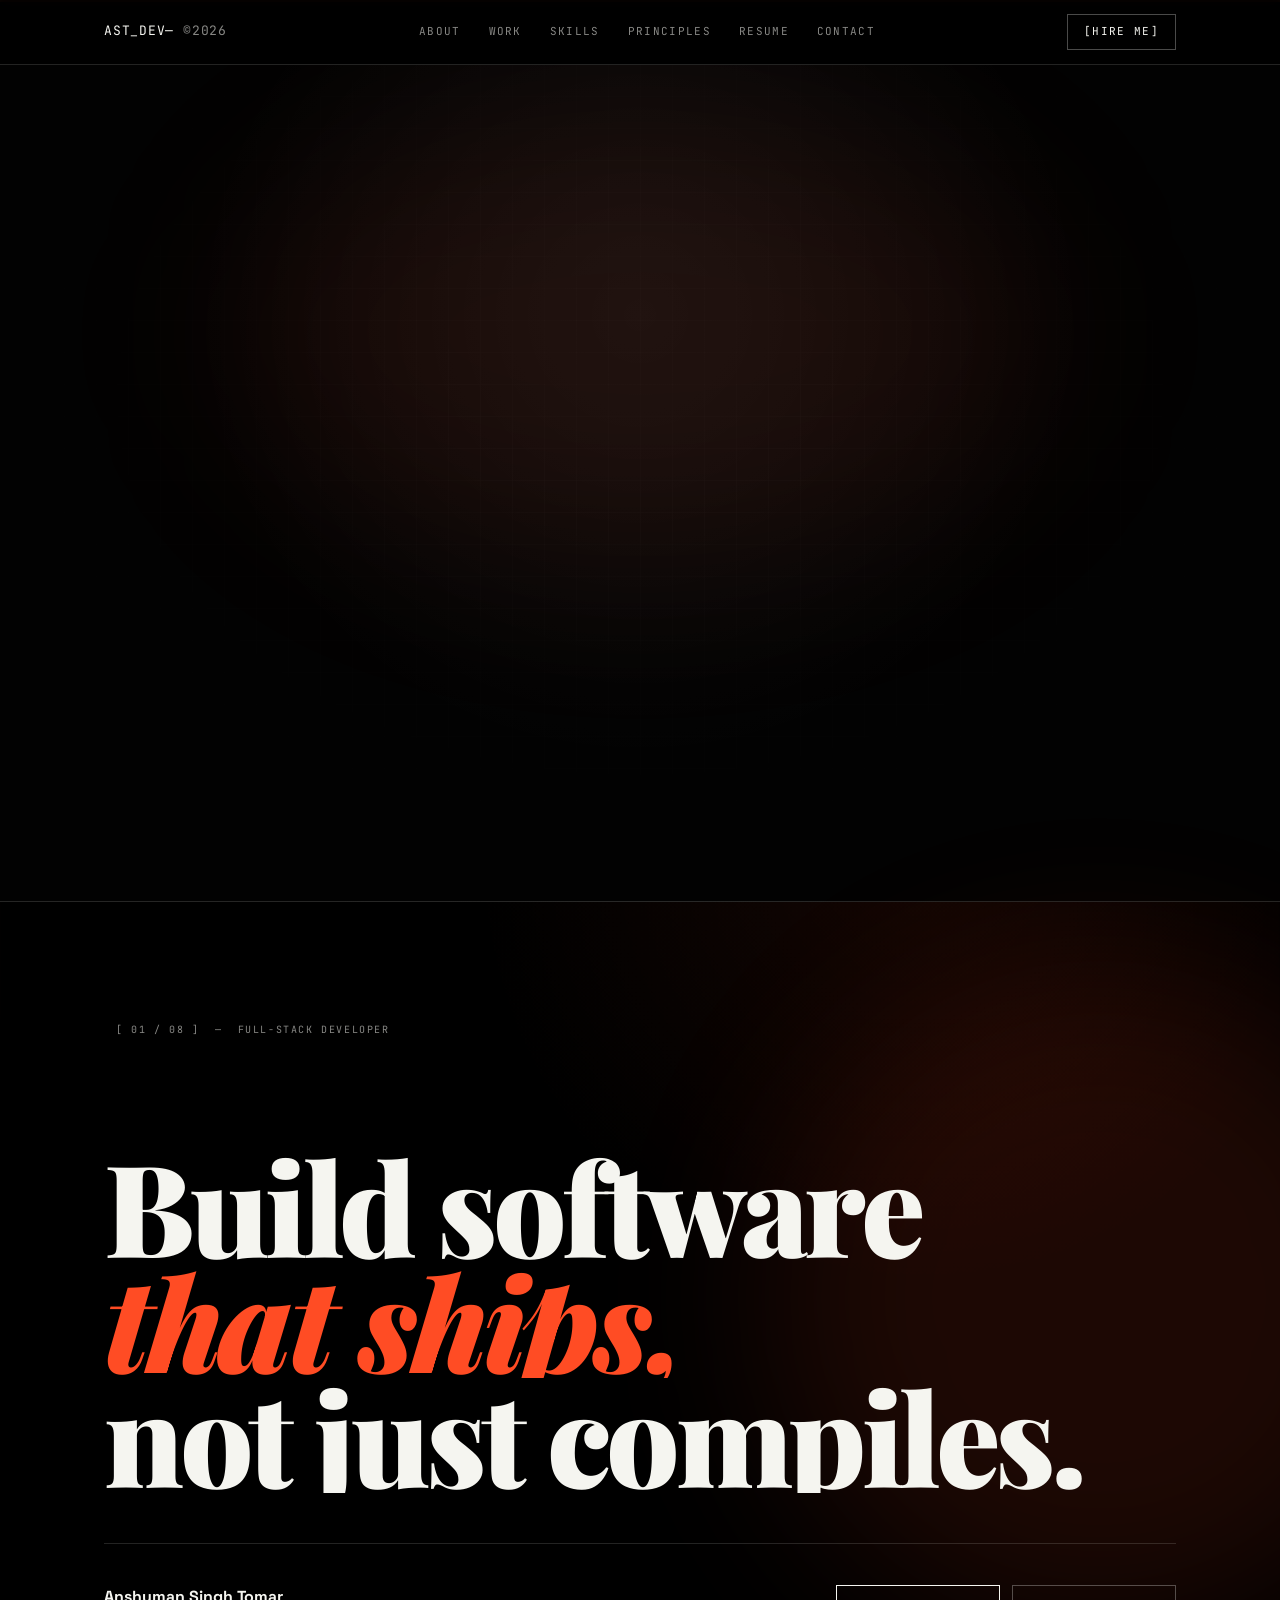
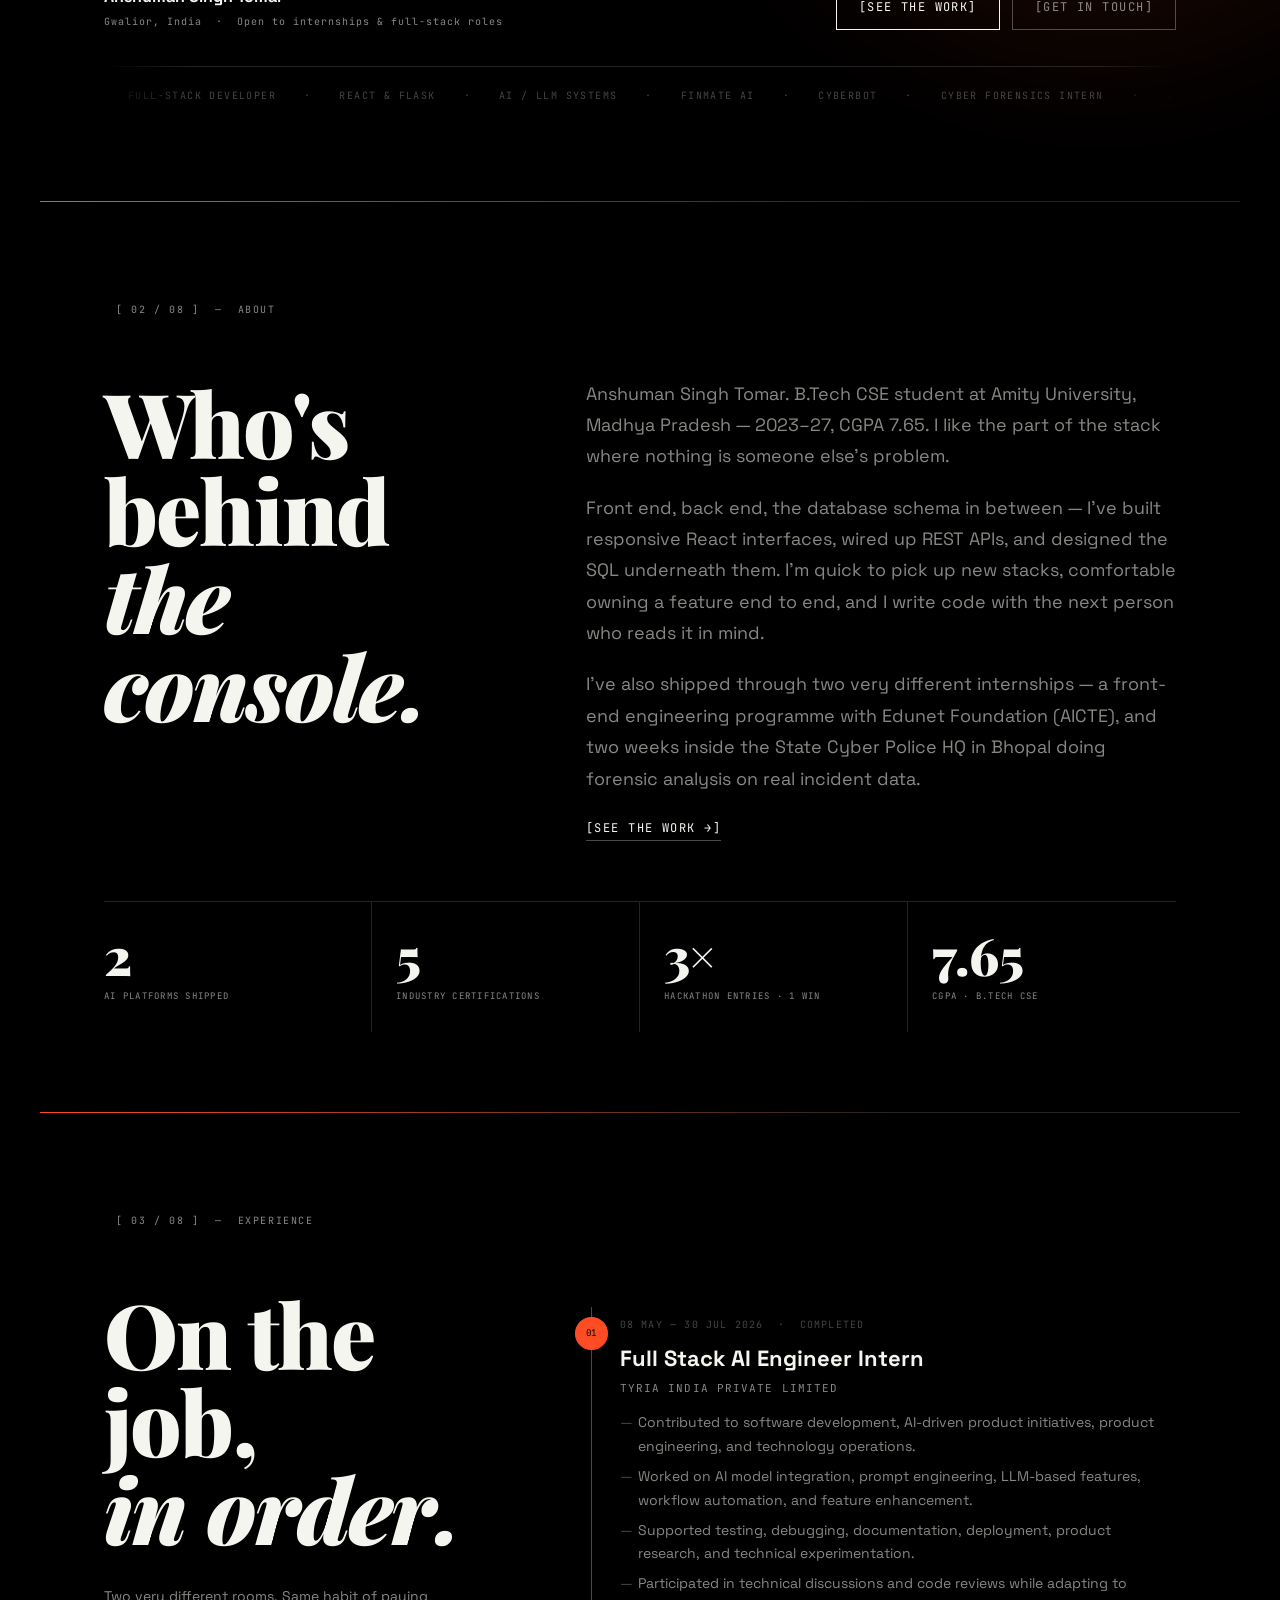
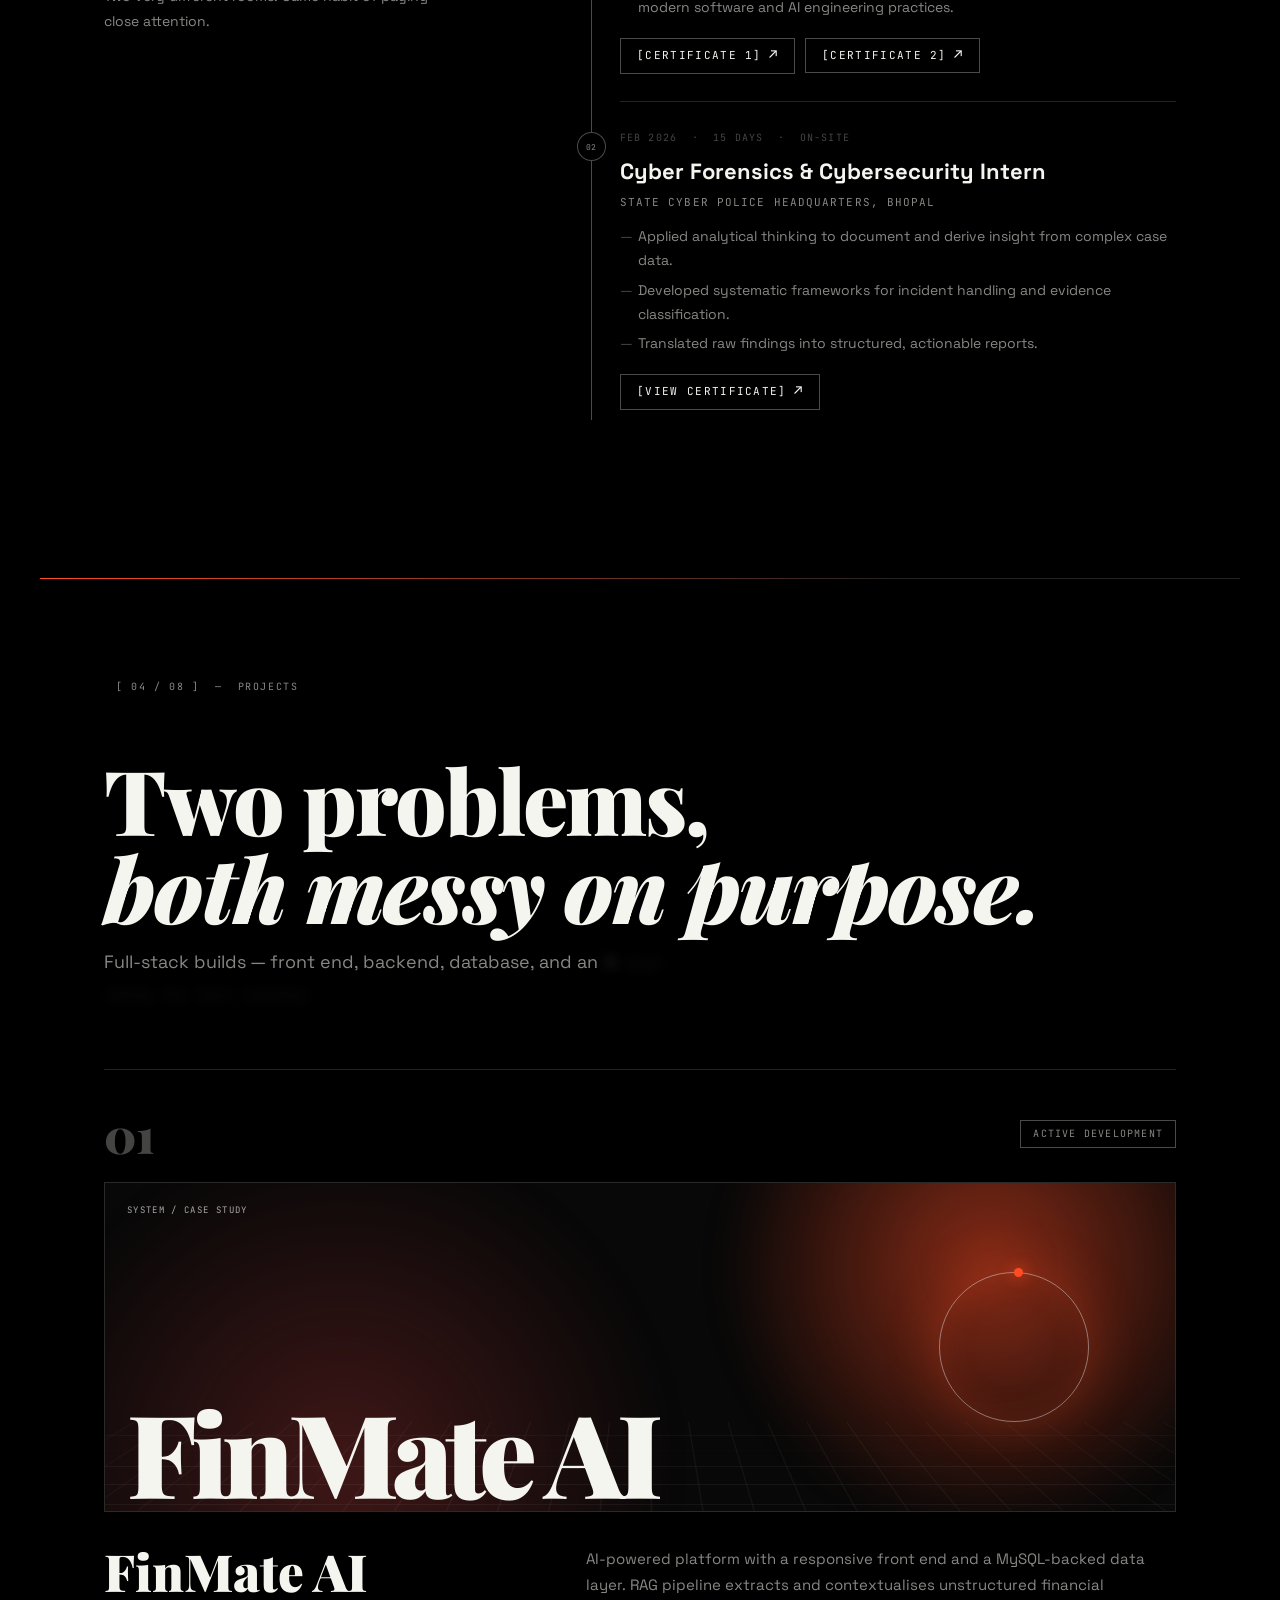
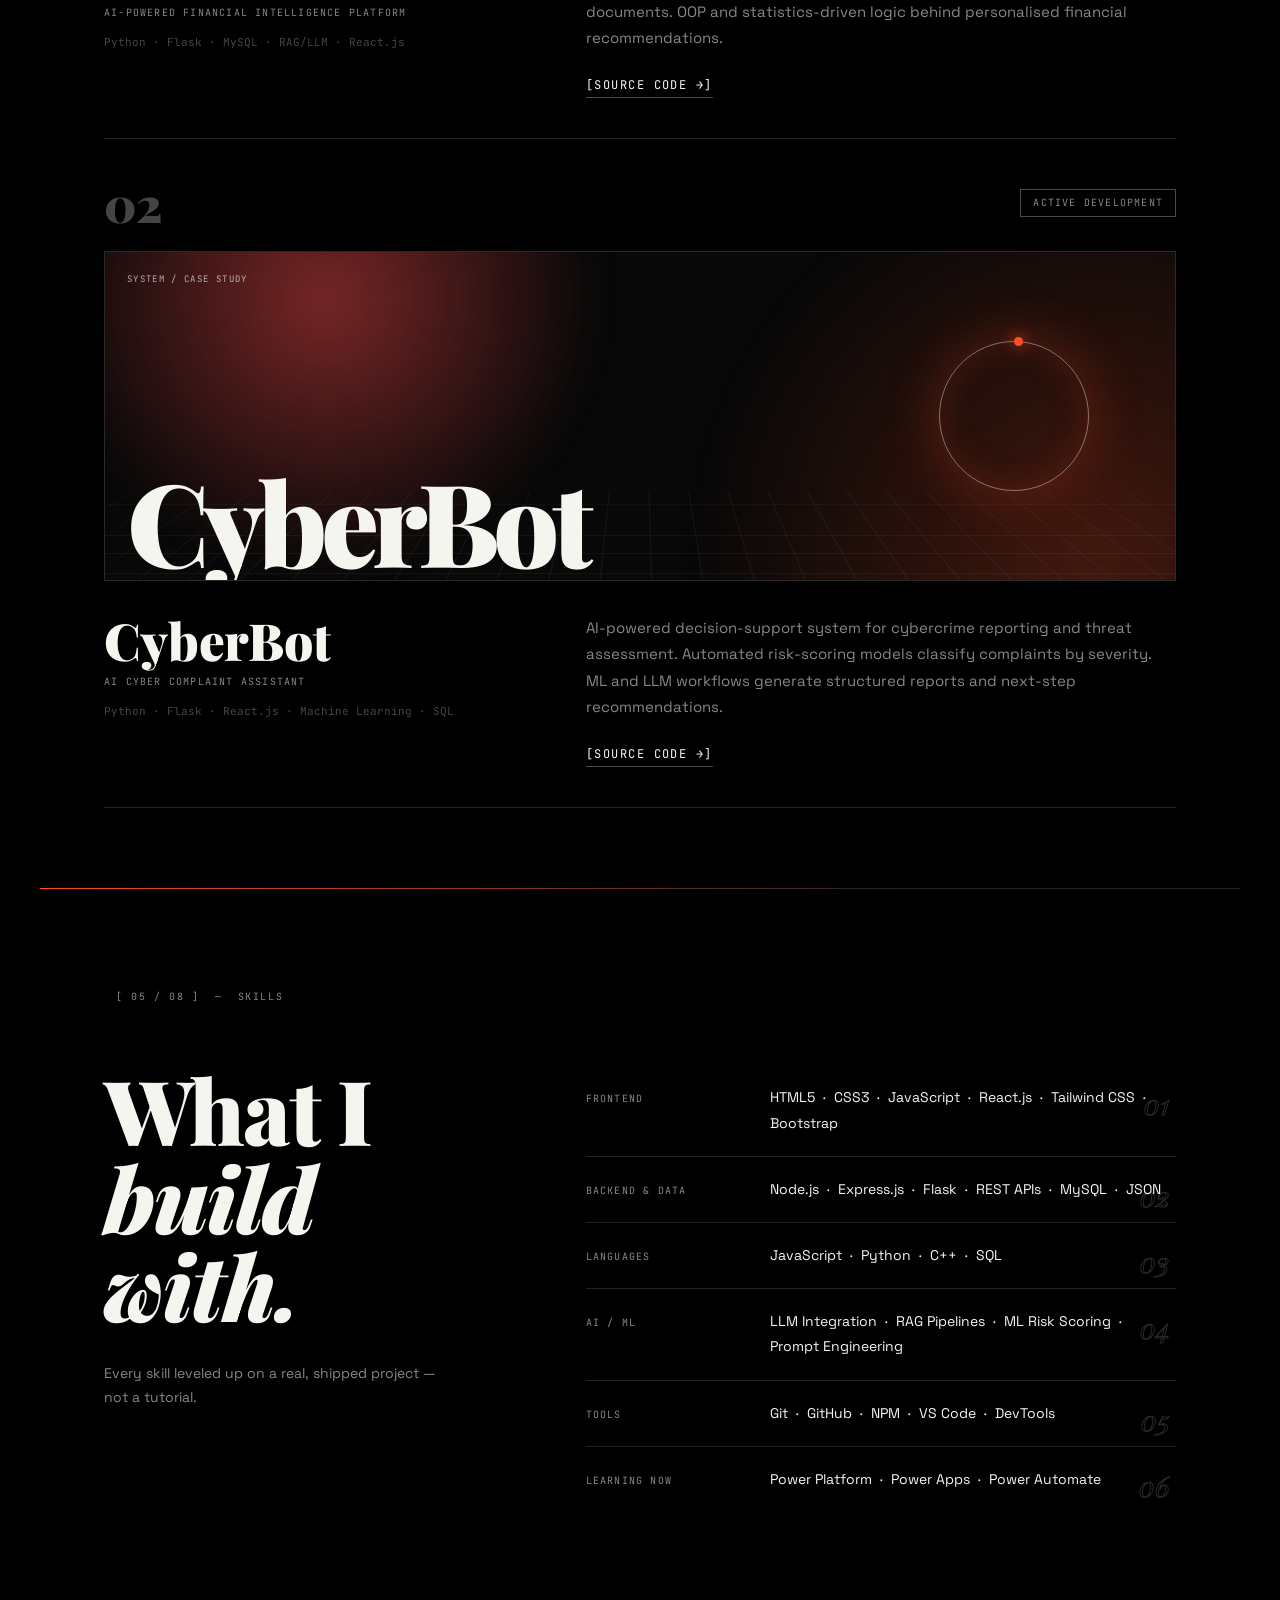
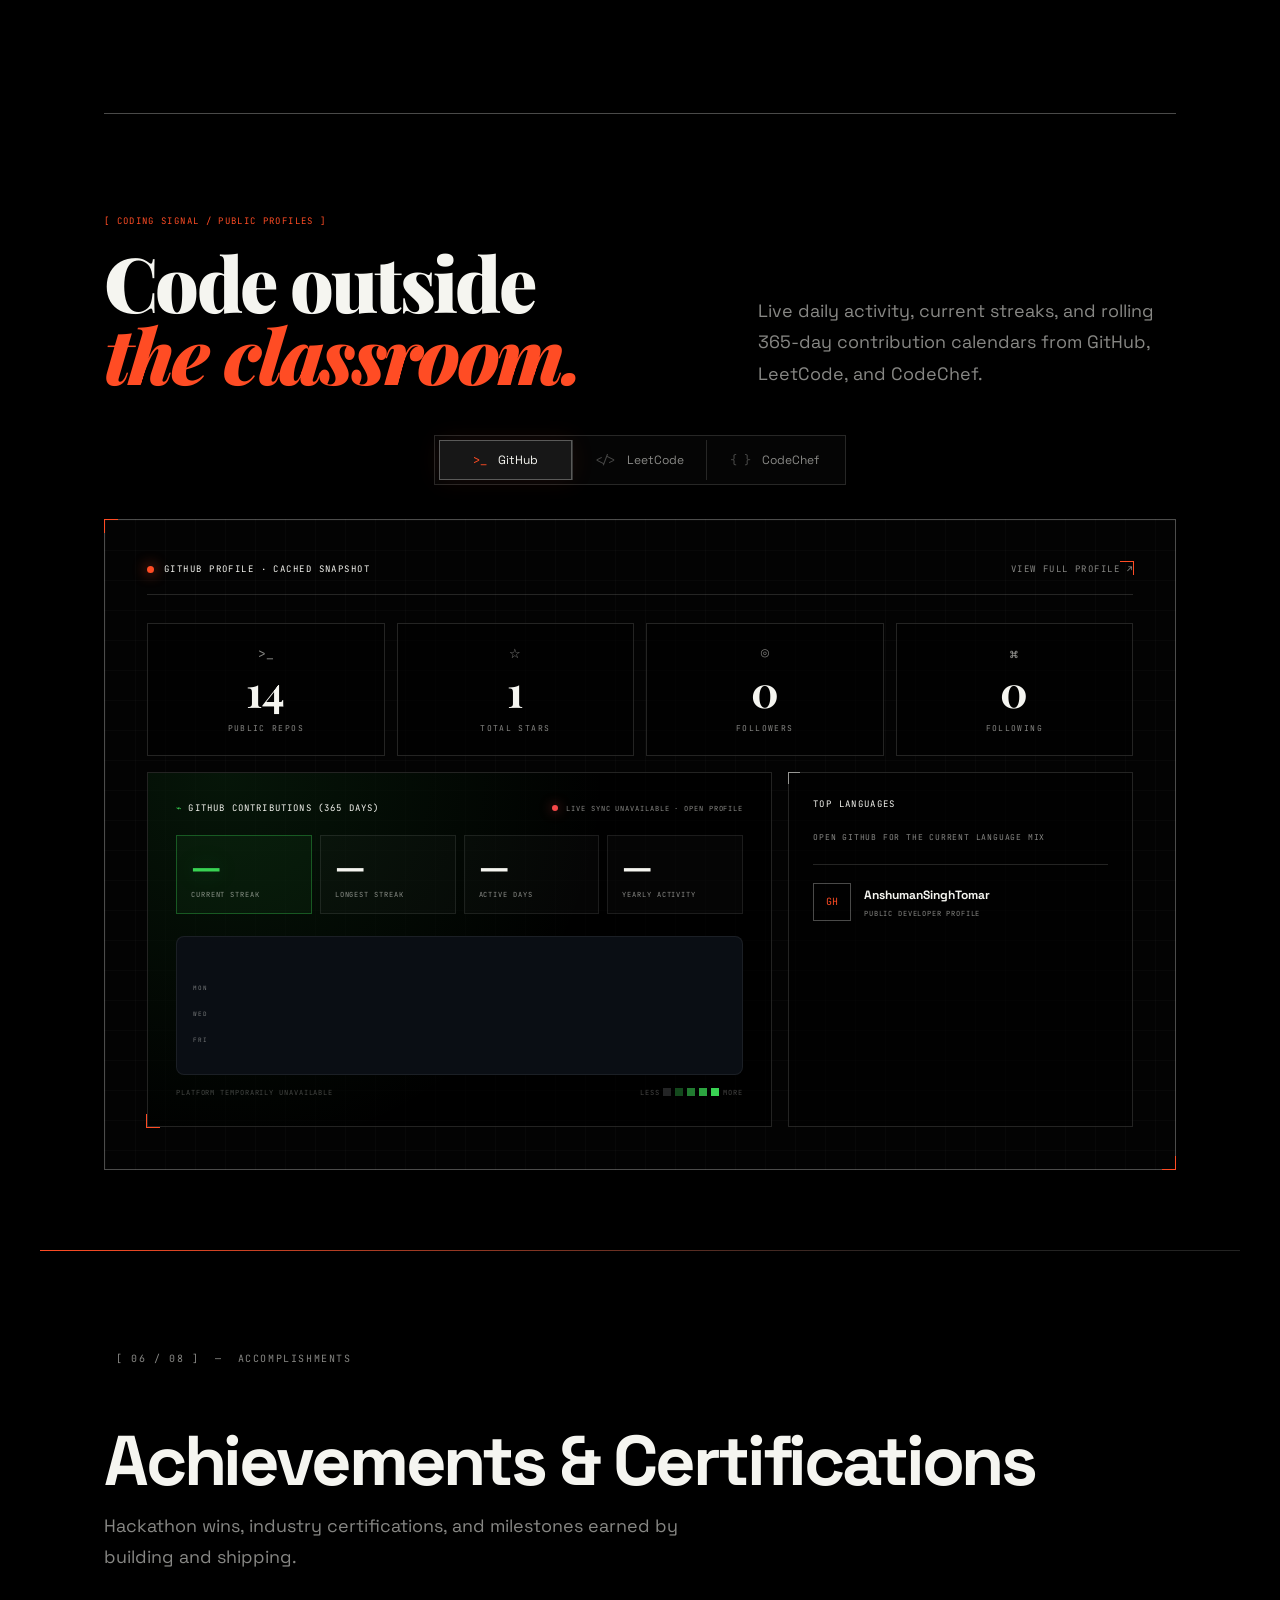
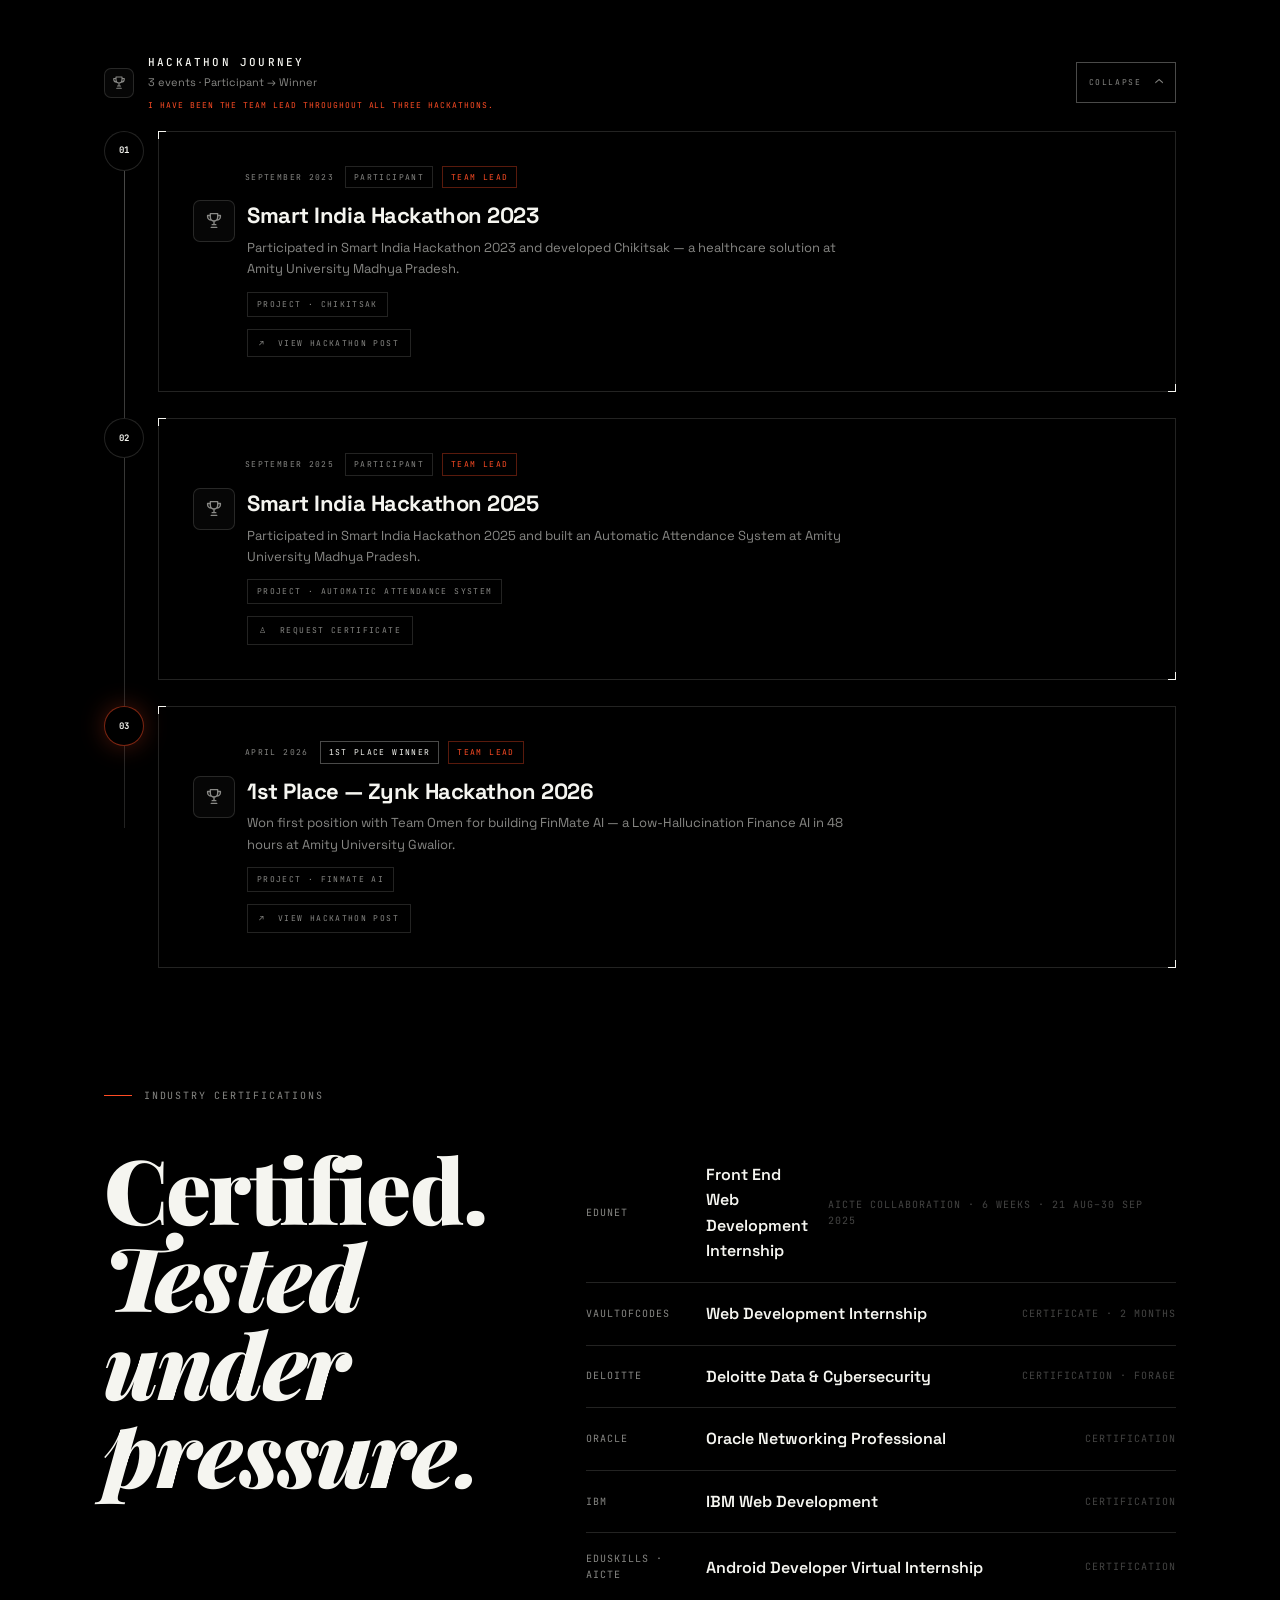
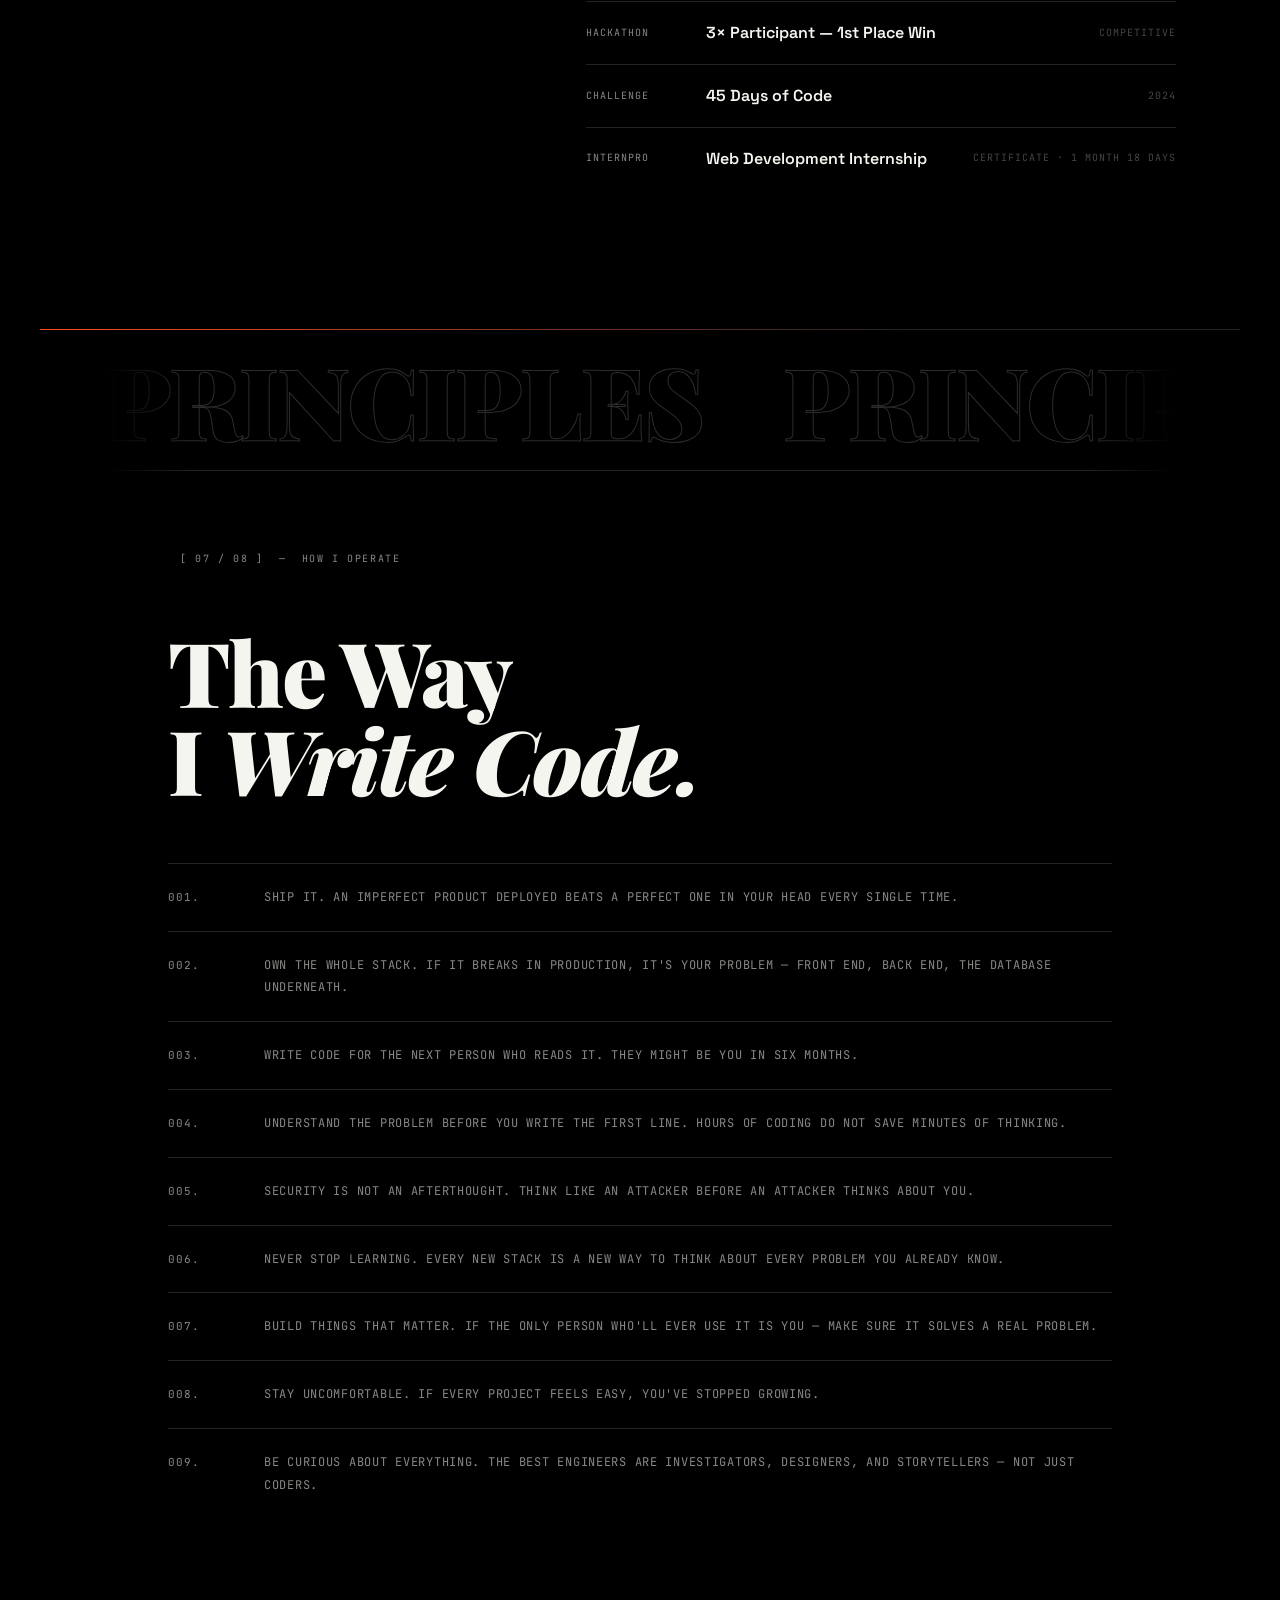
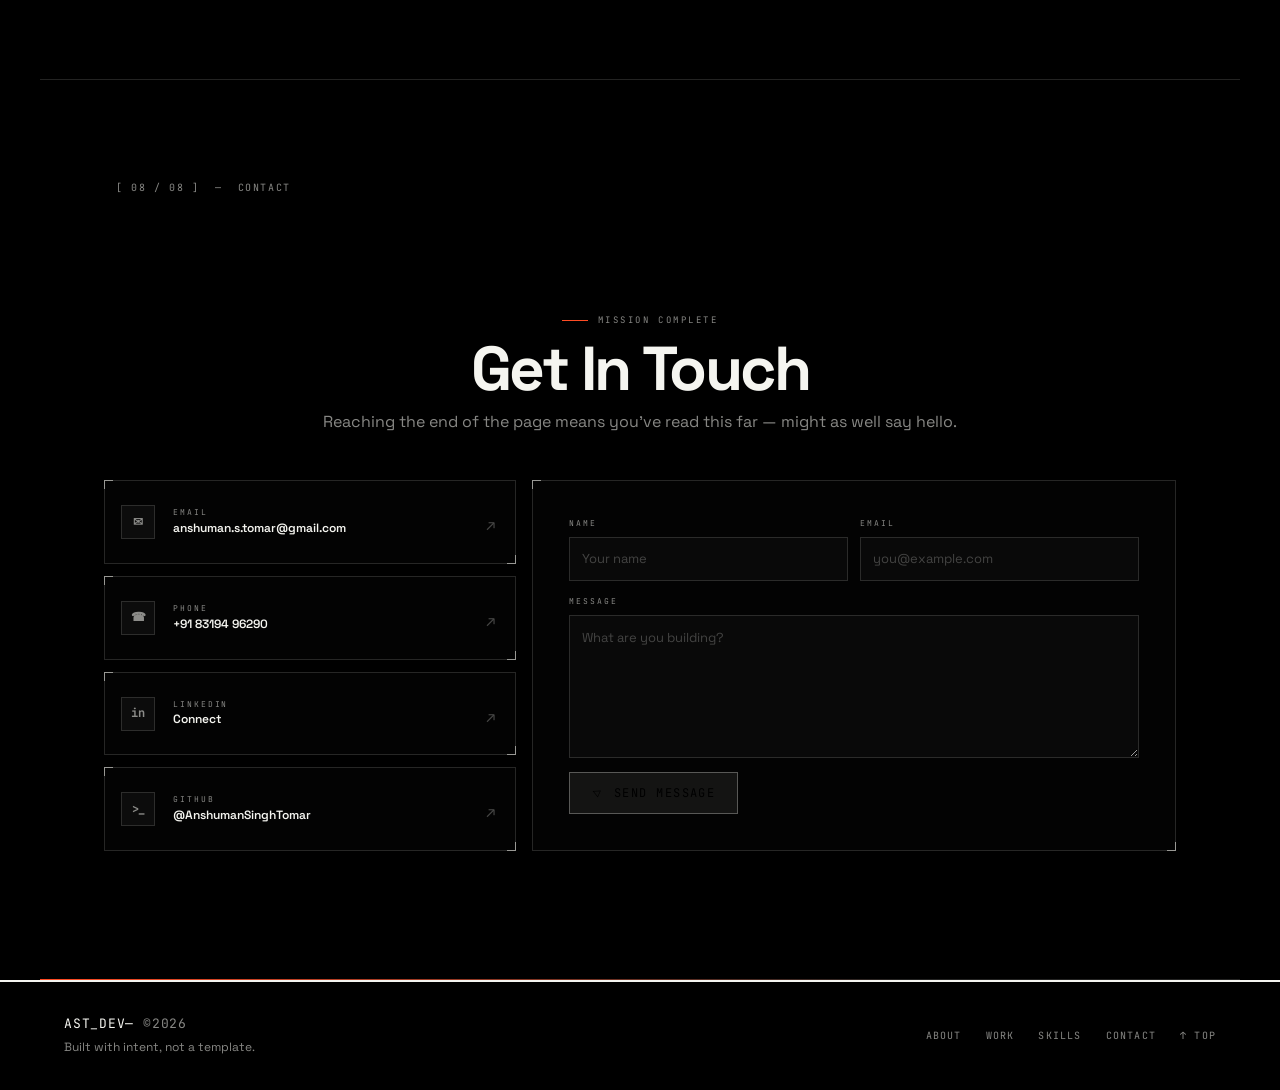
==== index.html @ ad7194c5 "add certificates and achievements and polished UI" ====
<!DOCTYPE html>
<html lang="en">
<head>
<meta charset="UTF-8">
<meta name="viewport" content="width=device-width, initial-scale=1.0">
<script>document.documentElement.classList.add('js');</script>
<title>Anshuman Singh Tomar — Full-Stack Developer</title>
<link rel="preconnect" href="https://fonts.googleapis.com">
<link rel="preconnect" href="https://fonts.gstatic.com" crossorigin>
<link href="https://fonts.googleapis.com/css2?family=Playfair+Display:ital,wght@0,400;0,700;0,900;1,400;1,700;1,900&family=JetBrains+Mono:wght@400;500;700&family=Space+Grotesk:wght@400;500;700&display=swap" rel="stylesheet">
<link rel="stylesheet" href="css/honey.css">
</head>
<body>
<a class="skip-link" href="#main">Skip to content</a>

<!-- short, non-blocking page introduction -->
<div id="page-intro" role="status" aria-live="polite" aria-label="Loading Anshuman's portfolio">
  <div class="intro-mark">AST_DEV—</div>
  <div class="intro-status"><span>PORTFOLIO</span><span>LOADING…</span></div>
  <div class="intro-line" aria-hidden="true"></div>
</div>

<!-- scroll progress -->
<div id="scroll-bar" aria-hidden="true"></div>
<!-- custom cursor -->
<div id="cursor-dot" aria-hidden="true"></div>
<div id="cursor-ring" aria-hidden="true" data-label=""></div>

<!-- ═══ SITE NAV ═══ -->
<header id="site-nav">
  <div class="nav-inner">
    <a href="#home" class="nav-brand" aria-label="Anshuman Singh Tomar — back to top">AST_DEV— <span class="nav-year">©2026</span></a>
    <nav class="nav-links" aria-label="Primary navigation">
      <a href="#about">ABOUT</a>
      <a href="#work">WORK</a>
      <a href="#skills">SKILLS</a>
      <a href="#rules">PRINCIPLES</a>
      <a href="public/resume/A60205223210_Anshuman_Singh_Tomar_Resume.pdf" target="_blank" rel="noopener">RESUME</a>
      <a href="#contact">CONTACT</a>
    </nav>
    <div class="nav-right">
      <a href="mailto:anshuman.s.tomar@gmail.com" class="nav-cta">[HIRE ME]</a>
      <button class="nav-toggle" type="button" aria-expanded="false" aria-controls="mobile-menu" aria-label="Open navigation menu">
        <span></span><span></span>
      </button>
    </div>
  </div>
  <nav id="mobile-menu" class="mobile-menu" aria-label="Mobile navigation" aria-hidden="true">
    <a href="#about"><span>01</span>ABOUT</a>
    <a href="#work"><span>02</span>WORK</a>
    <a href="#skills"><span>03</span>SKILLS</a>
    <a href="#rules"><span>04</span>PRINCIPLES</a>
    <a href="public/resume/A60205223210_Anshuman_Singh_Tomar_Resume.pdf" target="_blank" rel="noopener"><span>05</span>RESUME</a>
    <a href="#contact"><span>06</span>CONTACT</a>
    <a href="mailto:anshuman.s.tomar@gmail.com"><span>07</span>HIRE ME ↗</a>
  </nav>
</header>

<!-- section counter -->
<div id="section-counter" aria-hidden="true">
  <span id="sc-current">01</span>
  <span class="sc-div">/</span>
  <span class="sc-total">08</span>
</div>

<main id="main">

<!-- ═══════════════════════════════════════════
     OPENING · PROFILE DASHBOARD
════════════════════════════════════════════ -->
<section class="launch-hero" id="home" aria-labelledby="launch-title">
  <div class="launch-grid" aria-hidden="true"></div>
  <div class="launch-inner">
    <div class="launch-availability"><span aria-hidden="true"></span>OPEN TO OPPORTUNITIES</div>

    <figure class="launch-portrait">
      <img src="public/img/IMG_20260824_173030345_HDR%20(1).jpeg" alt="Portrait of Anshuman Singh Tomar" width="180" height="180" decoding="async" fetchpriority="high">
    </figure>

    <h1 class="launch-name" id="launch-title">Anshuman Singh Tomar</h1>
    <p class="launch-role">Full-Stack &amp; AI Developer</p>
    <p class="launch-statement">Building intelligent software that solves real-world problems.</p>

    <div class="launch-actions" aria-label="Portfolio actions">
      <a class="launch-action launch-action--primary" href="#work"><span aria-hidden="true">→</span>EXPLORE PROJECTS</a>
      <a class="launch-action" href="public/resume/A60205223210_Anshuman_Singh_Tomar_Resume.pdf" target="_blank" rel="noopener" aria-label="Open Anshuman Singh Tomar résumé PDF"><span aria-hidden="true">▤</span>RÉSUMÉ</a>
      <a class="launch-action" href="https://github.com/AnshumanSinghTomar" target="_blank" rel="noopener"><span aria-hidden="true">&gt;_</span>GITHUB</a>
      <a class="launch-action" href="https://leetcode.com/u/GfkKVhfJeM/" target="_blank" rel="noopener"><span aria-hidden="true">&gt;_</span>LEETCODE</a>
      <a class="launch-action" href="https://www.codechef.com/users/hardy_temple" target="_blank" rel="noopener"><span aria-hidden="true">{ }</span>CODECHEF</a>
      <a class="launch-action" href="https://linkedin.com/" target="_blank" rel="noopener"><span aria-hidden="true">in</span>LINKEDIN</a>
    </div>

    <div class="launch-status" aria-label="Current portfolio status">
      <div class="launch-card"><strong>2</strong><span>PROJECTS SHIPPED</span></div>
      <div class="launch-card"><strong>Connected</strong><span>GITHUB</span></div>
      <div class="launch-card"><strong>Online</strong><span>AI SYSTEMS</span></div>
      <div class="launch-card"><strong>Open</strong><span>AVAILABILITY</span></div>
    </div>
  </div>
</section>

<!-- ═══════════════════════════════════════════
     01 · HERO
═══════════════════════════════════════════ -->
<section class="h-section hero-sec" id="sec-hero" data-index="01">
  <div class="section-label">[ 01 / 08 ] &nbsp;—&nbsp; FULL-STACK DEVELOPER</div>

  <div class="hero-body">
    <h1 class="hero-h1">
      <span class="h1-line">Build software</span>
      <span class="h1-line h1-italic">that ships,</span>
      <span class="h1-line">not just compiles.</span>
    </h1>
  </div>

  <div class="hero-footer">
    <div class="hero-who">
      <div class="hf-name">Anshuman Singh Tomar</div>
      <div class="hf-loc">Gwalior, India &nbsp;·&nbsp; Open to internships &amp; full-stack roles</div>
    </div>
    <div class="hero-actions">
      <a href="#work" class="h-btn">[SEE THE WORK]</a>
      <a href="#contact" class="h-btn h-btn--ghost">[GET IN TOUCH]</a>
    </div>
  </div>

  <!-- scrolling marquee -->
  <div class="marquee-strip" aria-hidden="true">
    <div class="marquee-inner">
      <span>FULL-STACK DEVELOPER</span><span class="marquee-dot">·</span>
      <span>REACT &amp; FLASK</span><span class="marquee-dot">·</span>
      <span>AI / LLM SYSTEMS</span><span class="marquee-dot">·</span>
      <span>FINMATE AI</span><span class="marquee-dot">·</span>
      <span>CYBERBOT</span><span class="marquee-dot">·</span>
      <span>CYBER FORENSICS INTERN</span><span class="marquee-dot">·</span>
      <span>AMITY UNIVERSITY · B.TECH CSE</span><span class="marquee-dot">·</span>
      <span>GWALIOR · INDIA</span><span class="marquee-dot">·</span>
      <span>FULL-STACK DEVELOPER</span><span class="marquee-dot">·</span>
      <span>REACT &amp; FLASK</span><span class="marquee-dot">·</span>
      <span>AI / LLM SYSTEMS</span><span class="marquee-dot">·</span>
      <span>FINMATE AI</span><span class="marquee-dot">·</span>
      <span>CYBERBOT</span><span class="marquee-dot">·</span>
      <span>CYBER FORENSICS INTERN</span><span class="marquee-dot">·</span>
      <span>AMITY UNIVERSITY · B.TECH CSE</span><span class="marquee-dot">·</span>
      <span>GWALIOR · INDIA</span><span class="marquee-dot">·</span>
    </div>
  </div>
</section>

<!-- ═══════════════════════════════════════════
     02 · ABOUT
═══════════════════════════════════════════ -->
<section class="h-section" id="about" data-index="02">
  <div class="section-label">[ 02 / 08 ] &nbsp;—&nbsp; ABOUT</div>

  <div class="two-col">
    <div class="col-left">
      <h2 class="h-title">Who's behind<br><em>the console.</em></h2>
    </div>
    <div class="col-right">
      <p class="h-body">Anshuman Singh Tomar. B.Tech CSE student at Amity University, Madhya Pradesh — 2023–27, CGPA 7.65. I like the part of the stack where nothing is someone else's problem.</p>
      <p class="h-body">Front end, back end, the database schema in between — I've built responsive React interfaces, wired up REST APIs, and designed the SQL underneath them. I'm quick to pick up new stacks, comfortable owning a feature end to end, and I write code with the next person who reads it in mind.</p>
      <p class="h-body">I've also shipped through two very different internships — a front-end engineering programme with Edunet Foundation (AICTE), and two weeks inside the State Cyber Police HQ in Bhopal doing forensic analysis on real incident data.</p>
      <a href="#work" class="h-link">[SEE THE WORK →]</a>
    </div>
  </div>

  <div class="stat-row">
    <div class="stat-item">
      <div class="stat-num" data-count="2">0</div>
      <div class="stat-label">AI PLATFORMS SHIPPED</div>
    </div>
    <div class="stat-item">
      <div class="stat-num" data-count="5">0</div>
      <div class="stat-label">INDUSTRY CERTIFICATIONS</div>
    </div>
    <div class="stat-item">
      <div class="stat-num" data-count="3" data-suffix="×">0×</div>
      <div class="stat-label">HACKATHON ENTRIES · 1 WIN</div>
    </div>
    <div class="stat-item">
      <div class="stat-num" data-count="7.65" data-decimals="2">0</div>
      <div class="stat-label">CGPA · B.TECH CSE</div>
    </div>
  </div>
</section>

<!-- ═══════════════════════════════════════════
     03 · EXPERIENCE
═══════════════════════════════════════════ -->
<section class="h-section" id="experience" data-index="03">
  <div class="section-label">[ 03 / 08 ] &nbsp;—&nbsp; EXPERIENCE</div>

  <div class="two-col">
    <div class="col-left">
      <h2 class="h-title">On the job,<br><em>in order.</em></h2>
      <p class="h-body h-body--sm">Two very different rooms. Same habit of paying close attention.</p>
    </div>
    <div class="col-right">

      <div class="exp-item">
        <div class="exp-meta">08 MAY — 30 JUL 2026 &nbsp;·&nbsp; COMPLETED</div>
        <div class="exp-role">Full Stack AI Engineer Intern</div>
        <div class="exp-org">TYRIA INDIA PRIVATE LIMITED</div>
        <ul class="exp-list">
          <li>Contributed to software development, AI-driven product initiatives, product engineering, and technology operations.</li>
          <li>Worked on AI model integration, prompt engineering, LLM-based features, workflow automation, and feature enhancement.</li>
          <li>Supported testing, debugging, documentation, deployment, product research, and technical experimentation.</li>
          <li>Participated in technical discussions and code reviews while adapting to modern software and AI engineering practices.</li>
        </ul>
        <div class="exp-certificates" aria-label="Tyria internship certificates">
          <a class="nav-cta" href="public/interships/Tyria.pdf" target="_blank" rel="noopener"><span>[CERTIFICATE 1]</span><span class="certificate-arrow" aria-hidden="true">↗</span></a>
          <a class="nav-cta" href="public/interships/Tyria2.pdf" target="_blank" rel="noopener"><span>[CERTIFICATE 2]</span><span class="certificate-arrow" aria-hidden="true">↗</span></a>
        </div>
      </div>

      <div class="exp-item">
        <div class="exp-meta">FEB 2026 &nbsp;·&nbsp; 15 DAYS &nbsp;·&nbsp; ON-SITE</div>
        <div class="exp-role">Cyber Forensics &amp; Cybersecurity Intern</div>
        <div class="exp-org">STATE CYBER POLICE HEADQUARTERS, BHOPAL</div>
        <ul class="exp-list">
          <li>Applied analytical thinking to document and derive insight from complex case data.</li>
          <li>Developed systematic frameworks for incident handling and evidence classification.</li>
          <li>Translated raw findings into structured, actionable reports.</li>
        </ul>
        <div class="exp-certificates" aria-label="State Cyber Police Headquarters internship certificate">
          <a class="nav-cta" href="public/interships/Certificate%20Police%20HQ.pdf" target="_blank" rel="noopener"><span>[VIEW CERTIFICATE]</span><span class="certificate-arrow" aria-hidden="true">↗</span></a>
        </div>
      </div>

    </div>
  </div>
</section>

<!-- ═══════════════════════════════════════════
     04 · PROJECTS
═══════════════════════════════════════════ -->
<section class="h-section" id="work" data-index="04">
  <div class="section-label">[ 04 / 08 ] &nbsp;—&nbsp; PROJECTS</div>

  <div class="projects-head">
    <h2 class="h-title">Two problems,<br><em>both messy on purpose.</em></h2>
    <p class="h-body">Full-stack builds — front end, backend, database, and an AI layer doing the hard reading.</p>
  </div>

  <div class="project-block">
    <div class="pb-header">
      <span class="pb-index">01</span>
      <span class="pb-status pb-status--active">ACTIVE DEVELOPMENT</span>
    </div>
    <div class="pb-media" aria-hidden="true">
      <div class="pb-media-grid"></div>
      <span class="pb-media-kicker">SYSTEM / CASE STUDY</span>
      <span class="pb-media-title"></span>
      <span class="pb-media-orbit"></span>
    </div>
    <div class="pb-body">
      <div class="pb-left">
        <h3 class="pb-title">FinMate AI</h3>
        <div class="pb-sub">AI-POWERED FINANCIAL INTELLIGENCE PLATFORM</div>
        <div class="pb-stack">Python · Flask · MySQL · RAG/LLM · React.js</div>
      </div>
      <div class="pb-right">
        <p class="pb-desc">AI-powered platform with a responsive front end and a MySQL-backed data layer. RAG pipeline extracts and contextualises unstructured financial documents. OOP and statistics-driven logic behind personalised financial recommendations.</p>
        <a href="https://github.com/AnshumanSinghTomar" target="_blank" rel="noopener" class="h-link">[SOURCE CODE →]</a>
      </div>
    </div>
  </div>

  <div class="project-block">
    <div class="pb-header">
      <span class="pb-index">02</span>
      <span class="pb-status pb-status--active">ACTIVE DEVELOPMENT</span>
    </div>
    <div class="pb-media" aria-hidden="true">
      <div class="pb-media-grid"></div>
      <span class="pb-media-kicker">SYSTEM / CASE STUDY</span>
      <span class="pb-media-title"></span>
      <span class="pb-media-orbit"></span>
    </div>
    <div class="pb-body">
      <div class="pb-left">
        <h3 class="pb-title">CyberBot</h3>
        <div class="pb-sub">AI CYBER COMPLAINT ASSISTANT</div>
        <div class="pb-stack">Python · Flask · React.js · Machine Learning · SQL</div>
      </div>
      <div class="pb-right">
        <p class="pb-desc">AI-powered decision-support system for cybercrime reporting and threat assessment. Automated risk-scoring models classify complaints by severity. ML and LLM workflows generate structured reports and next-step recommendations.</p>
        <a href="https://github.com/AnshumanSinghTomar" target="_blank" rel="noopener" class="h-link">[SOURCE CODE →]</a>
      </div>
    </div>
  </div>
</section>

<!-- ═══════════════════════════════════════════
     05 · SKILLS
═══════════════════════════════════════════ -->
<section class="h-section" id="skills" data-index="05">
  <div class="section-label">[ 05 / 08 ] &nbsp;—&nbsp; SKILLS</div>

  <div class="two-col">
    <div class="col-left">
      <h2 class="h-title">What I<br><em>build with.</em></h2>
      <p class="h-body h-body--sm">Every skill leveled up on a real, shipped project — not a tutorial.</p>
    </div>
    <div class="col-right">
      <div class="skill-cols">

        <div class="skill-group-h">
          <div class="sg-label">FRONTEND</div>
          <div class="sg-list">HTML5 &nbsp;·&nbsp; CSS3 &nbsp;·&nbsp; JavaScript &nbsp;·&nbsp; React.js &nbsp;·&nbsp; Tailwind CSS &nbsp;·&nbsp; Bootstrap</div>
        </div>

        <div class="skill-group-h">
          <div class="sg-label">BACKEND &amp; DATA</div>
          <div class="sg-list">Node.js &nbsp;·&nbsp; Express.js &nbsp;·&nbsp; Flask &nbsp;·&nbsp; REST APIs &nbsp;·&nbsp; MySQL &nbsp;·&nbsp; JSON</div>
        </div>

        <div class="skill-group-h">
          <div class="sg-label">LANGUAGES</div>
          <div class="sg-list">JavaScript &nbsp;·&nbsp; Python &nbsp;·&nbsp; C++ &nbsp;·&nbsp; SQL</div>
        </div>

        <div class="skill-group-h">
          <div class="sg-label">AI / ML</div>
          <div class="sg-list">LLM Integration &nbsp;·&nbsp; RAG Pipelines &nbsp;·&nbsp; ML Risk Scoring &nbsp;·&nbsp; Prompt Engineering</div>
        </div>

        <div class="skill-group-h">
          <div class="sg-label">TOOLS</div>
          <div class="sg-list">Git &nbsp;·&nbsp; GitHub &nbsp;·&nbsp; NPM &nbsp;·&nbsp; VS Code &nbsp;·&nbsp; DevTools</div>
        </div>

        <div class="skill-group-h">
          <div class="sg-label">LEARNING NOW</div>
          <div class="sg-list">Power Platform &nbsp;·&nbsp; Power Apps &nbsp;·&nbsp; Power Automate</div>
        </div>

      </div>
    </div>
  </div>

  <!-- Coding profiles dashboard — inspired by the supplied Knowabhee reference -->
  <div class="coding-dashboard" id="profiles">
    <div class="coding-head reveal">
      <div>
        <div class="coding-kicker">[ CODING SIGNAL / PUBLIC PROFILES ]</div>
        <h3 class="coding-title">Code outside<br><em>the classroom.</em></h3>
      </div>
      <p class="h-body">Live GitHub repository data and verified public profile snapshots from LeetCode and CodeChef. Use the profile links for the latest platform totals.</p>
    </div>

    <div class="profile-tabs reveal" role="tablist" aria-label="Coding profiles">
      <button class="profile-tab is-active" id="tab-github" type="button" role="tab" aria-selected="true" aria-controls="panel-github" tabindex="0" data-profile-tab="github"><span aria-hidden="true">&gt;_</span> GitHub</button>
      <button class="profile-tab" id="tab-leetcode" type="button" role="tab" aria-selected="false" aria-controls="panel-leetcode" tabindex="-1" data-profile-tab="leetcode"><span aria-hidden="true">&lt;/&gt;</span> LeetCode</button>
      <button class="profile-tab" id="tab-codechef" type="button" role="tab" aria-selected="false" aria-controls="panel-codechef" tabindex="-1" data-profile-tab="codechef"><span aria-hidden="true">{ }</span> CodeChef</button>
    </div>

    <div class="profile-shell reveal">
      <article class="profile-panel is-active" id="panel-github" role="tabpanel" aria-labelledby="tab-github" data-profile-panel="github">
        <header class="profile-panel-head">
          <div class="profile-live"><span class="signal-pulse" aria-hidden="true"></span><span data-github-status>LIVE GITHUB STATS</span></div>
          <a href="https://github.com/AnshumanSinghTomar" target="_blank" rel="noopener" class="profile-external">VIEW FULL PROFILE <span aria-hidden="true">↗</span></a>
        </header>

        <div class="profile-metrics" aria-label="GitHub statistics">
          <div class="profile-metric"><span class="metric-icon" aria-hidden="true">&gt;_</span><strong data-github-field="public_repos">14</strong><span>PUBLIC REPOS</span></div>
          <div class="profile-metric"><span class="metric-icon" aria-hidden="true">☆</span><strong data-github-field="total_stars">1</strong><span>TOTAL STARS</span></div>
          <div class="profile-metric"><span class="metric-icon" aria-hidden="true">◎</span><strong data-github-field="followers">0</strong><span>FOLLOWERS</span></div>
          <div class="profile-metric"><span class="metric-icon" aria-hidden="true">⌘</span><strong data-github-field="following">0</strong><span>FOLLOWING</span></div>
        </div>

        <div class="profile-data-grid">
          <section class="profile-data-card">
            <div class="data-card-label">LATEST REPOSITORIES</div>
            <div class="repo-signal-list" data-github-repos aria-live="polite">
              <div class="repo-loading">SYNCING PUBLIC REPOSITORIES…</div>
            </div>
          </section>
          <section class="profile-data-card">
            <div class="data-card-label">TOP LANGUAGES</div>
            <div class="language-signal-list" data-github-languages aria-live="polite">
              <div class="repo-loading">CALCULATING REPOSITORY MIX…</div>
            </div>
            <div class="profile-identity">
              <span class="identity-mark" aria-hidden="true">GH</span>
              <span><strong>AnshumanSinghTomar</strong><small>PUBLIC DEVELOPER PROFILE</small></span>
            </div>
          </section>
        </div>
      </article>

      <article class="profile-panel" id="panel-leetcode" role="tabpanel" aria-labelledby="tab-leetcode" data-profile-panel="leetcode" hidden>
        <header class="profile-panel-head">
          <div class="profile-live"><span class="signal-pulse" aria-hidden="true"></span>LEETCODE PROFILE SNAPSHOT</div>
          <a href="https://leetcode.com/u/GfkKVhfJeM/" target="_blank" rel="noopener" class="profile-external">VIEW FULL PROFILE <span aria-hidden="true">↗</span></a>
        </header>

        <div class="profile-metrics" aria-label="LeetCode profile statistics">
          <div class="profile-metric"><span class="metric-icon" aria-hidden="true">Σ</span><strong>121</strong><span>PROBLEMS SOLVED</span></div>
          <div class="profile-metric"><span class="metric-icon" aria-hidden="true">#</span><strong class="metric-compact">1,506,556</strong><span>GLOBAL RANK</span></div>
          <div class="profile-metric"><span class="metric-icon" aria-hidden="true">◇</span><strong>2</strong><span>BADGES</span></div>
          <div class="profile-metric"><span class="metric-icon" aria-hidden="true">↗</span><strong>100</strong><span>DAYS BADGE · 2026</span></div>
        </div>

        <div class="competitive-card">
          <div class="platform-monogram" aria-hidden="true">LC</div>
          <div class="competitive-copy">
            <span class="data-card-label">LEETCODE / PROBLEM SOLVING</span>
            <h4>GfkKVhfJeM</h4>
            <p>Public profile currently lists Python and C++ submissions, 121 solved problems, and the 100 Days Badge for 2026.</p>
            <a href="https://leetcode.com/u/GfkKVhfJeM/" target="_blank" rel="noopener" class="h-btn">[OPEN LEETCODE ↗]</a>
          </div>
          <div class="signal-bars" aria-hidden="true"><span style="--signal: 1"></span><span style="--signal: .72"></span><span style="--signal: .44"></span><span style="--signal: .86"></span><span style="--signal: .58"></span></div>
        </div>
        <p class="profile-note">PUBLIC PROFILE SNAPSHOT · CHECKED SEPTEMBER 2026 · OPEN PROFILE FOR CURRENT VALUES</p>
      </article>

      <article class="profile-panel" id="panel-codechef" role="tabpanel" aria-labelledby="tab-codechef" data-profile-panel="codechef" hidden>
        <header class="profile-panel-head">
          <div class="profile-live"><span class="signal-pulse" aria-hidden="true"></span>CODECHEF PROFILE SNAPSHOT</div>
          <a href="https://www.codechef.com/users/hardy_temple" target="_blank" rel="noopener" class="profile-external">VIEW FULL PROFILE <span aria-hidden="true">↗</span></a>
        </header>

        <div class="profile-metrics" aria-label="CodeChef profile statistics">
          <div class="profile-metric"><span class="metric-icon" aria-hidden="true">Σ</span><strong>1305</strong><span>PROBLEMS SOLVED</span></div>
          <div class="profile-metric"><span class="metric-icon" aria-hidden="true">↗</span><strong>9</strong><span>LEARNING PATHS</span></div>
          <div class="profile-metric"><span class="metric-icon" aria-hidden="true">◇</span><strong>9</strong><span>PRACTICE PATHS</span></div>
          <div class="profile-metric"><span class="metric-icon" aria-hidden="true">◎</span><strong>0</strong><span>CONTESTS LISTED</span></div>
        </div>

        <div class="competitive-card codechef-card">
          <div class="platform-monogram" aria-hidden="true">CC</div>
          <div class="competitive-copy">
            <span class="data-card-label">CODECHEF / COMPETITIVE PROGRAMMING</span>
            <h4>hardy_temple</h4>
            <p>Anshuman Singh Tomar · Student at Amity University, Gwalior · India. Public profile lists practice and learning-path progress.</p>
            <a href="https://www.codechef.com/users/hardy_temple" target="_blank" rel="noopener" class="h-btn">[OPEN CODECHEF ↗]</a>
          </div>
          <div class="signal-bars" aria-hidden="true"><span style="--signal: .86"></span><span style="--signal: .5"></span><span style="--signal: .95"></span><span style="--signal: .62"></span><span style="--signal: .76"></span></div>
        </div>
        <p class="profile-note">PUBLIC PROFILE SNAPSHOT · CHECKED SEPTEMBER 2026 · OPEN PROFILE FOR CURRENT VALUES</p>
      </article>
    </div>
  </div>
</section>

<!-- ═══════════════════════════════════════════
     06 · CREDENTIALS
═══════════════════════════════════════════ -->
<section class="h-section" id="awards" data-index="06">
  <div class="section-label">[ 06 / 08 ] &nbsp;—&nbsp; ACCOMPLISHMENTS</div>

  <div class="achievement-intro reveal">
    <h2 class="h-title">Achievements &amp; Certifications</h2>
    <p class="h-body">Hackathon wins, industry certifications, and milestones earned by building and shipping.</p>
  </div>

  <details class="hackathon-journey reveal" open>
    <summary class="journey-summary">
      <span class="journey-summary-main">
        <span class="journey-heading-group">
          <span class="journey-trophy" aria-hidden="true">
            <svg viewBox="0 0 24 24" width="18" height="18"><path d="M8 4h8v4a4 4 0 0 1-8 0V4Zm0 2H5v1a4 4 0 0 0 4 4m7-5h3v1a4 4 0 0 1-4 4M12 12v4m-3 3h6m-5-3h4" fill="none" stroke="currentColor" stroke-width="1.5" stroke-linecap="round" stroke-linejoin="round"/></svg>
          </span>
          <span>
            <strong>HACKATHON JOURNEY</strong>
            <small>3 events · Participant → Winner</small>
            <span class="journey-lead-note">I have been the team lead throughout all three hackathons.</span>
          </span>
        </span>
        <span class="journey-toggle" aria-hidden="true">
          <span class="when-open">COLLAPSE</span><span class="when-closed">EXPAND</span>
          <span class="journey-chevron">⌄</span>
        </span>
      </span>
      <span class="journey-compact" aria-hidden="true">
        <span>① &nbsp;PARTICIPANT</span>
        <span>② &nbsp;PARTICIPANT</span>
        <span class="journey-win">③ &nbsp;1ST PLACE WINNER</span>
        <span class="journey-open-label">OPEN FULL TIMELINE &nbsp;⌄</span>
      </span>
    </summary>

    <div class="journey-timeline stagger">
      <article class="journey-event">
        <span class="journey-marker" aria-hidden="true">01</span>
        <div class="journey-card">
          <div class="journey-meta">
            <time datetime="2023-09">SEPTEMBER 2023</time>
            <span class="journey-badge">PARTICIPANT</span>
            <span class="journey-badge journey-badge--lead">TEAM LEAD</span>
          </div>
          <div class="journey-event-body">
            <span class="journey-event-icon" aria-hidden="true">
              <svg viewBox="0 0 24 24" width="22" height="22"><path d="M8 4h8v4a4 4 0 0 1-8 0V4Zm0 2H5v1a4 4 0 0 0 4 4m7-5h3v1a4 4 0 0 1-4 4M12 12v4m-3 3h6m-5-3h4" fill="none" stroke="currentColor" stroke-width="1.5" stroke-linecap="round" stroke-linejoin="round"/></svg>
            </span>
            <div>
              <h3>Smart India Hackathon 2023</h3>
              <p>Participated in Smart India Hackathon 2023 and developed Chikitsak — a healthcare solution at Amity University Madhya Pradesh.</p>
              <span class="journey-project">PROJECT · CHIKITSAK</span>
              <a class="journey-certificate" href="https://www.linkedin.com/posts/anshumanstomar_smartindiahackathon-sih2023-chikitsakapp-activity-7352611407382687744-pixf?utm_source=share&amp;utm_medium=member_desktop&amp;rcm=ACoAADrxsJoBIcJemM92AJfJJZuHnxUw-kj89ko" target="_blank" rel="noopener" aria-label="View the Smart India Hackathon 2023 LinkedIn post">↗&nbsp; VIEW HACKATHON POST</a>
            </div>
          </div>
        </div>
      </article>

      <article class="journey-event">
        <span class="journey-marker" aria-hidden="true">02</span>
        <div class="journey-card">
          <div class="journey-meta">
            <time datetime="2025-09">SEPTEMBER 2025</time>
            <span class="journey-badge">PARTICIPANT</span>
            <span class="journey-badge journey-badge--lead">TEAM LEAD</span>
          </div>
          <div class="journey-event-body">
            <span class="journey-event-icon" aria-hidden="true">
              <svg viewBox="0 0 24 24" width="22" height="22"><path d="M8 4h8v4a4 4 0 0 1-8 0V4Zm0 2H5v1a4 4 0 0 0 4 4m7-5h3v1a4 4 0 0 1-4 4M12 12v4m-3 3h6m-5-3h4" fill="none" stroke="currentColor" stroke-width="1.5" stroke-linecap="round" stroke-linejoin="round"/></svg>
            </span>
            <div>
              <h3>Smart India Hackathon 2025</h3>
              <p>Participated in Smart India Hackathon 2025 and built an Automatic Attendance System at Amity University Madhya Pradesh.</p>
              <span class="journey-project">PROJECT · AUTOMATIC ATTENDANCE SYSTEM</span>
              <a class="journey-certificate" href="mailto:anshuman.s.tomar@gmail.com?subject=Certificate%20request%20-%20Smart%20India%20Hackathon%202025" aria-label="Request the Smart India Hackathon 2025 certificate">♙&nbsp; REQUEST CERTIFICATE</a>
            </div>
          </div>
        </div>
      </article>

      <article class="journey-event journey-event--winner">
        <span class="journey-marker" aria-hidden="true">03</span>
        <div class="journey-card">
          <div class="journey-meta">
            <time datetime="2026-04">APRIL 2026</time>
            <span class="journey-badge journey-badge--winner">1ST PLACE WINNER</span>
            <span class="journey-badge journey-badge--lead">TEAM LEAD</span>
          </div>
          <div class="journey-event-body">
            <span class="journey-event-icon" aria-hidden="true">
              <svg viewBox="0 0 24 24" width="22" height="22"><path d="M8 4h8v4a4 4 0 0 1-8 0V4Zm0 2H5v1a4 4 0 0 0 4 4m7-5h3v1a4 4 0 0 1-4 4M12 12v4m-3 3h6m-5-3h4" fill="none" stroke="currentColor" stroke-width="1.5" stroke-linecap="round" stroke-linejoin="round"/></svg>
            </span>
            <div>
              <h3>1st Place — Zynk Hackathon 2026</h3>
              <p>Won first position with Team Omen for building FinMate AI — a Low-Hallucination Finance AI in 48 hours at Amity University Gwalior.</p>
              <span class="journey-project">PROJECT · FINMATE AI</span>
              <a class="journey-certificate" href="https://lnkd.in/p/dJRiC8ST" target="_blank" rel="noopener" aria-label="View the Zynk Hackathon 2026 LinkedIn post">↗&nbsp; VIEW HACKATHON POST</a>
            </div>
          </div>
        </div>
      </article>
    </div>
  </details>

  <div class="certification-kicker reveal" id="credentials">INDUSTRY CERTIFICATIONS</div>

  <div class="two-col">
    <div class="col-left">
      <h2 class="h-title">Certified.<br><em>Tested under<br>pressure.</em></h2>
    </div>
    <div class="col-right">

      <div class="cred-list">
        <div class="cred-item">
          <div class="cred-org">EDUNET</div>
          <div class="cred-name">Front End Web Development Internship</div>
          <div class="cred-type"><a href="public/interships/AICTE%20B3_PD%20Certificates-337%20Edunet.pdf" target="_blank" rel="noopener" aria-label="View Edunet AICTE Front End Web Development internship certificate PDF">AICTE COLLABORATION · 6 WEEKS · 21 AUG–30 SEP 2025</a></div>
        </div>
        <div class="cred-item">
          <div class="cred-org">VAULTOFCODES</div>
          <div class="cred-name">Web Development Internship</div>
          <div class="cred-type"><a href="public/interships/VaultOfCodes.pdf" target="_blank" rel="noopener" aria-label="View VaultofCodes Web Development Internship certificate PDF">CERTIFICATE · 2 MONTHS</a></div>
        </div>
        <div class="cred-item">
          <div class="cred-org">DELOITTE</div>
          <div class="cred-name">Deloitte Data &amp; Cybersecurity</div>
          <div class="cred-type"><a href="https://forage-uploads-prod.s3.amazonaws.com/completion-certificates/9PBTqmSxAf6zZTseP/E9pA6qsdbeyEkp3ti_9PBTqmSxAf6zZTseP_WbZAxABSWcTBKxX6j_1751965306595_completion_certificate.pdf" target="_blank" rel="noopener" aria-label="View Deloitte Data and Cybersecurity Forage completion certificate PDF">CERTIFICATION · FORAGE</a></div>
        </div>
        <div class="cred-item">
          <div class="cred-org">ORACLE</div>
          <div class="cred-name">Oracle Networking Professional</div>
          <div class="cred-type"><a href="public/certificates/eCertificate.pdf" target="_blank" rel="noopener" aria-label="View Oracle Networking Professional certificate PDF">CERTIFICATION</a></div>
        </div>
        <div class="cred-item">
          <div class="cred-org">IBM</div>
          <div class="cred-name">IBM Web Development</div>
          <div class="cred-type"><a href="https://www.credly.com/badges/9f02f82e-1042-4d3a-9f0c-65f955caef4a/linked_in_profile" target="_blank" rel="noopener" aria-label="View IBM Web Development certificate on Credly">CERTIFICATION</a></div>
        </div>
        <div class="cred-item">
          <div class="cred-org">EDUSKILLS · AICTE</div>
          <div class="cred-name">Android Developer Virtual Internship</div>
          <div class="cred-type"><a href="public/interships/EduSkill.pdf" target="_blank" rel="noopener" aria-label="View EduSkills Android Developer Virtual Internship certificate PDF">CERTIFICATION</a></div>
        </div>
        <div class="cred-item">
          <div class="cred-org">HACKATHON</div>
          <div class="cred-name">3× Participant — 1st Place Win</div>
          <div class="cred-type"><a href="#awards">COMPETITIVE</a></div>
        </div>
        <div class="cred-item">
          <div class="cred-org">CHALLENGE</div>
          <div class="cred-name">45 Days of Code</div>
          <div class="cred-type"><a href="public/certificates/Anshuman%20singh%20tomar%203A%20%281%29.pdf" target="_blank" rel="noopener" aria-label="View 45 Days of Code certificate PDF">2024</a></div>
        </div>
        <div class="cred-item">
          <div class="cred-org">INTERNPRO</div>
          <div class="cred-name">Web Development Internship</div>
          <div class="cred-type"><a href="public/interships/InternPro.pdf" target="_blank" rel="noopener" aria-label="View InternPro Web Development Internship certificate PDF">CERTIFICATE · 1 MONTH 18 DAYS</a></div>
        </div>
      </div>

    </div>
  </div>
</section>

<!-- ═══════════════════════════════════════════
     07 · PRINCIPLES (Honey Pool Rules)
═══════════════════════════════════════════ -->
<section class="h-section rules-sec" id="rules" data-index="07">

  <!-- scrolling "PRINCIPLES" text — like Honey's "POOL RULES" -->
  <div class="rules-marquee" aria-hidden="true">
    <div class="rules-marquee-inner">
      <span>PRINCIPLES</span><span>PRINCIPLES</span><span>PRINCIPLES</span>
      <span>PRINCIPLES</span><span>PRINCIPLES</span><span>PRINCIPLES</span>
    </div>
  </div>

  <div class="rules-content">
    <div class="section-label">[ 07 / 08 ] &nbsp;—&nbsp; HOW I OPERATE</div>
    <h2 class="h-title rules-title">The Way<br>I <em>Write Code.</em></h2>

    <div class="rules-list">

      <div class="rule-row">
        <div class="rr-num">001.</div>
        <div class="rr-text">SHIP IT. AN IMPERFECT PRODUCT DEPLOYED BEATS A PERFECT ONE IN YOUR HEAD EVERY SINGLE TIME.</div>
      </div>
      <div class="rule-row">
        <div class="rr-num">002.</div>
        <div class="rr-text">OWN THE WHOLE STACK. IF IT BREAKS IN PRODUCTION, IT'S YOUR PROBLEM — FRONT END, BACK END, THE DATABASE UNDERNEATH.</div>
      </div>
      <div class="rule-row">
        <div class="rr-num">003.</div>
        <div class="rr-text">WRITE CODE FOR THE NEXT PERSON WHO READS IT. THEY MIGHT BE YOU IN SIX MONTHS.</div>
      </div>
      <div class="rule-row">
        <div class="rr-num">004.</div>
        <div class="rr-text">UNDERSTAND THE PROBLEM BEFORE YOU WRITE THE FIRST LINE. HOURS OF CODING DO NOT SAVE MINUTES OF THINKING.</div>
      </div>
      <div class="rule-row">
        <div class="rr-num">005.</div>
        <div class="rr-text">SECURITY IS NOT AN AFTERTHOUGHT. THINK LIKE AN ATTACKER BEFORE AN ATTACKER THINKS ABOUT YOU.</div>
      </div>
      <div class="rule-row">
        <div class="rr-num">006.</div>
        <div class="rr-text">NEVER STOP LEARNING. EVERY NEW STACK IS A NEW WAY TO THINK ABOUT EVERY PROBLEM YOU ALREADY KNOW.</div>
      </div>
      <div class="rule-row">
        <div class="rr-num">007.</div>
        <div class="rr-text">BUILD THINGS THAT MATTER. IF THE ONLY PERSON WHO'LL EVER USE IT IS YOU — MAKE SURE IT SOLVES A REAL PROBLEM.</div>
      </div>
      <div class="rule-row">
        <div class="rr-num">008.</div>
        <div class="rr-text">STAY UNCOMFORTABLE. IF EVERY PROJECT FEELS EASY, YOU'VE STOPPED GROWING.</div>
      </div>
      <div class="rule-row">
        <div class="rr-num">009.</div>
        <div class="rr-text">BE CURIOUS ABOUT EVERYTHING. THE BEST ENGINEERS ARE INVESTIGATORS, DESIGNERS, AND STORYTELLERS — NOT JUST CODERS.</div>
      </div>

    </div>
  </div>
</section>

<!-- ═══════════════════════════════════════════
     08 · CONTACT
═══════════════════════════════════════════ -->
<section class="h-section contact-sec" id="contact" data-index="08">
  <div class="section-label">[ 08 / 08 ] &nbsp;—&nbsp; CONTACT</div>

  <div class="contact-body" aria-labelledby="contact-heading">
    <div class="contact-heading reveal">
      <div class="contact-kicker">MISSION COMPLETE</div>
      <h2 class="contact-title" id="contact-heading">Get In Touch</h2>
      <p class="contact-intro">Reaching the end of the page means you've read this far — might as well say hello.</p>
    </div>

    <div class="contact-cols">
      <div class="contact-card-list" aria-label="Contact options">
        <a href="mailto:anshuman.s.tomar@gmail.com" class="contact-card">
          <span class="contact-card-icon" aria-hidden="true">✉</span>
          <span class="contact-card-copy"><span class="contact-card-label">EMAIL</span><span class="contact-card-value">anshuman.s.tomar@gmail.com</span></span>
          <span class="contact-card-arrow" aria-hidden="true">↗</span>
        </a>
        <a href="tel:+918319496290" class="contact-card">
          <span class="contact-card-icon" aria-hidden="true">☎</span>
          <span class="contact-card-copy"><span class="contact-card-label">PHONE</span><span class="contact-card-value">+91 83194 96290</span></span>
          <span class="contact-card-arrow" aria-hidden="true">↗</span>
        </a>
        <a href="https://linkedin.com/" target="_blank" rel="noopener" class="contact-card">
          <span class="contact-card-icon" aria-hidden="true">in</span>
          <span class="contact-card-copy"><span class="contact-card-label">LINKEDIN</span><span class="contact-card-value">Connect</span></span>
          <span class="contact-card-arrow" aria-hidden="true">↗</span>
        </a>
        <a href="https://github.com/AnshumanSinghTomar" target="_blank" rel="noopener" class="contact-card">
          <span class="contact-card-icon contact-card-icon--code" aria-hidden="true">&gt;_</span>
          <span class="contact-card-copy"><span class="contact-card-label">GITHUB</span><span class="contact-card-value">@AnshumanSinghTomar</span></span>
          <span class="contact-card-arrow" aria-hidden="true">↗</span>
        </a>
      </div>

      <form class="contact-form" id="contact-form">
        <div class="contact-form-row">
          <label class="contact-field"><span>NAME</span><input type="text" name="name" placeholder="Your name" autocomplete="name" required></label>
          <label class="contact-field"><span>EMAIL</span><input type="email" name="email" placeholder="you@example.com" autocomplete="email" required></label>
        </div>
        <label class="contact-field contact-field--message"><span>MESSAGE</span><textarea name="message" rows="6" placeholder="What are you building?" required></textarea></label>
        <div class="contact-form-footer">
          <button type="submit" class="h-btn contact-submit"><span aria-hidden="true">◁</span> SEND MESSAGE</button>
          <p class="contact-form-status" id="contact-form-status" aria-live="polite"></p>
        </div>
      </form>
    </div>
  </div>
</section>

</main>

<!-- FOOTER -->
<footer id="site-footer">
  <div class="footer-inner">
    <div class="footer-left">
      <div class="footer-brand">AST_DEV— <span>©2026</span></div>
      <div class="footer-tagline">Built with intent, not a template.</div>
    </div>
    <div class="footer-right">
      <a href="#about">ABOUT</a>
      <a href="#work">WORK</a>
      <a href="#skills">SKILLS</a>
      <a href="#contact">CONTACT</a>
      <a href="#" id="back-top">↑ TOP</a>
    </div>
  </div>
</footer>

<script src="js/honey.js"></script>
</body>
</html>
---- css/honey.css ----
/* ============================================================
   honey.css — full editorial UI inspired by withhoney.com
   Pure black · Playfair serif headlines · JetBrains mono labels
   ============================================================ */

:root {
  --black:   #000000;
  --white:   #f5f5f0;
  --white-d: rgba(245,245,240,0.55);
  --white-dd:rgba(245,245,240,0.28);
  --accent:  #f5f5f0;
  --rule:    rgba(245,245,240,0.14);
  --rule-s:  rgba(245,245,240,0.30);
  --serif:   'Playfair Display', Georgia, serif;
  --mono:    'JetBrains Mono', monospace;
  --sans:    'Space Grotesk', sans-serif;
  --maxw:    1200px;
  --pad:     clamp(24px, 5vw, 80px);
}

*, *::before, *::after { box-sizing: border-box; margin: 0; padding: 0; }
html { scroll-behavior: smooth; }
@media (prefers-reduced-motion: reduce) {
  html { scroll-behavior: auto; }
  *, *::before, *::after { animation-duration:.01ms!important; transition-duration:.01ms!important; }
}

body {
  background: var(--black);
  color: var(--white);
  font-family: var(--sans);
  line-height: 1.6;
  -webkit-font-smoothing: antialiased;
  overflow-x: hidden;
  cursor: none;
}

a, button, input, textarea, select { cursor: none; }

/* ── custom cursor ── */
#cursor-dot {
  position: fixed;
  width: 8px; height: 8px;
  background: #fff;
  border-radius: 50%;
  pointer-events: none;
  z-index: 9999;
  top: 0; left: 0;
  transform: translate(-50%, -50%);
  opacity: 0;
  transition: opacity .2s ease, width .15s ease, height .15s ease;
  will-change: left, top;
}
#cursor-ring {
  position: fixed;
  width: 36px; height: 36px;
  border: 1px solid rgba(255,255,255,0.5);
  border-radius: 50%;
  pointer-events: none;
  z-index: 9998;
  top: 0; left: 0;
  transform: translate(-50%, -50%);
  opacity: 0;
  transition: opacity .2s ease, width .18s ease, height .18s ease, border-color .18s ease;
  will-change: left, top;
}
#cursor-dot.cur-vis  { opacity: 1; }
#cursor-ring.cur-vis { opacity: 1; }
#cursor-dot.cur-big  { width: 14px; height: 14px; }
#cursor-ring.cur-big { width: 56px; height: 56px; border-color: rgba(255,255,255,0.9); }

/* ── scroll progress ── */
#scroll-bar {
  position: fixed; top: 0; left: 0; height: 1px; z-index: 200;
  background: var(--white); width: 0%;
  transition: width .06s linear;
}

/* ── utility ── */
a { color: inherit; text-decoration: none; }
.h-link {
  font-family: var(--mono); font-size: 12px; letter-spacing: .12em;
  color: var(--white); display: inline-block;
  border-bottom: 1px solid var(--rule-s); padding-bottom: 2px;
  transition: border-color .2s ease, color .2s ease;
}
.h-link:hover { border-color: var(--white); }

/* ═══════════════════════════════════════════════════════
   HEADER
═══════════════════════════════════════════════════════ */
#site-nav {
  position: fixed; top: 0; left: 0; right: 0; z-index: 100;
  border-bottom: 1px solid var(--rule);
  background: rgba(0,0,0,0.96);
  backdrop-filter: blur(6px);
}
.nav-inner {
  max-width: var(--maxw); margin: 0 auto;
  display: flex; align-items: center; justify-content: space-between;
  padding: 14px var(--pad);
  gap: 20px;
}
.nav-brand {
  font-family: var(--mono); font-size: 13px; letter-spacing: .06em;
  white-space: nowrap;
}
.nav-year { color: var(--white-d); }

.nav-links { display: flex; gap: 28px; }
.nav-links a {
  font-family: var(--mono); font-size: 11px; letter-spacing: .12em;
  color: var(--white-d); transition: color .2s ease;
  position: relative;
}
.nav-links a:hover,
.nav-links a.active { color: var(--white); }
.nav-links a.active::after {
  content: ''; position: absolute; bottom: -3px; left: 0; right: 0;
  height: 1px; background: var(--white);
}

.nav-cta {
  font-family: var(--mono); font-size: 11px; letter-spacing: .12em;
  padding: 8px 16px; border: 1px solid var(--rule-s);
  transition: background .2s, border-color .2s, color .2s;
  white-space: nowrap;
}
.nav-cta:hover { background: var(--white); color: var(--black); border-color: var(--white); }

/* ═══════════════════════════════════════════════════════
   SECTION COUNTER (fixed right)
═══════════════════════════════════════════════════════ */
#section-counter {
  position: fixed; right: var(--pad); top: 50%; z-index: 90;
  transform: translateY(-50%);
  font-family: var(--mono); font-size: 11px; letter-spacing: .1em;
  color: var(--white-d);
  display: flex; flex-direction: column; align-items: center; gap: 2px;
  pointer-events: none;
}
#sc-current {
  font-size: 18px; font-weight: 700; color: var(--white);
  transition: transform .15s ease, opacity .15s ease;
}
.sc-div { font-size: 9px; color: var(--white-dd); }

/* ═══════════════════════════════════════════════════════
   SECTIONS — base
═══════════════════════════════════════════════════════ */
.h-section {
  min-height: 100vh;
  padding: 100px var(--pad) 80px;
  border-bottom: 1px solid var(--rule);
  position: relative;
  display: flex; flex-direction: column;
  max-width: var(--maxw); margin: 0 auto;
}
/* section label — Honey's [ 02 / 09 ] tag */
.section-label {
  font-family: var(--mono); font-size: 10px; letter-spacing: .16em;
  color: var(--white-d); margin-bottom: 60px;
  display: flex; align-items: center; gap: 12px;
}
.section-label::before {
  content: ''; width: 28px; height: 1px;
  background: var(--white-dd); flex-shrink: 0;
}

/* shared typography */
.h-title {
  font-family: var(--serif);
  font-size: clamp(42px, 7vw, 96px);
  font-weight: 900; line-height: .98;
  letter-spacing: -.02em; margin-bottom: 32px;
}
.h-title em { font-style: italic; }

.h-body {
  font-size: clamp(15px, 1.4vw, 18px); color: var(--white-d);
  line-height: 1.75; max-width: 56ch; margin-bottom: 20px;
}
.h-body--sm { font-size: 14px; max-width: 38ch; }

.h-btn {
  font-family: var(--mono); font-size: 12px; letter-spacing: .12em;
  padding: 12px 22px; border: 1px solid var(--white);
  display: inline-block;
  transition: background .2s, color .2s;
}
.h-btn:hover { background: var(--white); color: var(--black); }
.h-btn--ghost { border-color: var(--rule-s); color: var(--white-d); }
.h-btn--ghost:hover { border-color: var(--white); color: var(--white); background: transparent; }

/* two-column layout — Honey's core layout pattern */
.two-col {
  display: grid; grid-template-columns: 1fr 1.4fr;
  gap: 60px; margin-bottom: 60px;
}
.col-left { }
.col-right { }

/* ═══════════════════════════════════════════════════════
   HERO
═══════════════════════════════════════════════════════ */
.hero-sec {
  justify-content: space-between;
  padding-top: 120px;
}
.hero-body { flex: 1; display: flex; align-items: center; }
.hero-h1 {
  font-family: var(--serif);
  font-size: clamp(56px, 10vw, 140px);
  font-weight: 900; line-height: .9;
  letter-spacing: -.035em;
}
.h1-line { display: block; overflow: hidden; }
.h1-line > * { display: inline-block; }
.h1-italic { font-style: italic; }

.hero-footer {
  display: flex; align-items: flex-end; justify-content: space-between;
  flex-wrap: wrap; gap: 20px; padding-top: 40px;
  border-top: 1px solid var(--rule);
}
.hero-who { }
.hf-name { font-size: 16px; font-weight: 700; margin-bottom: 4px; }
.hf-loc  { font-family: var(--mono); font-size: 10px; letter-spacing: .1em; color: var(--white-d); }
.hero-actions { display: flex; gap: 12px; flex-wrap: wrap; }

/* marquee strip */
.marquee-strip {
  border-top: 1px solid var(--rule); padding: 14px 0;
  overflow: hidden; margin-top: 36px;
}
.marquee-inner {
  display: inline-flex; gap: 0;
  animation: marquee 28s linear infinite;
  white-space: nowrap;
}
.marquee-strip:hover .marquee-inner { animation-play-state: paused; }
.marquee-inner span {
  font-family: var(--mono); font-size: 10px; letter-spacing: .14em;
  color: var(--white-dd); padding: 0 24px;
  transition: color .2s;
}
.marquee-inner span:hover { color: var(--white); }
.marquee-dot { color: var(--white-dd) !important; padding: 0 4px !important; }
@keyframes marquee { from { transform: translateX(0) } to { transform: translateX(-50%) } }

/* ═══════════════════════════════════════════════════════
   ABOUT — stats row
═══════════════════════════════════════════════════════ */
.stat-row {
  display: grid; grid-template-columns: repeat(4, 1fr);
  gap: 0; border-top: 1px solid var(--rule);
}
.stat-item {
  padding: 28px 0; border-right: 1px solid var(--rule);
  padding-right: 24px; padding-left: 24px;
  transition: background .2s ease;
}
.stat-item:first-child { padding-left: 0; }
.stat-item:last-child  { border-right: none; }
.stat-item:hover { background: rgba(245,245,240,.04); }
.stat-num {
  font-family: var(--serif);
  font-size: clamp(32px, 4vw, 56px); font-weight: 900; line-height: 1;
  margin-bottom: 8px;
}
.stat-label {
  font-family: var(--mono); font-size: 9px; letter-spacing: .14em;
  color: var(--white-d);
}

/* ═══════════════════════════════════════════════════════
   EXPERIENCE
═══════════════════════════════════════════════════════ */
.exp-item {
  padding: 28px 0; border-top: 1px solid var(--rule);
}
.exp-item:first-child { border-top: none; }
.exp-meta {
  font-family: var(--mono); font-size: 10px; letter-spacing: .12em;
  color: var(--white-dd); margin-bottom: 8px;
}
.exp-role { font-size: 22px; font-weight: 700; margin-bottom: 4px; }
.exp-org  { font-family: var(--mono); font-size: 11px; letter-spacing: .1em; color: var(--white-d); margin-bottom: 14px; }
.exp-list { padding: 0; list-style: none; }
.exp-list li {
  font-size: 14px; color: var(--white-d); line-height: 1.7;
  padding-left: 18px; position: relative; margin-bottom: 6px;
}
.exp-list li::before {
  content: '—'; position: absolute; left: 0; color: var(--white-dd);
}
.exp-certificates {
  display: flex;
  flex-wrap: wrap;
  gap: 10px;
  margin: 18px 0 0 0;
}
.exp-certificates .nav-cta {
  display: inline-block;
  z-index: 0;
  clip-path: inset(0);
}
.exp-certificates .nav-cta::before { z-index: 0; }
.exp-certificates .nav-cta > span { position: relative; z-index: 1; }
.certificate-arrow {
  display: inline-block;
  margin-left: 7px;
  font-size: 14px;
  line-height: 1;
  transition: transform .3s var(--spring-ease);
}
.exp-certificates .nav-cta:hover .certificate-arrow,
.exp-certificates .nav-cta:focus-visible .certificate-arrow { transform: translate(3px, -3px); }


/* ═══════════════════════════════════════════════════════
   PROJECTS
═══════════════════════════════════════════════════════ */
.projects-head { margin-bottom: 60px; }
.projects-head .h-title { margin-bottom: 16px; }
.projects-head .h-body { margin-bottom: 0; }

.project-block {
  border-top: 1px solid var(--rule); padding: 40px 0;
  transition: background .2s ease;
}
.project-block:hover { background: rgba(245,245,240,.02); }
.project-block:last-child { border-bottom: 1px solid var(--rule); }

.pb-header {
  display: flex; align-items: center; justify-content: space-between;
  margin-bottom: 24px;
}
.pb-index {
  font-family: var(--serif); font-size: 48px; font-weight: 900;
  color: var(--white-dd); line-height: 1; transition: color .2s;
}
.project-block:hover .pb-index { color: var(--white); }
.pb-status {
  font-family: var(--mono); font-size: 10px; letter-spacing: .12em;
  padding: 5px 12px; border: 1px solid var(--rule-s); color: var(--white-d);
  transition: border-color .2s, color .2s;
}
.pb-status--active { }
.project-block:hover .pb-status { border-color: var(--white); color: var(--white); }

.pb-body {
  display: grid; grid-template-columns: 1fr 1.4fr; gap: 60px;
}
.pb-title { font-family: var(--serif); font-size: clamp(32px, 4vw, 52px); font-weight: 900; margin-bottom: 8px; line-height: 1; }
.pb-sub   { font-family: var(--mono); font-size: 10px; letter-spacing: .12em; color: var(--white-d); margin-bottom: 12px; }
.pb-stack { font-family: var(--mono); font-size: 11px; color: var(--white-dd); line-height: 1.8; }
.pb-desc  { font-size: 15px; color: var(--white-d); line-height: 1.75; margin-bottom: 20px; }

/* ═══════════════════════════════════════════════════════
   SKILLS
═══════════════════════════════════════════════════════ */
.skill-cols { display: flex; flex-direction: column; gap: 0; }
.skill-group-h {
  display: grid; grid-template-columns: 160px 1fr;
  gap: 24px; padding: 20px 0;
  border-top: 1px solid var(--rule);
  align-items: baseline;
  transition: padding-left .2s;
}
.skill-group-h:first-child { border-top: none; }
.skill-group-h:hover { padding-left: 12px; }
.sg-label {
  font-family: var(--mono); font-size: 10px; letter-spacing: .12em;
  color: var(--white-d); flex-shrink: 0;
}
.sg-list {
  font-size: 14px; color: var(--white); line-height: 1.8;
}

/* ═══════════════════════════════════════════════════════
   CREDENTIALS
═══════════════════════════════════════════════════════ */
.cred-list { display: flex; flex-direction: column; }
.cred-item {
  display: grid; grid-template-columns: 100px 1fr auto;
  align-items: center; gap: 20px;
  padding: 18px 0; border-top: 1px solid var(--rule);
  transition: padding-left .2s ease; position: relative;
}
.cred-item:first-child { border-top: none; }
.cred-item:hover { padding-left: 12px; }
.cred-org  { font-family: var(--mono); font-size: 10px; letter-spacing: .1em; color: var(--white-d); }
.cred-name { font-size: 16px; font-weight: 600; }
.cred-type { font-family: var(--mono); font-size: 10px; letter-spacing: .1em; color: var(--white-dd); }

/* ═══════════════════════════════════════════════════════
   PRINCIPLES / POOL RULES
═══════════════════════════════════════════════════════ */
.rules-sec {
  overflow: hidden; padding-top: 0;
  min-height: auto;
}

/* giant scrolling "PRINCIPLES" text — exactly like Honey's "POOL RULES" */
.rules-marquee {
  overflow: hidden; border-bottom: 1px solid var(--rule);
  padding: 20px 0;
}
.rules-marquee-inner {
  display: inline-flex; gap: 80px;
  animation: marquee 16s linear infinite;
  white-space: nowrap;
}
.rules-marquee-inner span {
  font-family: var(--serif);
  font-size: clamp(40px, 8vw, 100px);
  font-weight: 900; color: transparent;
  -webkit-text-stroke: 1px rgba(245,245,240,.18);
  letter-spacing: -.02em; line-height: 1;
}

.rules-content {
  padding: 80px var(--pad);
  max-width: var(--maxw); margin: 0 auto; width: 100%;
}
.rules-title { margin-bottom: 60px; }

.rules-list { display: flex; flex-direction: column; }
.rule-row {
  display: grid; grid-template-columns: 72px 1fr;
  gap: 24px; padding: 22px 0;
  border-top: 1px solid var(--rule);
  transition: padding-left .2s ease, background .2s ease;
  position: relative;
}
.rule-row:hover { padding-left: 16px; background: rgba(245,245,240,.025); }
.rr-num {
  font-family: var(--mono); font-size: 11px; letter-spacing: .1em;
  color: var(--white-d); padding-top: 3px; flex-shrink: 0;
}
.rr-text {
  font-family: var(--mono); font-size: 12px; letter-spacing: .06em;
  color: var(--white-d); line-height: 1.9; text-transform: uppercase;
  transition: color .2s ease;
}
.rule-row:hover .rr-text { color: var(--white); }

/* ═══════════════════════════════════════════════════════
   CONTACT
═══════════════════════════════════════════════════════ */
.contact-sec { justify-content: center; }
.contact-body { flex: 1; display: flex; flex-direction: column; justify-content: center; }
.contact-title { max-width: none; margin-bottom: 60px; }

.contact-cols {
  display: grid; grid-template-columns: 1fr 1fr;
  gap: 80px; border-top: 1px solid var(--rule); padding-top: 40px;
}
.cc-left .h-body { max-width: 42ch; margin-bottom: 28px; }
.contact-sign {
  font-family: var(--mono); font-size: 11px; letter-spacing: .12em;
  color: var(--white-d); display: flex; align-items: center; gap: 12px;
  flex-wrap: wrap;
}

.contact-link-list { display: flex; flex-direction: column; }
.cl-row {
  display: flex; justify-content: space-between; align-items: center;
  padding: 18px 0; border-top: 1px solid var(--rule);
  gap: 20px; transition: padding-left .2s ease;
}
.cl-row:first-child { border-top: none; }
.cl-row:hover { padding-left: 12px; }
.cl-label { font-family: var(--mono); font-size: 10px; letter-spacing: .12em; color: var(--white-d); flex-shrink: 0; }
.cl-val   { font-size: 15px; font-weight: 600; text-align: right; }
.cl-arrow { opacity: .5; transition: transform .2s, opacity .2s; }
.cl-row:hover .cl-arrow { transform: translate(3px, -3px); opacity: 1; }

/* ═══════════════════════════════════════════════════════
   FOOTER
═══════════════════════════════════════════════════════ */
#site-footer {
  border-top: 2px solid var(--white);
  padding: 32px var(--pad);
}
.footer-inner {
  max-width: var(--maxw); margin: 0 auto;
  display: flex; justify-content: space-between; align-items: center;
  flex-wrap: wrap; gap: 20px;
}
.footer-brand {
  font-family: var(--mono); font-size: 13px; letter-spacing: .06em;
}
.footer-brand span { color: var(--white-d); }
.footer-tagline { font-size: 12px; color: var(--white-d); margin-top: 4px; }
.footer-right {
  display: flex; gap: 24px; flex-wrap: wrap; align-items: center;
}
.footer-right a {
  font-family: var(--mono); font-size: 10px; letter-spacing: .12em;
  color: var(--white-d); transition: color .2s;
}
.footer-right a:hover { color: var(--white); }

/* ═══════════════════════════════════════════════════════
   SCROLL REVEAL
═══════════════════════════════════════════════════════ */
.reveal {
  opacity: 0; transform: translateY(28px);
  transition: opacity .8s cubic-bezier(.16,1,.3,1), transform .8s cubic-bezier(.16,1,.3,1);
}
.reveal.in { opacity: 1; transform: translateY(0); }

.reveal-l {
  opacity: 0; transform: translateX(-24px);
  transition: opacity .8s cubic-bezier(.16,1,.3,1), transform .8s cubic-bezier(.16,1,.3,1);
}
.reveal-l.in { opacity: 1; transform: translateX(0); }

.stagger > * {
  opacity: 0; transform: translateY(20px);
  transition: opacity .6s cubic-bezier(.16,1,.3,1), transform .6s cubic-bezier(.16,1,.3,1);
}
.stagger.in > * { opacity: 1; transform: translateY(0); }
.stagger.in > *:nth-child(1)  { transition-delay:.00s }
.stagger.in > *:nth-child(2)  { transition-delay:.06s }
.stagger.in > *:nth-child(3)  { transition-delay:.12s }
.stagger.in > *:nth-child(4)  { transition-delay:.18s }
.stagger.in > *:nth-child(5)  { transition-delay:.24s }
.stagger.in > *:nth-child(6)  { transition-delay:.30s }
.stagger.in > *:nth-child(7)  { transition-delay:.36s }
.stagger.in > *:nth-child(8)  { transition-delay:.42s }
.stagger.in > *:nth-child(9)  { transition-delay:.48s }

/* line-by-line hero reveal */
.h1-line { overflow: hidden; }
.h1-line-inner {
  display: block;
  transform: translateY(105%);
  animation: lineUp .9s cubic-bezier(.16,1,.3,1) forwards;
}
.h1-line:nth-child(1) .h1-line-inner { animation-delay: .15s; }
.h1-line:nth-child(2) .h1-line-inner { animation-delay: .3s; }
.h1-line:nth-child(3) .h1-line-inner { animation-delay: .45s; }
@keyframes lineUp { to { transform: translateY(0); } }

.hero-footer,
.hero-actions { opacity: 0; animation: fadeUp .7s cubic-bezier(.16,1,.3,1) .75s forwards; }
@keyframes fadeUp { from { opacity:0; transform:translateY(14px); } to { opacity:1; transform:translateY(0); } }

@media (prefers-reduced-motion:reduce) {
  .h1-line-inner { transform: none; animation: none; }
  .hero-footer, .hero-actions { opacity:1; animation:none; }
  .reveal,.reveal-l { opacity:1; transform:none; transition:none; }
  .stagger > * { opacity:1; transform:none; transition:none; }
  .rules-marquee-inner { animation:none; }
  .marquee-inner { animation:none; }
}

/* ═══════════════════════════════════════════════════════
   RESPONSIVE
═══════════════════════════════════════════════════════ */
@media (max-width: 900px) {
  .two-col          { grid-template-columns: 1fr; gap: 40px; }
  .pb-body          { grid-template-columns: 1fr; gap: 20px; }
  .contact-cols     { grid-template-columns: 1fr; gap: 40px; }
  .stat-row         { grid-template-columns: 1fr 1fr; }
  .stat-item:nth-child(2) { border-right: none; }
  #section-counter  { display: none; }
}
@media (max-width: 640px) {
  :root             { --pad: 20px; }
  .nav-links        { display: none; }
  .h-section        { padding-top: 80px; }
  .stat-row         { grid-template-columns: 1fr; }
  .stat-item        { border-right: none; padding-left: 0; }
  .cred-item        { grid-template-columns: 1fr; gap: 4px; }
  .skill-group-h    { grid-template-columns: 1fr; }
  .footer-right     { gap: 16px; }
}

/* ============================================================
   FUNCTIONAL POLISH — intro, mobile navigation and story panels
   ============================================================ */
:focus-visible {
  outline: 2px solid var(--accent);
  outline-offset: 5px;
}

#page-intro {
  position: fixed;
  inset: 0;
  z-index: 10000;
  display: flex;
  flex-direction: column;
  justify-content: flex-end;
  gap: 20px;
  padding: clamp(24px, 5vw, 80px);
  background: var(--accent);
  color: var(--black);
  transform: translateY(0);
  transition: transform .55s var(--honey-ease), visibility 0s linear .55s;
  animation: introFallback .01s linear 1.5s forwards;
}
.intro-mark {
  font-family: var(--serif);
  font-size: clamp(46px, 10vw, 148px);
  font-weight: 900;
  line-height: .8;
  letter-spacing: -.05em;
}
.intro-status {
  display: flex;
  justify-content: space-between;
  gap: 24px;
  font-family: var(--mono);
  font-size: 10px;
  font-weight: 700;
  letter-spacing: .14em;
}
.intro-line {
  width: 100%;
  height: 2px;
  background: rgba(0, 0, 0, .22);
  overflow: hidden;
}
.intro-line::after {
  content: '';
  display: block;
  width: 100%;
  height: 100%;
  background: var(--black);
  transform: scaleX(0);
  transform-origin: left;
  animation: introProgress .7s var(--honey-ease) .08s forwards;
}
body.page-entered #page-intro {
  transform: translateY(-100%);
  visibility: hidden;
  animation: none;
}
body:not(.page-entered) .h1-line-inner,
body:not(.page-entered) .hero-footer,
body:not(.page-entered) .hero-actions { animation-play-state: paused; }
@keyframes introProgress { to { transform: scaleX(1); } }
@keyframes introFallback { to { opacity: 0; visibility: hidden; pointer-events: none; } }

.nav-right { display: flex; align-items: center; gap: 12px; }
.nav-toggle {
  display: none;
  width: 42px;
  height: 38px;
  border: 1px solid var(--rule-s);
  background: transparent;
  color: var(--white);
  align-items: center;
  justify-content: center;
  flex-direction: column;
  gap: 6px;
}
.nav-toggle span {
  width: 17px;
  height: 1px;
  background: currentColor;
  transition: transform .35s var(--spring-ease), width .25s ease;
}
body.menu-open .nav-toggle span:first-child { transform: translateY(3.5px) rotate(45deg); }
body.menu-open .nav-toggle span:last-child { transform: translateY(-3.5px) rotate(-45deg); }
.mobile-menu { display: none; }

.pb-media {
  --media-y: 0px;
  position: relative;
  height: clamp(190px, 27vw, 330px);
  margin: 0 0 34px;
  overflow: hidden;
  border: 1px solid var(--rule);
  background: #080808;
  isolation: isolate;
}
.pb-media::before {
  content: '';
  position: absolute;
  inset: -30%;
  z-index: -1;
  background:
    radial-gradient(circle at 70% 35%, rgba(255, 76, 36, .52), transparent 21%),
    radial-gradient(circle at 33% 72%, rgba(244, 72, 73, .24), transparent 27%);
  filter: blur(18px);
  transform: translate3d(0, var(--media-y), 0) scale(1.02);
  transition: transform .5s var(--spring-ease), filter .4s ease;
}
.project-block + .project-block .pb-media::before {
  background:
    radial-gradient(circle at 32% 28%, rgba(244, 72, 73, .48), transparent 22%),
    radial-gradient(circle at 76% 76%, rgba(255, 76, 36, .24), transparent 29%);
}
.pb-media-grid {
  position: absolute;
  inset: -12%;
  opacity: .34;
  background-image:
    linear-gradient(rgba(255,255,255,.14) 1px, transparent 1px),
    linear-gradient(90deg, rgba(255,255,255,.14) 1px, transparent 1px);
  background-size: 42px 42px;
  transform: perspective(800px) rotateX(62deg) translate3d(0, calc(38% + var(--media-y)), 0) scale(1.35);
  transform-origin: center bottom;
  transition: transform .5s var(--spring-ease), opacity .3s ease;
}
.pb-media-kicker {
  position: absolute;
  top: 20px;
  left: 22px;
  font-family: var(--mono);
  font-size: 9px;
  letter-spacing: .15em;
  color: rgba(255,255,255,.64);
}
.pb-media-title {
  position: absolute;
  left: 22px;
  bottom: 14px;
  font-family: var(--serif);
  font-size: clamp(46px, 9vw, 126px);
  font-weight: 900;
  line-height: .8;
  letter-spacing: -.055em;
  color: var(--white);
  transform: translate3d(0, calc(var(--media-y) * -.45), 0);
  transition: letter-spacing .4s var(--spring-ease), transform .4s ease;
  white-space: nowrap;
}
.pb-media-orbit {
  position: absolute;
  right: 8%;
  top: 50%;
  width: clamp(70px, 12vw, 150px);
  aspect-ratio: 1;
  border: 1px solid rgba(255,255,255,.42);
  border-radius: 50%;
  transform: translateY(-50%);
  box-shadow: 0 0 55px rgba(255, 76, 36, .26), inset 0 0 34px rgba(255, 76, 36, .16);
  transition: transform .5s var(--spring-ease), background .3s ease;
}
.pb-media-orbit::after {
  content: '';
  position: absolute;
  width: 9px;
  aspect-ratio: 1;
  left: 50%;
  top: -5px;
  border-radius: 50%;
  background: var(--accent);
  box-shadow: 0 0 15px var(--accent);
}
.project-block:hover .pb-media::before { transform: translate3d(0, var(--media-y), 0) scale(1.08); filter: blur(10px); }
.project-block:hover .pb-media-grid { opacity: .55; transform: perspective(800px) rotateX(58deg) translate3d(0, calc(35% + var(--media-y)), 0) scale(1.4); }
.project-block:hover .pb-media-title { letter-spacing: -.035em; }
.project-block:hover .pb-media-orbit { transform: translateY(-50%) rotate(14deg) scale(1.06); background: rgba(255,76,36,.08); }

/* Career progression uses real existing experience entries—no fabricated stages. */
.journey-list {
  position: relative;
  padding-left: 34px;
}
.journey-list::before,
.journey-list::after {
  content: '';
  position: absolute;
  left: 5px;
  top: 18px;
  bottom: 18px;
  width: 1px;
}
.journey-list::before { background: var(--rule-s); }
.journey-list::after {
  background: var(--accent);
  box-shadow: 0 0 12px rgba(255, 76, 36, .65);
  transform: scaleY(var(--journey-progress, 0));
  transform-origin: top;
  transition: transform .12s linear;
}
.journey-list .exp-item::before {
  content: attr(data-step);
  position: absolute;
  left: -43px;
  top: 30px;
  width: 29px;
  aspect-ratio: 1;
  display: grid;
  place-items: center;
  border: 1px solid var(--rule-s);
  border-radius: 50%;
  background: var(--black);
  color: var(--white-d);
  font-family: var(--mono);
  font-size: 8px;
  transition: color .25s ease, border-color .25s ease, background .25s ease, transform .35s var(--spring-ease);
}
.journey-list .exp-item { position: relative; opacity: .58; transition: opacity .35s ease; }
.journey-list .exp-item.is-active { opacity: 1; }
.journey-list .exp-item.is-active::before {
  color: var(--black);
  border-color: var(--accent);
  background: var(--accent);
  transform: scale(1.14);
}

.skill-group-h { position: relative; }
.skill-group-h::after {
  content: attr(data-skill-index);
  position: absolute;
  right: 6px;
  top: 17px;
  font-family: var(--serif);
  font-size: 28px;
  font-style: italic;
  color: transparent;
  -webkit-text-stroke: 1px rgba(255,255,255,.16);
  transition: color .25s ease, transform .35s var(--spring-ease);
}
.skill-group-h:hover::after,
.skill-group-h:focus-within::after { color: var(--accent); transform: translateX(-8px) rotate(-8deg); }
.cred-item::after {
  content: attr(data-achievement-index);
  position: absolute;
  left: -24px;
  color: var(--accent);
  font-family: var(--mono);
  font-size: 8px;
  opacity: 0;
  transform: translateX(-6px);
  transition: opacity .25s ease, transform .3s var(--spring-ease);
}
.cred-item:hover::after { opacity: 1; transform: translateX(0); }

@media (max-width: 900px) {
  .nav-links { display: none; }
  .nav-toggle { display: flex; }
  .mobile-menu {
    position: fixed;
    display: flex;
    flex-direction: column;
    inset: 67px 0 0;
    z-index: 99;
    padding: 34px var(--pad) 48px;
    background: rgba(0,0,0,.985);
    overflow-y: auto;
    visibility: hidden;
    opacity: 0;
    clip-path: inset(0 0 100% 0);
    pointer-events: none;
    transition: clip-path .48s var(--honey-ease), opacity .3s ease, visibility 0s linear .48s;
  }
  .mobile-menu a {
    display: flex;
    align-items: baseline;
    gap: 18px;
    padding: 14px 0;
    border-bottom: 1px solid var(--rule);
    font-family: var(--serif);
    font-size: clamp(34px, 9vw, 62px);
    font-weight: 700;
    line-height: 1;
    opacity: 0;
    transform: translateY(22px);
    transition: opacity .4s var(--honey-ease), transform .4s var(--honey-ease), color .2s ease;
  }
  .mobile-menu a span { font-family: var(--mono); font-size: 9px; color: var(--accent); }
  .mobile-menu a:hover { color: var(--accent); }
  body.menu-open { overflow: hidden; }
  body.menu-open .mobile-menu {
    visibility: visible;
    opacity: 1;
    clip-path: inset(0);
    pointer-events: auto;
    transition-delay: 0s;
  }
  body.menu-open .mobile-menu a { opacity: 1; transform: translateY(0); }
  body.menu-open .mobile-menu a:nth-child(1) { transition-delay: .12s; }
  body.menu-open .mobile-menu a:nth-child(2) { transition-delay: .16s; }
  body.menu-open .mobile-menu a:nth-child(3) { transition-delay: .20s; }
  body.menu-open .mobile-menu a:nth-child(4) { transition-delay: .24s; }
  body.menu-open .mobile-menu a:nth-child(5) { transition-delay: .28s; }
  body.menu-open .mobile-menu a:nth-child(6) { transition-delay: .32s; }
  .pb-media { height: clamp(180px, 42vw, 300px); }
}

@media (max-width: 640px) {
  .nav-cta { display: none; }
  .mobile-menu { top: 67px; }
  .pb-media { margin-bottom: 26px; }
  .pb-media-title { font-size: clamp(40px, 15vw, 76px); }
  .pb-media-orbit { opacity: .6; }
  .journey-list { padding-left: 26px; }
  .journey-list .exp-item::before { left: -35px; }
  .skill-group-h::after { top: 14px; }
}

@media (prefers-reduced-motion: reduce) {
  #page-intro { display: none; }
  body:not(.page-entered) .h1-line-inner,
  body:not(.page-entered) .hero-footer,
  body:not(.page-entered) .hero-actions { animation-play-state: running; }
  .mobile-menu,
  .mobile-menu a { transition-duration: .01ms !important; }
  .pb-media::before,
  .pb-media-grid,
  .pb-media-title { transform: none !important; transition: none !important; }
  .journey-list::after { transform: scaleY(1); transition: none; }
  .journey-list .exp-item { opacity: 1; }
}

/* Transform composition guard: reveal, tilt and parallax share one project transform. */
.js.motion-ok .project-block.card-reveal,
.js.motion-ok .project-block.card-reveal.in {
  transform: perspective(1200px) translate3d(0, var(--entry-y), 0) rotateZ(var(--entry-r)) rotateX(var(--tilt-x)) rotateY(var(--tilt-y));
}
.skip-link {
  position: fixed;
  z-index: 11000;
  left: 16px;
  top: 12px;
  padding: 10px 14px;
  background: var(--white);
  color: var(--black);
  font-family: var(--mono);
  font-size: 11px;
  transform: translateY(-160%);
  transition: transform .2s ease;
}
.skip-link:focus { transform: translateY(0); }
@media (max-width: 900px) {
  .js.motion-ok .project-block.card-reveal,
  .js.motion-ok .project-block.card-reveal.in {
    transform: translate3d(0, var(--entry-y), 0) rotate(var(--entry-r));
  }
}
@media (prefers-reduced-motion: reduce) {
  .skip-link { transition: none; }
}

@media (pointer: coarse) {
  #cursor-dot,
  #cursor-ring { display: none !important; }
  body,
  body a,
  body button,
  body input,
  body textarea,
  body select { cursor: auto !important; }
  .project-block { --tilt-x: 0deg !important; --tilt-y: 0deg !important; }
}

/* ============================================================
   HONEY CORE MOTION — shared tokens and progressive enhancement
   ============================================================ */
:root {
  --accent: #ff4c24;
  --accent-2: #f44849;
  --honey-ease: cubic-bezier(.44, 0, .56, 1);
  --spring-ease: cubic-bezier(.34, 1.35, .64, 1);
}

::selection { background: var(--accent); color: var(--black); }
body {
  cursor: auto;
  background: radial-gradient(circle at 72% 7%, rgba(255, 76, 36, .08), transparent 28rem), var(--black);
}
a, button, input, textarea, select { cursor: pointer; }
body.has-custom-cursor,
body.has-custom-cursor a,
body.has-custom-cursor button,
body.has-custom-cursor input,
body.has-custom-cursor textarea,
body.has-custom-cursor select { cursor: none; }

#scroll-bar {
  width: 100%;
  height: 2px;
  background: linear-gradient(90deg, var(--accent-2), var(--accent));
  box-shadow: 0 0 18px rgba(255, 76, 36, .7);
  transform: scaleX(0);
  transform-origin: left center;
  transition: none;
}
#cursor-dot { background: var(--accent); box-shadow: 0 0 14px rgba(255, 76, 36, .85); }
#cursor-ring {
  display: grid;
  place-items: center;
  border-color: rgba(255, 76, 36, .68);
  transition: opacity .2s ease, width .25s var(--spring-ease), height .25s var(--spring-ease), border-color .2s ease, background .2s ease;
  will-change: transform;
}
#cursor-ring::after {
  content: attr(data-label);
  font-family: var(--mono);
  font-size: 7px;
  letter-spacing: .08em;
  opacity: 0;
  transform: scale(.72);
  transition: opacity .18s ease, transform .25s var(--spring-ease);
}
#cursor-ring.cur-big {
  width: 68px;
  height: 68px;
  border-color: var(--accent);
  background: rgba(255, 76, 36, .12);
}
#cursor-ring.cur-big::after { opacity: 1; transform: scale(1); }

.nav-links a.active,
.nav-links a:hover,
.h-link:hover,
.h1-italic { color: var(--accent); }
.nav-links a.active::after { background: var(--accent); box-shadow: 0 0 10px var(--accent); }
.h-link,
.h-btn,
.nav-cta { transform: translate3d(var(--mag-x, 0), var(--mag-y, 0), 0); }
.h-btn,
.nav-cta { position: relative; overflow: hidden; isolation: isolate; }
.h-btn::before,
.nav-cta::before {
  content: '';
  position: absolute;
  inset: 0;
  z-index: -1;
  background: var(--white);
  transform: translateY(102%);
  transition: transform .35s var(--honey-ease);
}
.h-btn:hover::before,
.nav-cta:hover::before { transform: translateY(0); }
.h-btn:hover,
.nav-cta:hover { background: transparent; color: var(--black); }
.h-btn--ghost:hover { background: transparent; color: var(--black); }

.hero-sec { isolation: isolate; }
.hero-sec::before {
  content: '';
  position: absolute;
  z-index: -1;
  width: min(52vw, 680px);
  aspect-ratio: 1;
  right: -16%;
  top: 7%;
  border-radius: 50%;
  background: rgba(255, 76, 36, .23);
  filter: blur(85px);
  opacity: .5;
  transform: translate3d(0, var(--hero-glow-y, 0), 0);
  pointer-events: none;
}
.h1-line-inner {
  opacity: .001;
  transform: translateY(25px);
  animation: honeyLine .7s var(--honey-ease) forwards;
}
.h1-line:nth-child(1) .h1-line-inner { animation-delay: .2s; }
.h1-line:nth-child(2) .h1-line-inner { animation-delay: .28s; }
.h1-line:nth-child(3) .h1-line-inner { animation-delay: .36s; }
@keyframes honeyLine { to { opacity: 1; transform: translateY(0); } }
.hero-footer,
.hero-actions { animation: honeyFade .7s var(--honey-ease) .48s forwards; }
@keyframes honeyFade { from { opacity: .001; transform: translateY(25px); } to { opacity: 1; transform: translateY(0); } }

.marquee-strip,
.rules-marquee {
  -webkit-mask-image: linear-gradient(90deg, transparent, #000 8%, #000 92%, transparent);
  mask-image: linear-gradient(90deg, transparent, #000 8%, #000 92%, transparent);
}
.marquee-inner { animation-duration: 32s; will-change: transform; }
.rules-marquee-inner { animation-duration: 20s; will-change: transform; }
body.is-paused .marquee-inner,
body.is-paused .rules-marquee-inner { animation-play-state: paused; }

/* Honey's opacity .001 / y 25 / .7s entrance language. */
.js.motion-ok .reveal,
.js.motion-ok .reveal-l,
.js.motion-ok .card-reveal,
.js.motion-ok .stagger > * { opacity: .001; }
.js.motion-ok .reveal {
  transform: translateY(25px);
  transition: opacity .7s var(--honey-ease), transform .7s var(--honey-ease);
}
.js.motion-ok .reveal-l {
  transform: translateX(-25px);
  transition: opacity .7s var(--honey-ease), transform .7s var(--honey-ease);
}
.js.motion-ok .reveal.in,
.js.motion-ok .reveal-l.in { opacity: 1; transform: translate(0); }
.js.motion-ok .stagger > * {
  transform: translateY(25px);
  transition: opacity .7s var(--honey-ease), transform .7s var(--honey-ease);
}
.js.motion-ok .stagger.in > * { opacity: 1; transform: translateY(0); }
.js.motion-ok .card-reveal {
  opacity: .001;
  transform: translateY(120px) rotate(-6deg);
  transform-origin: 15% 100%;
  transition: opacity .85s var(--honey-ease), transform .85s var(--honey-ease);
}
.js.motion-ok .card-reveal.in { opacity: 1; transform: translateY(0) rotate(0); }

.section-label::before {
  background: var(--accent);
  box-shadow: 0 0 12px rgba(255, 76, 36, .65);
}
.js.motion-ok .section-label::before {
  width: 0;
  transition: width .7s var(--honey-ease) .12s;
}
.section-label.in::before { width: 28px; }
.h-section::after {
  content: '';
  position: absolute;
  left: 0;
  bottom: -1px;
  width: 100%;
  height: 1px;
  background: linear-gradient(90deg, var(--accent), transparent 72%);
  transform: scaleX(0);
  transform-origin: left;
  transition: transform 1.1s var(--honey-ease);
  pointer-events: none;
}
.h-section.is-seen::after { transform: scaleX(1); }
.scroll-word {
  opacity: var(--word-opacity, .14);
  filter: blur(var(--word-blur, 7px));
  transition: filter .2s ease-out, opacity .2s ease-out;
  will-change: filter, opacity;
}

.project-block {
  --entry-y: 0px;
  --entry-r: 0deg;
  --tilt-x: 0deg;
  --tilt-y: 0deg;
  position: relative;
  isolation: isolate;
  transform: perspective(1200px) translate3d(0, var(--entry-y), 0) rotateZ(var(--entry-r)) rotateX(var(--tilt-x)) rotateY(var(--tilt-y));
  transition: opacity .75s var(--honey-ease), transform .4s var(--spring-ease), background .25s ease, box-shadow .4s ease;
}
.js.motion-ok .project-block.card-reveal { --entry-y: 120px; --entry-r: -6deg; transform: perspective(1200px) translate3d(0, var(--entry-y), 0) rotateZ(var(--entry-r)) rotateX(var(--tilt-x)) rotateY(var(--tilt-y)); }
.js.motion-ok .project-block.card-reveal.in { --entry-y: 0px; --entry-r: 0deg; }
.project-block::before {
  content: '';
  position: absolute;
  inset: -1px;
  z-index: -1;
  background: radial-gradient(320px circle at var(--spot-x, 50%) var(--spot-y, 50%), rgba(255, 76, 36, .24), transparent 72%);
  opacity: 0;
  transition: opacity .35s ease;
  pointer-events: none;
}
.project-block:hover { background: rgba(255, 76, 36, .025); box-shadow: 0 0 80px 24px rgba(255, 76, 36, .07); }
.project-block:hover::before { opacity: 1; }
.project-block > * { position: relative; z-index: 1; }
.project-block:hover .pb-title,
.project-block:hover .pb-index,
.exp-item:hover .exp-role,
.cred-item:hover .cred-name { color: var(--accent); }
.project-block:hover .pb-status { border-color: var(--accent); color: var(--accent); }

.stat-item { position: relative; overflow: hidden; }
.stat-item::after {
  content: '';
  position: absolute;
  inset: auto 12% 0;
  height: 2px;
  background: var(--accent);
  transform: scaleX(0);
  transition: transform .35s var(--spring-ease);
}
.stat-item:hover::after { transform: scaleX(1); }
.stat-item:hover .stat-num { color: var(--accent); text-shadow: 0 0 30px rgba(255, 76, 36, .35); }
.skill-group-h,
.cred-item,
.cl-row { transition: padding-left .35s var(--spring-ease), background .25s ease; }
.skill-group-h:hover,
.cred-item:hover,
.cl-row:hover { background: linear-gradient(90deg, rgba(255, 76, 36, .09), transparent 68%); }

.rule-row { isolation: isolate; transition: padding-left .4s var(--spring-ease), background .25s ease; }
.rule-row::after {
  content: attr(data-preview);
  position: absolute;
  z-index: 3;
  right: clamp(6px, 4vw, 52px);
  top: 50%;
  width: 148px;
  aspect-ratio: 1.35;
  display: grid;
  place-items: center;
  padding: 18px;
  border: 1px solid rgba(255, 255, 255, .4);
  background: var(--accent);
  color: var(--black);
  box-shadow: 0 18px 60px rgba(255, 76, 36, .32);
  font-family: var(--mono);
  font-size: 12px;
  font-weight: 700;
  line-height: 1.25;
  letter-spacing: .08em;
  text-align: center;
  opacity: 0;
  transform: translate(20px, -44%) rotate(8deg) scale(.78);
  transition: opacity .25s ease, transform .4s var(--spring-ease);
  pointer-events: none;
}
.rule-row:hover::after { opacity: 1; transform: translate(0, -50%) rotate(-5deg) scale(1); }
.rr-text { transition: color .2s ease, padding-right .35s var(--spring-ease); }
.rule-row:hover .rr-text { color: var(--white); padding-right: 180px; }

@media (min-width: 901px) {
  #about .col-left,
  #experience .col-left,
  #skills .col-left,
  #awards .col-left { position: sticky; top: 118px; align-self: start; }
}
@media (max-width: 900px) {
  .project-block { transform: translate3d(0, var(--entry-y), 0) rotate(var(--entry-r)); }
  .js.motion-ok .project-block.card-reveal { transform: translate3d(0, var(--entry-y), 0) rotate(var(--entry-r)); }
  .rule-row::after { display: none; }
  .rule-row:hover .rr-text { padding-right: 0; }
}
@media (max-width: 640px) {
  .hero-sec::before { width: 85vw; right: -45%; opacity: .34; }
  .marquee-strip,
  .rules-marquee { -webkit-mask-image: none; mask-image: none; }
  .js.motion-ok .card-reveal { transform: translateY(25px); }
  .js.motion-ok .card-reveal.in { transform: translateY(0); }
  .js.motion-ok .project-block.card-reveal { --entry-y: 25px; --entry-r: 0deg; }
  .js.motion-ok .project-block.card-reveal.in { --entry-y: 0px; }
}
@media (prefers-reduced-motion: reduce) {
  body { background: var(--black); }
  #cursor-dot,
  #cursor-ring { display: none; }
  .h1-line-inner,
  .hero-footer,
  .hero-actions,
  .reveal,
  .reveal-l,
  .card-reveal,
  .stagger > * { opacity: 1 !important; transform: none !important; animation: none !important; transition: none !important; }
  .scroll-word { opacity: 1 !important; filter: none !important; transition: none !important; }
  .section-label::before { width: 28px !important; transition: none; }
  .h-section::after { transform: scaleX(1); transition: none; }
  .project-block { --entry-y: 0px !important; --entry-r: 0deg !important; --tilt-x: 0deg !important; --tilt-y: 0deg !important; }
  .project-block::before,
  .rule-row::after { display: none; }
}

/* ============================================================
   CODING PROFILES — HUD dashboard inspired by the supplied UI
   ============================================================ */
.coding-dashboard {
  margin-top: clamp(70px, 11vw, 150px);
  padding-top: clamp(56px, 8vw, 100px);
  border-top: 1px solid var(--rule-s);
  scroll-margin-top: 92px;
}
.coding-head {
  display: grid;
  grid-template-columns: 1.15fr .85fr;
  gap: clamp(30px, 7vw, 90px);
  align-items: end;
  margin-bottom: 46px;
}
.coding-kicker,
.data-card-label,
.profile-note {
  font-family: var(--mono);
  font-size: 9px;
  letter-spacing: .15em;
  color: var(--white-d);
}
.coding-kicker { margin-bottom: 18px; color: var(--accent); }
.coding-title {
  font-family: var(--serif);
  font-size: clamp(40px, 6vw, 76px);
  font-weight: 900;
  line-height: .94;
  letter-spacing: -.035em;
}
.coding-title em { color: var(--accent); font-style: italic; }
.coding-head .h-body { margin: 0; }

.profile-tabs {
  width: fit-content;
  display: grid;
  grid-template-columns: repeat(3, minmax(130px, 1fr));
  margin: 0 auto 34px;
  border: 1px solid var(--rule);
  background: rgba(255,255,255,.018);
  padding: 4px;
}
.profile-tab {
  border: 0;
  border-right: 1px solid var(--rule);
  padding: 12px 22px;
  background: transparent;
  color: var(--white-d);
  font-family: var(--sans);
  font-size: 12px;
  transition: color .25s ease, background .25s ease, box-shadow .25s ease;
}
.profile-tab:last-child { border-right: 0; }
.profile-tab span { margin-right: 8px; color: var(--white-dd); font-family: var(--mono); }
.profile-tab:hover { color: var(--white); }
.profile-tab.is-active {
  color: var(--white);
  background: rgba(255,255,255,.07);
  box-shadow: inset 0 0 0 1px var(--rule-s), 0 0 25px rgba(255,76,36,.08);
}
.profile-tab.is-active span { color: var(--accent); }

.profile-shell {
  position: relative;
  min-height: 510px;
  border: 1px solid var(--rule-s);
  background:
    linear-gradient(rgba(255,255,255,.018) 1px, transparent 1px),
    linear-gradient(90deg, rgba(255,255,255,.018) 1px, transparent 1px),
    rgba(4,4,4,.84);
  background-size: 30px 30px;
  padding: clamp(20px, 4vw, 42px);
  isolation: isolate;
}
.profile-shell::before,
.profile-shell::after,
.profile-panel::before,
.profile-panel::after {
  content: '';
  position: absolute;
  width: 14px;
  height: 14px;
  pointer-events: none;
}
.profile-shell::before { left: -1px; top: -1px; border-left: 1px solid var(--accent); border-top: 1px solid var(--accent); }
.profile-shell::after { right: -1px; bottom: -1px; border-right: 1px solid var(--accent); border-bottom: 1px solid var(--accent); }
.profile-panel::before { right: -1px; top: -1px; border-right: 1px solid var(--accent); border-top: 1px solid var(--accent); }
.profile-panel::after { left: -1px; bottom: -1px; border-left: 1px solid var(--accent); border-bottom: 1px solid var(--accent); }
.profile-panel {
  position: relative;
  animation: profilePanelIn .45s var(--honey-ease) both;
}
.profile-panel[hidden] { display: none; }
@keyframes profilePanelIn { from { opacity: .001; transform: translateY(16px); } to { opacity: 1; transform: translateY(0); } }
.profile-panel-head {
  display: flex;
  align-items: center;
  justify-content: space-between;
  gap: 22px;
  margin-bottom: 28px;
  padding-bottom: 18px;
  border-bottom: 1px solid var(--rule);
}
.profile-live,
.profile-external {
  font-family: var(--mono);
  font-size: 9px;
  letter-spacing: .16em;
}
.profile-live { display: flex; align-items: center; gap: 10px; }
.signal-pulse {
  width: 7px;
  height: 7px;
  border-radius: 50%;
  background: var(--accent);
  box-shadow: 0 0 14px var(--accent);
  animation: signalPulse 1.8s ease-in-out infinite;
}
@keyframes signalPulse { 50% { opacity: .35; transform: scale(.72); } }
.profile-external { color: var(--white-d); transition: color .2s ease; }
.profile-external:hover { color: var(--accent); }

.profile-metrics {
  display: grid;
  grid-template-columns: repeat(4, 1fr);
  gap: 12px;
  margin-bottom: 16px;
}
.profile-metric {
  position: relative;
  min-height: 122px;
  display: flex;
  flex-direction: column;
  align-items: center;
  justify-content: center;
  padding: 20px 12px;
  border: 1px solid var(--rule);
  background: rgba(0,0,0,.58);
  overflow: hidden;
  transition: border-color .3s ease, background .3s ease, transform .35s var(--spring-ease);
}
.profile-metric::before,
.profile-data-card::before,
.competitive-card::before {
  content: '';
  position: absolute;
  left: -1px;
  top: -1px;
  width: 12px;
  height: 12px;
  border-left: 1px solid var(--white-d);
  border-top: 1px solid var(--white-d);
}
.profile-metric:hover { border-color: var(--rule-s); background: rgba(255,76,36,.035); transform: translateY(-4px); }
.metric-icon { color: var(--white-d); font-family: var(--mono); font-size: 13px; margin-bottom: 4px; }
.profile-metric strong {
  font-family: var(--serif);
  font-size: clamp(27px, 3.5vw, 43px);
  line-height: 1;
  color: var(--white);
}
.profile-metric strong.metric-compact { font-size: clamp(19px, 2.6vw, 31px); }
.profile-metric > span:last-child {
  margin-top: 10px;
  color: var(--white-d);
  font-family: var(--mono);
  font-size: 8px;
  letter-spacing: .17em;
  text-align: center;
}
.profile-data-grid { display: grid; grid-template-columns: 1.45fr .8fr; gap: 16px; }
.profile-data-card,
.competitive-card {
  position: relative;
  border: 1px solid var(--rule);
  background: rgba(0,0,0,.6);
  padding: 24px;
}
.data-card-label { margin-bottom: 20px; color: var(--white); }
.repo-signal-list,
.language-signal-list { display: flex; flex-direction: column; }
.repo-signal-row {
  display: grid;
  grid-template-columns: 1fr auto auto;
  gap: 14px;
  padding: 13px 0;
  border-top: 1px solid var(--rule);
  align-items: center;
}
.repo-signal-row:first-child { border-top: 0; }
.repo-signal-row strong { font-size: 13px; overflow: hidden; text-overflow: ellipsis; white-space: nowrap; }
.repo-signal-row small,
.repo-loading { color: var(--white-d); font-family: var(--mono); font-size: 8px; letter-spacing: .1em; }
.repo-signal-row .repo-arrow { color: var(--accent); }
.language-row { margin-bottom: 15px; }
.language-row-head {
  display: flex;
  justify-content: space-between;
  gap: 16px;
  margin-bottom: 7px;
  color: var(--white-d);
  font-family: var(--mono);
  font-size: 9px;
}
.language-track { height: 4px; background: rgba(255,255,255,.08); overflow: hidden; }
.language-track span { display: block; width: var(--language-width); height: 100%; background: var(--accent); box-shadow: 0 0 10px rgba(255,76,36,.5); }
.profile-identity {
  display: flex;
  align-items: center;
  gap: 13px;
  margin-top: 20px;
  padding-top: 18px;
  border-top: 1px solid var(--rule);
}
.identity-mark {
  width: 38px;
  aspect-ratio: 1;
  display: grid;
  place-items: center;
  border: 1px solid var(--rule-s);
  color: var(--accent);
  font-family: var(--mono);
  font-size: 10px;
}
.profile-identity strong { display: block; font-size: 12px; }
.profile-identity small { display: block; color: var(--white-d); font-family: var(--mono); font-size: 7px; letter-spacing: .12em; margin-top: 3px; }

.competitive-card {
  min-height: 290px;
  display: grid;
  grid-template-columns: auto 1fr minmax(80px, .35fr);
  gap: clamp(24px, 5vw, 68px);
  align-items: center;
  padding: clamp(28px, 5vw, 62px);
  background: radial-gradient(circle at 84% 50%, rgba(255,76,36,.12), transparent 28%), rgba(0,0,0,.65);
}
.codechef-card { background: radial-gradient(circle at 84% 50%, rgba(244,72,73,.12), transparent 28%), rgba(0,0,0,.65); }
.platform-monogram {
  width: clamp(74px, 11vw, 120px);
  aspect-ratio: 1;
  display: grid;
  place-items: center;
  border: 1px solid var(--accent);
  border-radius: 50%;
  color: var(--accent);
  box-shadow: 0 0 50px rgba(255,76,36,.17), inset 0 0 32px rgba(255,76,36,.08);
  font-family: var(--serif);
  font-size: clamp(24px, 4vw, 46px);
  font-weight: 900;
}
.competitive-copy h4 {
  margin: 4px 0 10px;
  font-family: var(--serif);
  font-size: clamp(30px, 5vw, 58px);
  line-height: 1;
}
.competitive-copy p { max-width: 56ch; margin-bottom: 22px; color: var(--white-d); font-size: 13px; line-height: 1.7; }
.signal-bars { height: 150px; display: flex; align-items: flex-end; gap: 8px; }
.signal-bars span {
  flex: 1;
  height: calc(var(--signal) * 100%);
  min-width: 7px;
  background: linear-gradient(to top, var(--accent), rgba(255,76,36,.08));
  transform-origin: bottom;
  animation: signalRise .7s var(--spring-ease) both;
}
.signal-bars span:nth-child(2) { animation-delay: .06s; }
.signal-bars span:nth-child(3) { animation-delay: .12s; }
.signal-bars span:nth-child(4) { animation-delay: .18s; }
.signal-bars span:nth-child(5) { animation-delay: .24s; }
@keyframes signalRise { from { transform: scaleY(0); } }
.profile-note { margin-top: 14px; text-align: right; font-size: 7px; }

@media (max-width: 900px) {
  .coding-head { grid-template-columns: 1fr; align-items: start; }
  .profile-metrics { grid-template-columns: repeat(2, 1fr); }
  .profile-data-grid { grid-template-columns: 1fr; }
}
@media (max-width: 640px) {
  .profile-tabs { width: 100%; grid-template-columns: 1fr; }
  .profile-tab { border-right: 0; border-bottom: 1px solid var(--rule); text-align: left; }
  .profile-tab:last-child { border-bottom: 0; }
  .profile-shell { padding: 16px; min-height: 560px; }
  .profile-panel-head { align-items: flex-start; flex-direction: column; }
  .profile-metrics { gap: 8px; }
  .profile-metric { min-height: 105px; padding: 15px 8px; }
  .profile-data-card { padding: 18px; }
  .competitive-card { grid-template-columns: 1fr; text-align: left; }
  .platform-monogram { width: 78px; }
  .signal-bars { display: none; }
  .repo-signal-row { grid-template-columns: 1fr auto; }
  .repo-signal-row small { display: none; }
}
@media (prefers-reduced-motion: reduce) {
  .profile-panel,
  .signal-pulse,
  .signal-bars span { animation: none !important; }
  .profile-metric:hover { transform: none; }
}

/* ============================================================
   OPENING PROFILE DASHBOARD — visual reference recreation
   ============================================================ */
.launch-hero {
  position: relative;
  min-height: 100svh;
  display: grid;
  place-items: center;
  overflow: hidden;
  isolation: isolate;
  padding: clamp(120px, 14vh, 170px) var(--pad) clamp(64px, 9vh, 110px);
  border-bottom: 1px solid var(--rule);
  background:
    radial-gradient(circle at 50% 35%, rgba(255, 255, 255, .055), transparent 28rem),
    #020202;
}
.launch-hero::before {
  content: '';
  position: absolute;
  z-index: -1;
  width: min(70vw, 820px);
  aspect-ratio: 1.8;
  left: 50%;
  top: 37%;
  border-radius: 50%;
  background: rgba(255, 76, 36, .075);
  filter: blur(90px);
  transform: translate(-50%, -50%);
  pointer-events: none;
}
.launch-grid {
  position: absolute;
  z-index: -2;
  inset: 0;
  opacity: .22;
  background-image:
    linear-gradient(rgba(255, 255, 255, .055) 1px, transparent 1px),
    linear-gradient(90deg, rgba(255, 255, 255, .055) 1px, transparent 1px);
  background-size: 32px 32px;
  -webkit-mask-image: radial-gradient(ellipse 72% 74% at 50% 44%, #000 20%, transparent 74%);
  mask-image: radial-gradient(ellipse 72% 74% at 50% 44%, #000 20%, transparent 74%);
}
.launch-inner {
  width: min(100%, 1030px);
  margin: 0 auto;
  display: flex;
  flex-direction: column;
  align-items: center;
  text-align: center;
}
.launch-availability {
  display: inline-flex;
  align-items: center;
  gap: 9px;
  margin-bottom: clamp(22px, 4vh, 42px);
  padding: 7px 14px;
  border: 1px solid rgba(245, 245, 240, .16);
  border-radius: 999px;
  background: rgba(245, 245, 240, .055);
  box-shadow: inset 0 1px rgba(255, 255, 255, .04);
  color: rgba(245, 245, 240, .72);
  font-family: var(--mono);
  font-size: 9px;
  letter-spacing: .22em;
  line-height: 1;
}
.launch-availability span {
  width: 5px;
  aspect-ratio: 1;
  border-radius: 50%;
  background: var(--accent);
  box-shadow: 0 0 10px rgba(255, 76, 36, .9);
  animation: launchPulse 2s ease-in-out infinite;
}
.launch-name {
  max-width: 100%;
  color: var(--white);
  font-family: var(--sans);
  font-size: clamp(50px, 8.2vw, 112px);
  font-weight: 700;
  line-height: .94;
  letter-spacing: -.065em;
  text-wrap: balance;
  text-shadow: 0 0 28px rgba(255, 255, 255, .18), 0 0 78px rgba(255, 255, 255, .07);
}
.launch-role {
  margin-top: clamp(20px, 3.4vh, 34px);
  color: rgba(245, 245, 240, .64);
  font-size: clamp(15px, 1.6vw, 21px);
  letter-spacing: -.01em;
}
.launch-statement {
  margin-top: clamp(20px, 3.5vh, 38px);
  color: rgba(245, 245, 240, .48);
  font-size: clamp(13px, 1.3vw, 17px);
  letter-spacing: .01em;
}
.launch-actions {
  display: flex;
  justify-content: center;
  flex-wrap: wrap;
  gap: 10px;
  margin-top: clamp(26px, 4.5vh, 48px);
}
.launch-action {
  min-height: 43px;
  display: inline-flex;
  align-items: center;
  justify-content: center;
  gap: 10px;
  padding: 0 22px;
  border: 1px solid rgba(245, 245, 240, .14);
  background: rgba(3, 3, 3, .68);
  color: rgba(245, 245, 240, .62);
  font-family: var(--mono);
  font-size: 10px;
  font-weight: 700;
  letter-spacing: .07em;
  transition: color .25s ease, border-color .25s ease, background .25s ease, transform .35s var(--spring-ease), box-shadow .25s ease;
}
.launch-action span {
  color: rgba(245, 245, 240, .76);
  font-size: 12px;
  text-transform: none;
}
.launch-action--primary {
  border-color: rgba(245, 245, 240, .24);
  background: rgba(245, 245, 240, .09);
  color: var(--white);
}
.launch-action:hover,
.launch-action:focus-visible {
  color: var(--white);
  border-color: rgba(255, 76, 36, .7);
  background: rgba(255, 76, 36, .1);
  box-shadow: 0 0 28px rgba(255, 76, 36, .12);
  transform: translateY(-3px);
}
.launch-status {
  width: min(100%, 850px);
  display: grid;
  grid-template-columns: repeat(4, 1fr);
  gap: 10px;
  margin-top: clamp(58px, 11vh, 112px);
}
.launch-card {
  position: relative;
  min-height: 82px;
  display: flex;
  flex-direction: column;
  align-items: center;
  justify-content: center;
  gap: 7px;
  border: 1px solid rgba(245, 245, 240, .15);
  background: rgba(0, 0, 0, .45);
  transition: border-color .25s ease, background .25s ease, transform .4s var(--spring-ease), box-shadow .3s ease;
}
.launch-card::before,
.launch-card::after {
  content: '';
  position: absolute;
  width: 8px;
  height: 8px;
  border-color: rgba(245, 245, 240, .62);
  transition: width .35s var(--spring-ease), height .35s var(--spring-ease), border-color .25s ease;
}
.launch-card::before {
  left: -1px;
  top: -1px;
  border-left: 1px solid;
  border-top: 1px solid;
}
.launch-card::after {
  right: -1px;
  bottom: -1px;
  border-right: 1px solid;
  border-bottom: 1px solid;
}
.launch-card strong {
  color: var(--white);
  font-family: var(--mono);
  font-size: 14px;
  letter-spacing: .03em;
}
.launch-card > span {
  color: rgba(245, 245, 240, .38);
  font-family: var(--mono);
  font-size: 8px;
  letter-spacing: .22em;
}
.launch-card:hover {
  border-color: rgba(255, 76, 36, .45);
  background: rgba(255, 76, 36, .045);
  box-shadow: 0 18px 50px rgba(255, 76, 36, .08);
  transform: translateY(-6px);
}
.launch-card:hover::before,
.launch-card:hover::after {
  width: 17px;
  height: 17px;
  border-color: var(--accent);
}

.js.motion-ok .launch-availability,
.js.motion-ok .launch-name,
.js.motion-ok .launch-role,
.js.motion-ok .launch-statement,
.js.motion-ok .launch-actions,
.js.motion-ok .launch-card {
  opacity: .001;
  transform: translateY(25px);
}
body.page-entered .launch-availability,
body.page-entered .launch-name,
body.page-entered .launch-role,
body.page-entered .launch-statement,
body.page-entered .launch-actions,
body.page-entered .launch-card {
  opacity: 1;
  transform: translateY(0);
  transition: opacity .7s var(--honey-ease), transform .7s var(--honey-ease);
}
body.page-entered .launch-availability { transition-delay: .08s; }
body.page-entered .launch-name { transition-delay: .16s; }
body.page-entered .launch-role { transition-delay: .24s; }
body.page-entered .launch-statement { transition-delay: .31s; }
body.page-entered .launch-actions { transition-delay: .38s; }
body.page-entered .launch-card:nth-child(1) { transition-delay: .48s; }
body.page-entered .launch-card:nth-child(2) { transition-delay: .54s; }
body.page-entered .launch-card:nth-child(3) { transition-delay: .60s; }
body.page-entered .launch-card:nth-child(4) { transition-delay: .66s; }

/* The original editorial hero now animates when it is reached, not behind the opening screen. */
.hero-sec:not(.hero-active) .h1-line-inner,
.hero-sec:not(.hero-active) .hero-footer,
.hero-sec:not(.hero-active) .hero-actions { animation-play-state: paused; }

@keyframes launchPulse {
  0%, 100% { opacity: .45; transform: scale(.8); }
  50% { opacity: 1; transform: scale(1.25); }
}

@media (max-width: 900px) {
  .launch-hero { padding-top: 118px; }
  .launch-status { grid-template-columns: repeat(2, 1fr); max-width: 590px; }
}

@media (max-width: 640px) {
  .launch-hero {
    min-height: auto;
    padding: 112px 20px 68px;
  }
  .launch-name { font-size: clamp(44px, 15vw, 70px); letter-spacing: -.055em; }
  .launch-statement { max-width: 30ch; line-height: 1.6; }
  .launch-actions { width: 100%; display: grid; grid-template-columns: 1fr 1fr; }
  .launch-action { width: 100%; padding: 0 12px; }
  .launch-action--primary { grid-column: 1 / -1; }
  .launch-status { grid-template-columns: 1fr 1fr; margin-top: 58px; }
  .launch-card { min-height: 76px; }
}

@media (max-width: 390px) {
  .launch-actions,
  .launch-status { grid-template-columns: 1fr; }
  .launch-action--primary { grid-column: auto; }
}

@media (prefers-reduced-motion: reduce) {
  .launch-availability span { animation: none; }
  .launch-availability,
  .launch-name,
  .launch-role,
  .launch-statement,
  .launch-actions,
  .launch-card { opacity: 1 !important; transform: none !important; transition: none !important; }
  .hero-sec:not(.hero-active) .h1-line-inner,
  .hero-sec:not(.hero-active) .hero-footer,
  .hero-sec:not(.hero-active) .hero-actions { animation-play-state: running; }
}

/* Preserve interactive lift after the staged opening entrance finishes. */
body.page-entered .launch-card:hover { transform: translateY(-6px); }
.launch-hero { box-shadow: inset 0 2px 0 rgba(255, 76, 36, .85); }

/* Desktop fidelity: keep the opening name on one line and reserve the section counter for the original content. */
@media (min-width: 641px) {
  .launch-name { font-size: clamp(50px, 6.4vw, 96px); white-space: nowrap; }
}
#section-counter { transition: opacity .25s ease, visibility .25s ease; }
.js.motion-ok body:not(.past-launch) #section-counter { opacity: 0; visibility: hidden; }

/* The counter is decorative and begins with the numbered editorial sections, in every motion mode. */
body:not(.past-launch) #section-counter { opacity: 0; visibility: hidden; }

body:not(.past-launch) #section-counter { opacity: 0 !important; visibility: hidden !important; }

/* ============================================================
   HACKATHON JOURNEY
   ============================================================ */
.achievement-intro { margin-bottom: clamp(42px, 7vw, 82px); }
.achievement-intro .h-title {
  font-family: var(--sans);
  font-size: clamp(38px, 5.5vw, 72px);
  letter-spacing: -.045em;
  margin-bottom: 14px;
}
.achievement-intro .h-body { margin-bottom: 0; }

.hackathon-journey {
  width: 100%;
  margin-bottom: clamp(72px, 10vw, 120px);
}
.journey-summary {
  display: block;
  list-style: none;
  cursor: pointer;
  user-select: none;
}
.journey-summary::-webkit-details-marker { display: none; }
.journey-summary-main {
  display: flex;
  align-items: center;
  justify-content: space-between;
  gap: 24px;
  margin-bottom: 20px;
}
.journey-heading-group { display: flex; align-items: center; gap: 14px; }
.journey-heading-group > span:last-child { display: grid; gap: 2px; }
.journey-heading-group strong {
  font-family: var(--mono);
  font-size: 11px;
  letter-spacing: .2em;
  font-weight: 500;
}
.journey-heading-group small {
  color: var(--white-d);
  font-family: var(--sans);
  font-size: 11px;
}
.journey-trophy,
.journey-event-icon {
  display: grid;
  place-items: center;
  flex: 0 0 auto;
  border: 1px solid var(--rule);
  border-radius: 7px;
  color: var(--white-d);
  background: rgba(245, 245, 240, .025);
}
.journey-trophy { width: 30px; height: 30px; }
.journey-event-icon { width: 42px; height: 42px; }
.journey-toggle {
  display: inline-flex;
  align-items: center;
  gap: 12px;
  min-width: 90px;
  justify-content: center;
  border: 1px solid var(--rule-s);
  padding: 9px 12px;
  color: var(--white-d);
  font-family: var(--mono);
  font-size: 8px;
  letter-spacing: .2em;
  transition: color .2s ease, border-color .2s ease, background .2s ease;
}
.journey-summary:hover .journey-toggle {
  color: var(--white);
  border-color: var(--white);
  background: rgba(245, 245, 240, .04);
}
.journey-chevron {
  display: inline-block;
  font-size: 13px;
  transition: transform .35s var(--spring-ease);
}
.hackathon-journey[open] .journey-chevron { transform: rotate(180deg); }
.when-closed { display: none; }
.hackathon-journey:not([open]) .when-open { display: none; }
.hackathon-journey:not([open]) .when-closed { display: inline; }

.journey-compact {
  display: none;
  align-items: center;
  gap: 10px;
  min-height: 58px;
  padding: 11px 16px;
  border: 1px solid var(--rule);
  font-family: var(--mono);
  font-size: 8px;
  letter-spacing: .17em;
  color: var(--white-d);
}
.hackathon-journey:not([open]) .journey-compact { display: flex; }
.journey-compact > span:not(.journey-open-label) {
  border: 1px solid var(--rule);
  padding: 6px 10px;
}
.journey-compact .journey-win { color: var(--white); border-color: var(--rule-s); }
.journey-open-label { margin-left: auto; }

.journey-timeline {
  position: relative;
  margin-left: 20px;
  padding-left: 34px;
}
.journey-timeline::before {
  content: '';
  position: absolute;
  top: 18px;
  bottom: calc(100% / 6);
  left: 0;
  width: 1px;
  background: linear-gradient(var(--rule-s), var(--rule));
}
.journey-event {
  position: relative;
  padding-bottom: 26px;
}
.journey-event:last-child { padding-bottom: 0; }
.journey-marker {
  position: absolute;
  left: -54px;
  top: 0;
  width: 40px;
  height: 40px;
  display: grid;
  place-items: center;
  border: 1px solid var(--rule);
  border-radius: 50%;
  background: var(--black);
  color: var(--white);
  font-family: var(--mono);
  font-size: 9px;
  font-weight: 700;
  z-index: 2;
}
.journey-event--winner .journey-marker {
  border-color: rgba(255, 76, 36, .48);
  box-shadow: 0 0 24px rgba(255, 76, 36, .28);
}
.journey-card {
  position: relative;
  border: 1px solid var(--rule);
  padding: clamp(22px, 3vw, 34px);
  background: rgba(0, 0, 0, .52);
  transition: border-color .3s ease, background .3s ease, transform .4s var(--spring-ease), box-shadow .4s ease;
}
.journey-card::before,
.journey-card::after {
  content: '';
  position: absolute;
  width: 8px;
  height: 8px;
  border-color: var(--white-d);
  pointer-events: none;
}
.journey-card::before { top: -1px; left: -1px; border-top: 1px solid; border-left: 1px solid; }
.journey-card::after { right: -1px; bottom: -1px; border-right: 1px solid; border-bottom: 1px solid; }
.journey-event:hover .journey-card {
  transform: translateX(7px);
  border-color: rgba(255, 76, 36, .36);
  background: rgba(255, 76, 36, .028);
  box-shadow: 0 0 70px rgba(255, 76, 36, .065);
}
.journey-meta {
  display: flex;
  align-items: center;
  flex-wrap: wrap;
  gap: 9px;
  margin-bottom: 12px;
  padding-left: 52px;
}
.journey-meta time,
.journey-badge,
.journey-project,
.journey-certificate {
  font-family: var(--mono);
  font-size: 8px;
  letter-spacing: .17em;
}
.journey-meta time { color: var(--white-d); margin-right: 2px; }
.journey-badge {
  padding: 4px 8px;
  color: var(--white-d);
  border: 1px solid var(--rule);
}
.journey-badge--lead {
  color: var(--accent);
  border-color: rgba(255, 76, 36, .35);
}
.journey-badge--winner {
  color: var(--white);
  border-color: var(--rule-s);
}
.journey-event-body { display: flex; align-items: flex-start; gap: 12px; }
.journey-event-body h3 {
  font-family: var(--sans);
  font-size: clamp(17px, 2vw, 22px);
  line-height: 1.2;
  letter-spacing: -.02em;
  margin: 2px 0 8px;
  transition: color .2s ease;
}
.journey-event:hover h3 { color: var(--accent); }
.journey-event-body p {
  color: var(--white-d);
  font-size: 13px;
  line-height: 1.65;
  max-width: 78ch;
  margin-bottom: 12px;
}
.journey-project {
  display: table;
  padding: 5px 9px;
  border: 1px solid var(--rule);
  color: var(--white-d);
  margin-bottom: 12px;
}
.journey-certificate {
  display: table;
  padding: 7px 11px;
  border: 1px solid var(--rule);
  color: var(--white-d);
  transition: color .2s ease, border-color .2s ease, background .2s ease;
}
.journey-certificate:hover {
  color: var(--black);
  border-color: var(--accent);
  background: var(--accent);
}
.certification-kicker {
  display: flex;
  align-items: center;
  gap: 12px;
  margin-bottom: 40px;
  color: var(--white-d);
  font-family: var(--mono);
  font-size: 10px;
  letter-spacing: .18em;
}
.certification-kicker::before { content: ''; width: 28px; height: 1px; background: var(--accent); }

@media (max-width: 700px) {
  .journey-summary-main { align-items: flex-start; }
  .journey-heading-group small { max-width: 28ch; }
  .journey-toggle { min-width: auto; padding: 8px; }
  .journey-toggle .when-open,
  .journey-toggle .when-closed { display: none; }
  .journey-compact { flex-wrap: wrap; }
  .journey-open-label { width: 100%; margin: 4px 0 0; }
  .journey-timeline { margin-left: 15px; padding-left: 24px; }
  .journey-marker { left: -43px; width: 36px; height: 36px; }
  .journey-card { padding: 20px 16px; }
  .journey-meta { padding-left: 0; }
  .journey-event-body { gap: 10px; }
  .journey-event-icon { width: 34px; height: 34px; }
}

@media (max-width: 440px) {
  .journey-compact > span:not(.journey-open-label) { width: 100%; }
  .journey-timeline { margin-left: 10px; padding-left: 18px; }
  .journey-marker { left: -37px; width: 32px; height: 32px; font-size: 8px; }
  .journey-event-body { display: block; }
  .journey-event-icon { margin-bottom: 10px; }
}

@media (prefers-reduced-motion: reduce) {
  .journey-chevron,
  .journey-card { transition: none; }
}

.journey-lead-note {
  display: block;
  margin-top: 5px;
  color: var(--accent);
  font-family: var(--mono);
  font-size: 8px;
  line-height: 1.5;
  letter-spacing: .12em;
  text-transform: uppercase;
}

/* ============================================================
   LIVE CODING STREAKS — rolling 365-day activity dashboards
   ============================================================ */
.activity-card {
  --activity-rgb: 57, 211, 83;
  position: relative;
  margin: 16px 0;
  padding: clamp(18px, 3vw, 28px);
  border: 1px solid var(--rule);
  background: rgba(0, 0, 0, .72);
  overflow: hidden;
}
.activity-card[data-platform="leetcode"] { --activity-rgb: 255, 161, 22; }
.activity-card[data-platform="codechef"] { --activity-rgb: 216, 150, 112; }
.activity-card::before {
  content: '';
  position: absolute;
  inset: 0;
  pointer-events: none;
  background: radial-gradient(circle at 12% 0%, rgba(var(--activity-rgb), .1), transparent 24rem);
}
.activity-card-head,
.activity-summary,
.activity-calendar-wrap,
.activity-footer { position: relative; z-index: 1; }
.activity-card-head {
  display: flex;
  align-items: center;
  justify-content: space-between;
  gap: 18px;
  margin-bottom: 20px;
}
.activity-card-title,
.activity-sync,
.activity-stat span,
.activity-footer,
.activity-week-labels,
.activity-months {
  font-family: var(--mono);
  letter-spacing: .13em;
  text-transform: uppercase;
}
.activity-card-title { color: var(--white); font-size: 9px; }
.activity-card-title span { color: rgb(var(--activity-rgb)); }
.activity-sync {
  display: flex;
  align-items: center;
  gap: 8px;
  color: var(--white-d);
  font-size: 7px;
}
.activity-sync::before {
  content: '';
  width: 6px;
  height: 6px;
  border-radius: 50%;
  background: rgb(var(--activity-rgb));
  box-shadow: 0 0 12px rgba(var(--activity-rgb), .75);
}
.activity-card.is-loading .activity-sync::before { animation: signalPulse 1s ease-in-out infinite; }
.activity-card.has-error .activity-sync::before { background: var(--accent-2); box-shadow: 0 0 12px rgba(244,72,73,.65); }
.activity-summary {
  display: grid;
  grid-template-columns: repeat(4, minmax(0, 1fr));
  gap: 8px;
  margin-bottom: 22px;
}
.activity-stat {
  min-height: 74px;
  display: flex;
  flex-direction: column;
  justify-content: center;
  padding: 12px 14px;
  border: 1px solid rgba(255,255,255,.09);
  background: rgba(255,255,255,.018);
}
.activity-stat:first-child {
  border-color: rgba(var(--activity-rgb), .34);
  background: rgba(var(--activity-rgb), .055);
}
.activity-stat strong {
  color: var(--white);
  font-family: var(--serif);
  font-size: clamp(22px, 3vw, 34px);
  line-height: 1;
}
.activity-stat:first-child strong { color: rgb(var(--activity-rgb)); text-shadow: 0 0 24px rgba(var(--activity-rgb), .3); }
.activity-stat span { margin-top: 7px; color: var(--white-d); font-size: 7px; }
.activity-calendar-wrap {
  display: grid;
  grid-template-columns: 24px minmax(0, 1fr);
  gap: 10px;
  padding: 16px;
  border: 1px solid rgba(255,255,255,.07);
  border-radius: 8px;
  background: rgba(11, 16, 22, .92);
}
.activity-calendar-scroll {
  min-width: 0;
  overflow-x: auto;
  scrollbar-width: thin;
  scrollbar-color: rgba(var(--activity-rgb), .45) transparent;
  padding-bottom: 4px;
}
.activity-calendar-inner { width: max-content; min-width: 100%; }
.activity-months {
  min-width: 715px;
  display: grid;
  grid-template-columns: repeat(12, 1fr);
  margin-bottom: 8px;
  color: rgba(245,245,240,.5);
  font-size: 7px;
}
.activity-week-labels {
  display: grid;
  grid-template-rows: repeat(7, 10px);
  gap: 3px;
  padding-top: 17px;
  color: rgba(245,245,240,.45);
  font-size: 6px;
  line-height: 10px;
}
.activity-week-labels span:nth-child(1) { grid-row: 2; }
.activity-week-labels span:nth-child(2) { grid-row: 4; }
.activity-week-labels span:nth-child(3) { grid-row: 6; }
.activity-grid {
  min-width: 715px;
  display: grid;
  grid-auto-flow: column;
  grid-template-rows: repeat(7, 10px);
  grid-auto-columns: 10px;
  gap: 3px;
  align-content: start;
}
.activity-day {
  width: 10px;
  height: 10px;
  border: 1px solid rgba(232,237,243,.08);
  border-radius: 1px;
  background: rgba(232,237,243,.15);
}
.activity-day.is-blank { opacity: 0; }
.activity-day[data-level="1"] { background: rgba(var(--activity-rgb), .34); border-color: rgba(var(--activity-rgb), .2); }
.activity-day[data-level="2"] { background: rgba(var(--activity-rgb), .58); border-color: rgba(var(--activity-rgb), .34); }
.activity-day[data-level="3"] { background: rgba(var(--activity-rgb), .78); border-color: rgba(var(--activity-rgb), .48); }
.activity-day[data-level="4"] { background: rgb(var(--activity-rgb)); border-color: rgb(var(--activity-rgb)); box-shadow: 0 0 5px rgba(var(--activity-rgb), .35); }
.activity-day:hover { outline: 1px solid var(--white); outline-offset: 1px; }
.activity-footer {
  display: flex;
  justify-content: space-between;
  gap: 16px;
  margin-top: 12px;
  color: var(--white-dd);
  font-size: 7px;
}
.activity-legend { display: inline-flex; align-items: center; gap: 4px; }
.activity-legend i { width: 8px; height: 8px; display: inline-block; background: rgba(232,237,243,.15); }
.activity-legend i:nth-of-type(2) { background: rgba(var(--activity-rgb), .34); }
.activity-legend i:nth-of-type(3) { background: rgba(var(--activity-rgb), .58); }
.activity-legend i:nth-of-type(4) { background: rgba(var(--activity-rgb), .78); }
.activity-legend i:nth-of-type(5) { background: rgb(var(--activity-rgb)); }
.profile-panel.has-live-activity .profile-note { color: rgba(var(--activity-rgb, 57, 211, 83), .72); }

@media (max-width: 700px) {
  .activity-summary { grid-template-columns: repeat(2, minmax(0, 1fr)); }
  .activity-card-head,
  .activity-footer { align-items: flex-start; flex-direction: column; }
  .activity-calendar-wrap { padding: 12px; }
}
@media (max-width: 420px) {
  .activity-card { padding: 14px; }
  .activity-summary { grid-template-columns: 1fr 1fr; }
  .activity-stat { padding: 10px; }
}
@media (prefers-reduced-motion: reduce) {
  .activity-card.is-loading .activity-sync::before { animation: none; }
}

#panel-github .profile-data-grid > .activity-card { margin: 0; }

/* ============================================================
   CONTACT — card-and-form layout from the supplied reference
   ============================================================ */
.contact-sec {
  min-height: 100vh;
  justify-content: flex-start;
}
.contact-body {
  flex: 1;
  display: flex;
  flex-direction: column;
  justify-content: center;
}
.contact-heading {
  width: min(700px, 100%);
  margin: 0 auto 46px;
  text-align: center;
}
.contact-kicker {
  display: inline-flex;
  align-items: center;
  gap: 10px;
  margin-bottom: 8px;
  font-family: var(--mono);
  font-size: 9px;
  letter-spacing: .28em;
  color: var(--white-d);
}
.contact-kicker::before {
  content: '';
  width: 26px;
  height: 1px;
  background: var(--accent);
}
.contact-title {
  margin: 0 0 8px;
  font-family: var(--sans);
  font-size: clamp(36px, 5vw, 62px);
  font-weight: 700;
  line-height: 1.05;
  letter-spacing: -.04em;
}
.contact-intro {
  color: var(--white-d);
  font-size: clamp(13px, 1.25vw, 16px);
}
.contact-cols {
  display: grid;
  grid-template-columns: minmax(290px, .8fr) minmax(400px, 1.25fr);
  gap: 16px;
  padding-top: 0;
  border-top: 0;
  align-items: stretch;
}
.contact-card-list {
  display: grid;
  grid-template-rows: repeat(4, 1fr);
  gap: 12px;
}
.contact-card {
  position: relative;
  display: grid;
  grid-template-columns: 38px minmax(0, 1fr) auto;
  align-items: center;
  gap: 14px;
  min-height: 66px;
  padding: 14px 16px;
  border: 1px solid var(--rule);
  background: rgba(245, 245, 240, .012);
  transition: border-color .3s ease, background .3s ease, transform .4s var(--spring-ease), box-shadow .35s ease;
}
.contact-card::before,
.contact-card::after,
.contact-form::before,
.contact-form::after {
  content: '';
  position: absolute;
  width: 9px;
  height: 9px;
  pointer-events: none;
}
.contact-card::before,
.contact-form::before { top: -1px; left: -1px; border-top: 1px solid var(--white-d); border-left: 1px solid var(--white-d); }
.contact-card::after,
.contact-form::after { right: -1px; bottom: -1px; border-right: 1px solid var(--white-d); border-bottom: 1px solid var(--white-d); }
.contact-card:hover,
.contact-card:focus-visible {
  z-index: 1;
  border-color: rgba(255, 76, 36, .52);
  background: rgba(255, 76, 36, .055);
  transform: translateX(7px);
  box-shadow: 0 0 45px rgba(255, 76, 36, .08);
  outline: none;
}
.contact-card-icon {
  width: 34px;
  height: 34px;
  display: grid;
  place-items: center;
  border: 1px solid var(--rule);
  background: rgba(245, 245, 240, .035);
  color: var(--white-d);
  font-family: var(--mono);
  font-size: 12px;
  font-weight: 700;
  transition: color .25s ease, border-color .25s ease, background .25s ease;
}
.contact-card:hover .contact-card-icon,
.contact-card:focus-visible .contact-card-icon {
  color: var(--black);
  border-color: var(--accent);
  background: var(--accent);
}
.contact-card-icon--code { letter-spacing: -.12em; }
.contact-card-copy { min-width: 0; display: flex; flex-direction: column; }
.contact-card-label,
.contact-field > span {
  font-family: var(--mono);
  font-size: 8px;
  letter-spacing: .24em;
  color: var(--white-d);
}
.contact-card-value {
  overflow: hidden;
  color: var(--white);
  font-size: 12px;
  font-weight: 600;
  text-overflow: ellipsis;
  white-space: nowrap;
}
.contact-card-arrow {
  color: var(--white-dd);
  transform: translate(-3px, 3px);
  transition: color .25s ease, transform .3s var(--spring-ease);
}
.contact-card:hover .contact-card-arrow,
.contact-card:focus-visible .contact-card-arrow { color: var(--accent); transform: translate(0); }

.contact-form {
  position: relative;
  display: flex;
  flex-direction: column;
  gap: 14px;
  padding: clamp(22px, 3vw, 36px);
  border: 1px solid var(--rule);
  background: rgba(245, 245, 240, .012);
}
.contact-form-row { display: grid; grid-template-columns: 1fr 1fr; gap: 12px; }
.contact-field { display: flex; flex-direction: column; gap: 7px; }
.contact-field input,
.contact-field textarea {
  width: 100%;
  border: 1px solid var(--rule);
  border-radius: 0;
  outline: 0;
  background: rgba(245, 245, 240, .025);
  color: var(--white);
  font: 13px/1.5 var(--sans);
  transition: border-color .25s ease, background .25s ease, box-shadow .25s ease;
}
.contact-field input { min-height: 44px; padding: 10px 12px; }
.contact-field textarea { min-height: 130px; padding: 12px; resize: vertical; }
.contact-field input::placeholder,
.contact-field textarea::placeholder { color: rgba(245, 245, 240, .25); }
.contact-field input:focus,
.contact-field textarea:focus {
  border-color: var(--accent);
  background: rgba(255, 76, 36, .025);
  box-shadow: 0 0 0 3px rgba(255, 76, 36, .08);
}
.contact-field input:user-invalid,
.contact-field textarea:user-invalid { border-color: var(--accent-2); }
.contact-form-footer { display: flex; align-items: center; gap: 16px; flex-wrap: wrap; }
.contact-submit { border-color: var(--rule-s); background: rgba(245, 245, 240, .07); }
.contact-submit span { display: inline-block; margin-right: 5px; transform: rotate(24deg); }
.contact-form-status {
  min-height: 1.5em;
  color: var(--white-d);
  font-family: var(--mono);
  font-size: 9px;
  letter-spacing: .08em;
}

@media (max-width: 900px) {
  .contact-cols { grid-template-columns: 1fr; gap: 18px; }
  .contact-card-list { grid-template-columns: 1fr 1fr; grid-template-rows: auto; }
}
@media (max-width: 640px) {
  .contact-heading { margin-bottom: 32px; }
  .contact-card-list,
  .contact-form-row { grid-template-columns: 1fr; }
  .contact-card { min-height: 72px; }
  .contact-card:hover { transform: none; }
  .contact-form { padding: 20px; }
}
@media (prefers-reduced-motion: reduce) {
  .contact-card { transition: none; }
  .contact-card:hover,
  .contact-card:focus-visible { transform: none; }
}

/* Keep entrance, hover tilt and spotlight transforms composable. */
.js.motion-ok .project-block.card-reveal,
.js.motion-ok .project-block.card-reveal.in {
  transform: perspective(1200px) translate3d(0, var(--entry-y), 0) rotateZ(var(--entry-r)) rotateX(var(--tilt-x)) rotateY(var(--tilt-y));
  transition: opacity .85s var(--honey-ease), transform .4s var(--spring-ease), background .25s ease, box-shadow .4s ease;
}
@media (max-width: 900px) {
  .js.motion-ok .project-block.card-reveal,
  .js.motion-ok .project-block.card-reveal.in {
    transform: translate3d(0, var(--entry-y), 0) rotate(var(--entry-r));
  }
}

/* Opening portrait */
.launch-portrait {
  position: relative;
  width: clamp(112px, 11vw, 150px);
  aspect-ratio: 1;
  margin: 0 0 clamp(22px, 3.2vh, 34px);
  border: 1px solid rgba(245, 245, 240, .28);
  border-radius: 50%;
  background: #0b0b0b;
  box-shadow: 0 0 0 7px rgba(255, 76, 36, .06), 0 18px 55px rgba(0, 0, 0, .48), 0 0 42px rgba(255, 76, 36, .16);
  overflow: hidden;
  isolation: isolate;
}
.launch-portrait::after {
  content: '';
  position: absolute;
  inset: 0;
  z-index: 1;
  border-radius: inherit;
  background: linear-gradient(145deg, transparent 48%, rgba(255, 76, 36, .14));
  pointer-events: none;
}
.launch-portrait img {
  width: 100%;
  height: 100%;
  display: block;
  object-fit: cover;
  object-position: 44% 36%;
  filter: saturate(.9) contrast(1.04);
  transform: scale(1.9);
  transform-origin: 44% 36%;
  transition: transform .6s var(--spring-ease), filter .4s ease;
}
.launch-portrait:hover img { transform: scale(2.02); filter: saturate(1.05) contrast(1.04); }
.js.motion-ok .launch-portrait { opacity: .001; transform: translateY(25px) scale(.9); }
body.page-entered .launch-portrait {
  opacity: 1;
  transform: translateY(0) scale(1);
  transition: opacity .7s var(--honey-ease) .14s, transform .7s var(--spring-ease) .14s;
}
body.page-entered .launch-name { transition-delay: .22s; }
body.page-entered .launch-role { transition-delay: .30s; }
body.page-entered .launch-statement { transition-delay: .37s; }
body.page-entered .launch-actions { transition-delay: .44s; }
@media (max-width: 640px) {
  .launch-portrait { width: 108px; margin-bottom: 22px; }
}
@media (prefers-reduced-motion: reduce) {
  .launch-portrait { opacity: 1 !important; transform: none !important; transition: none !important; }
  .launch-portrait img { transform: scale(1.9); transition: none; }
}
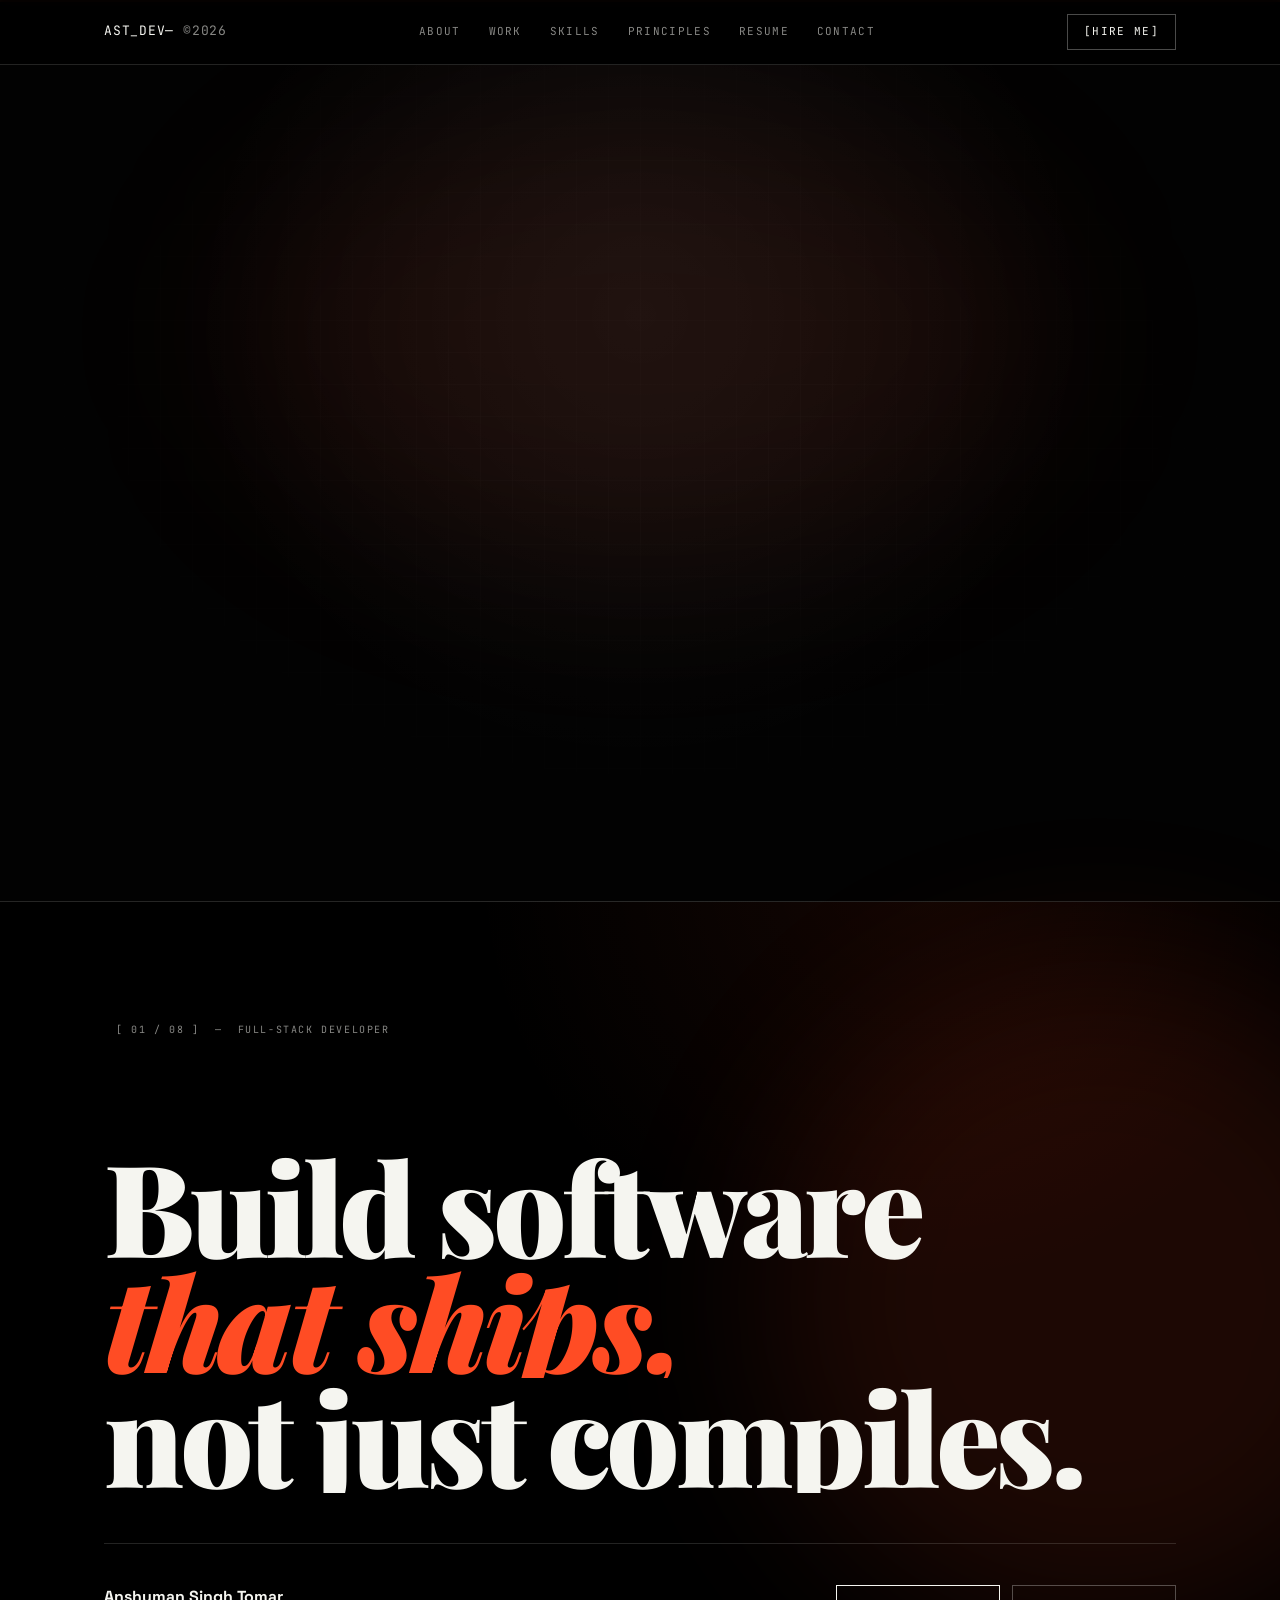
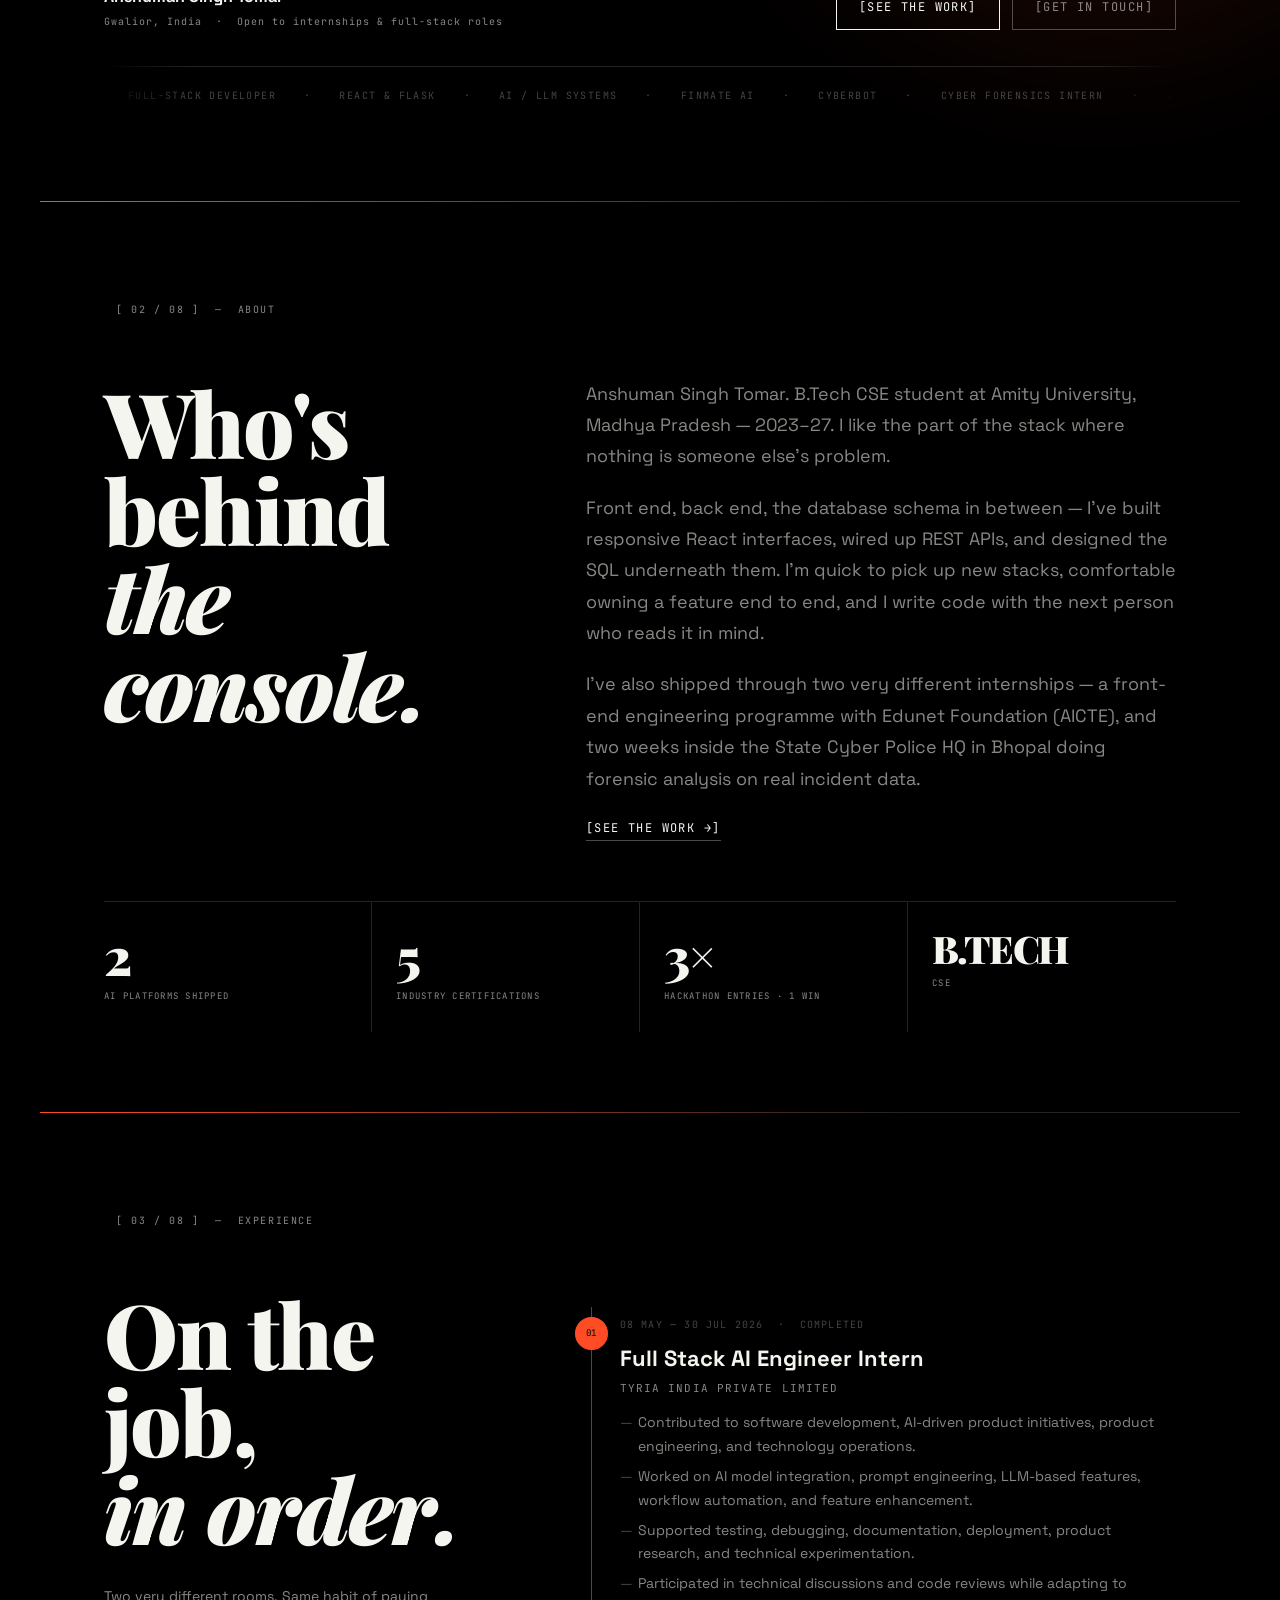
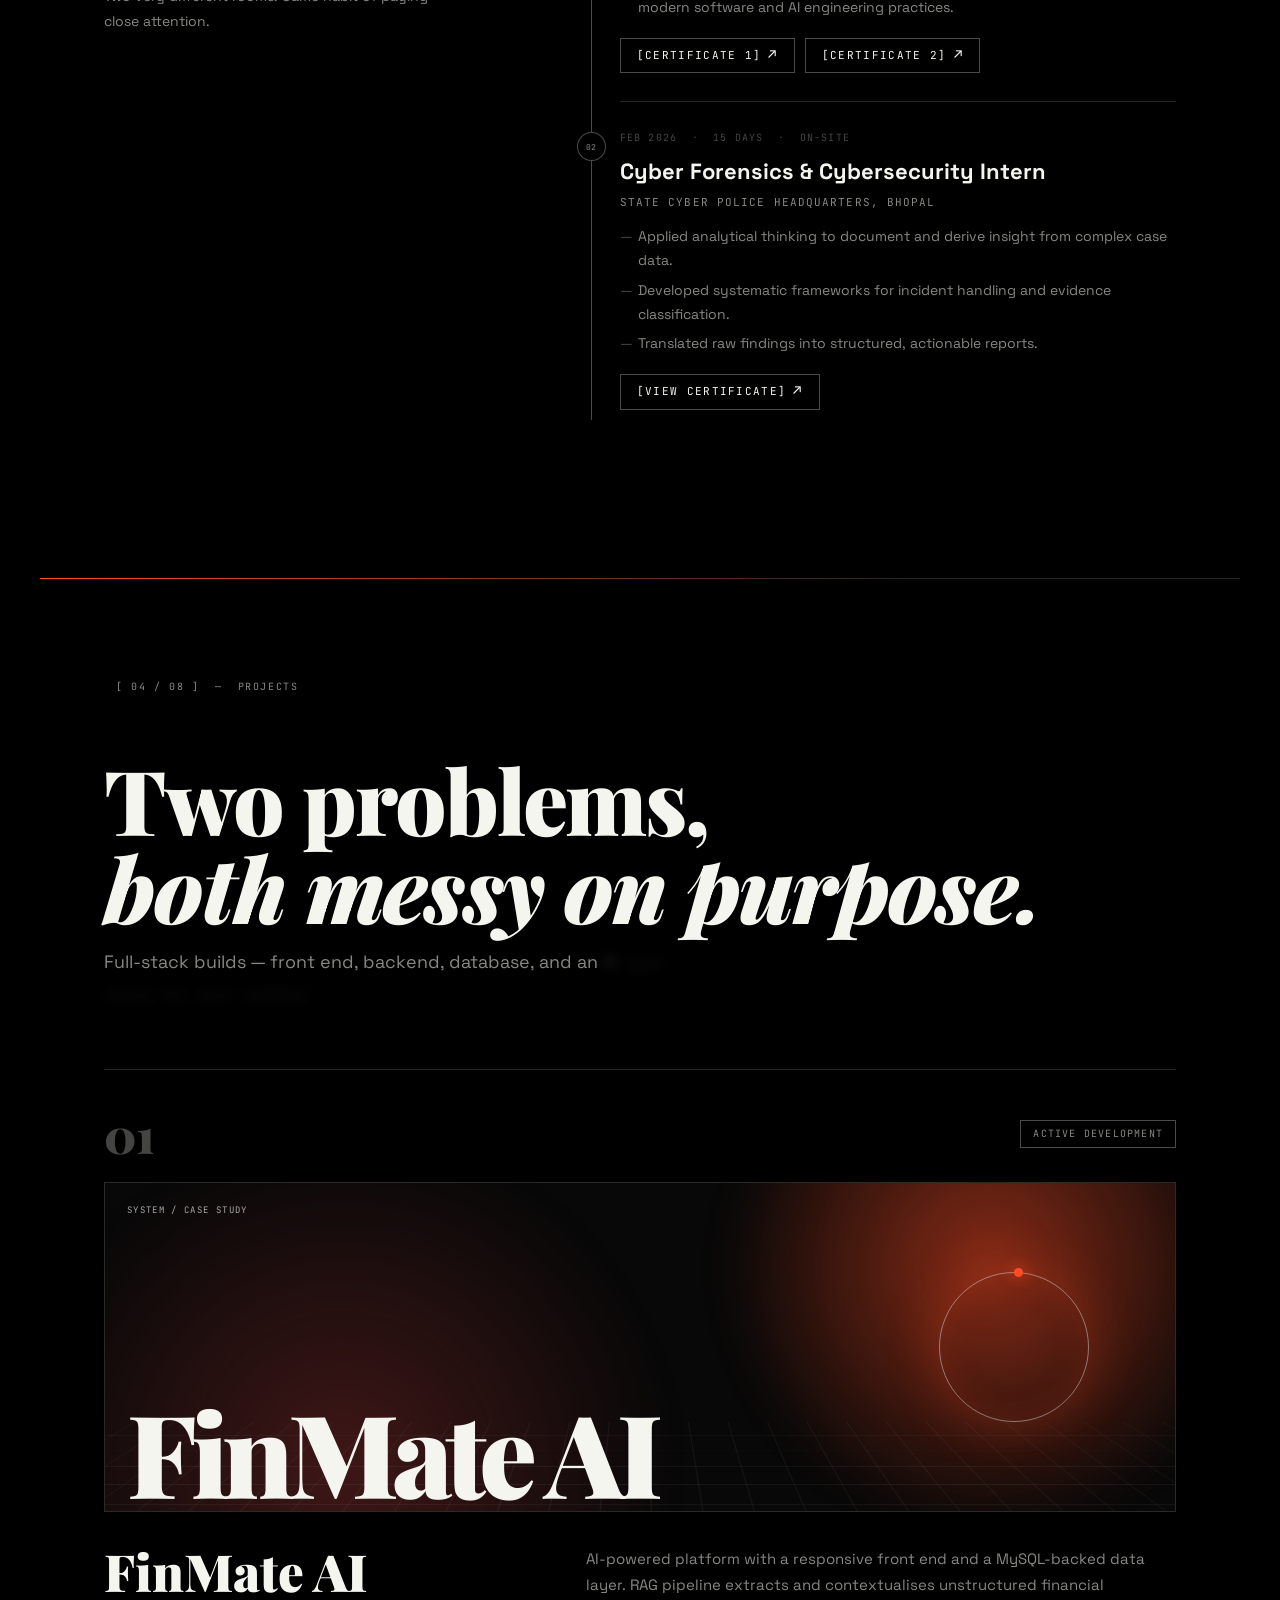
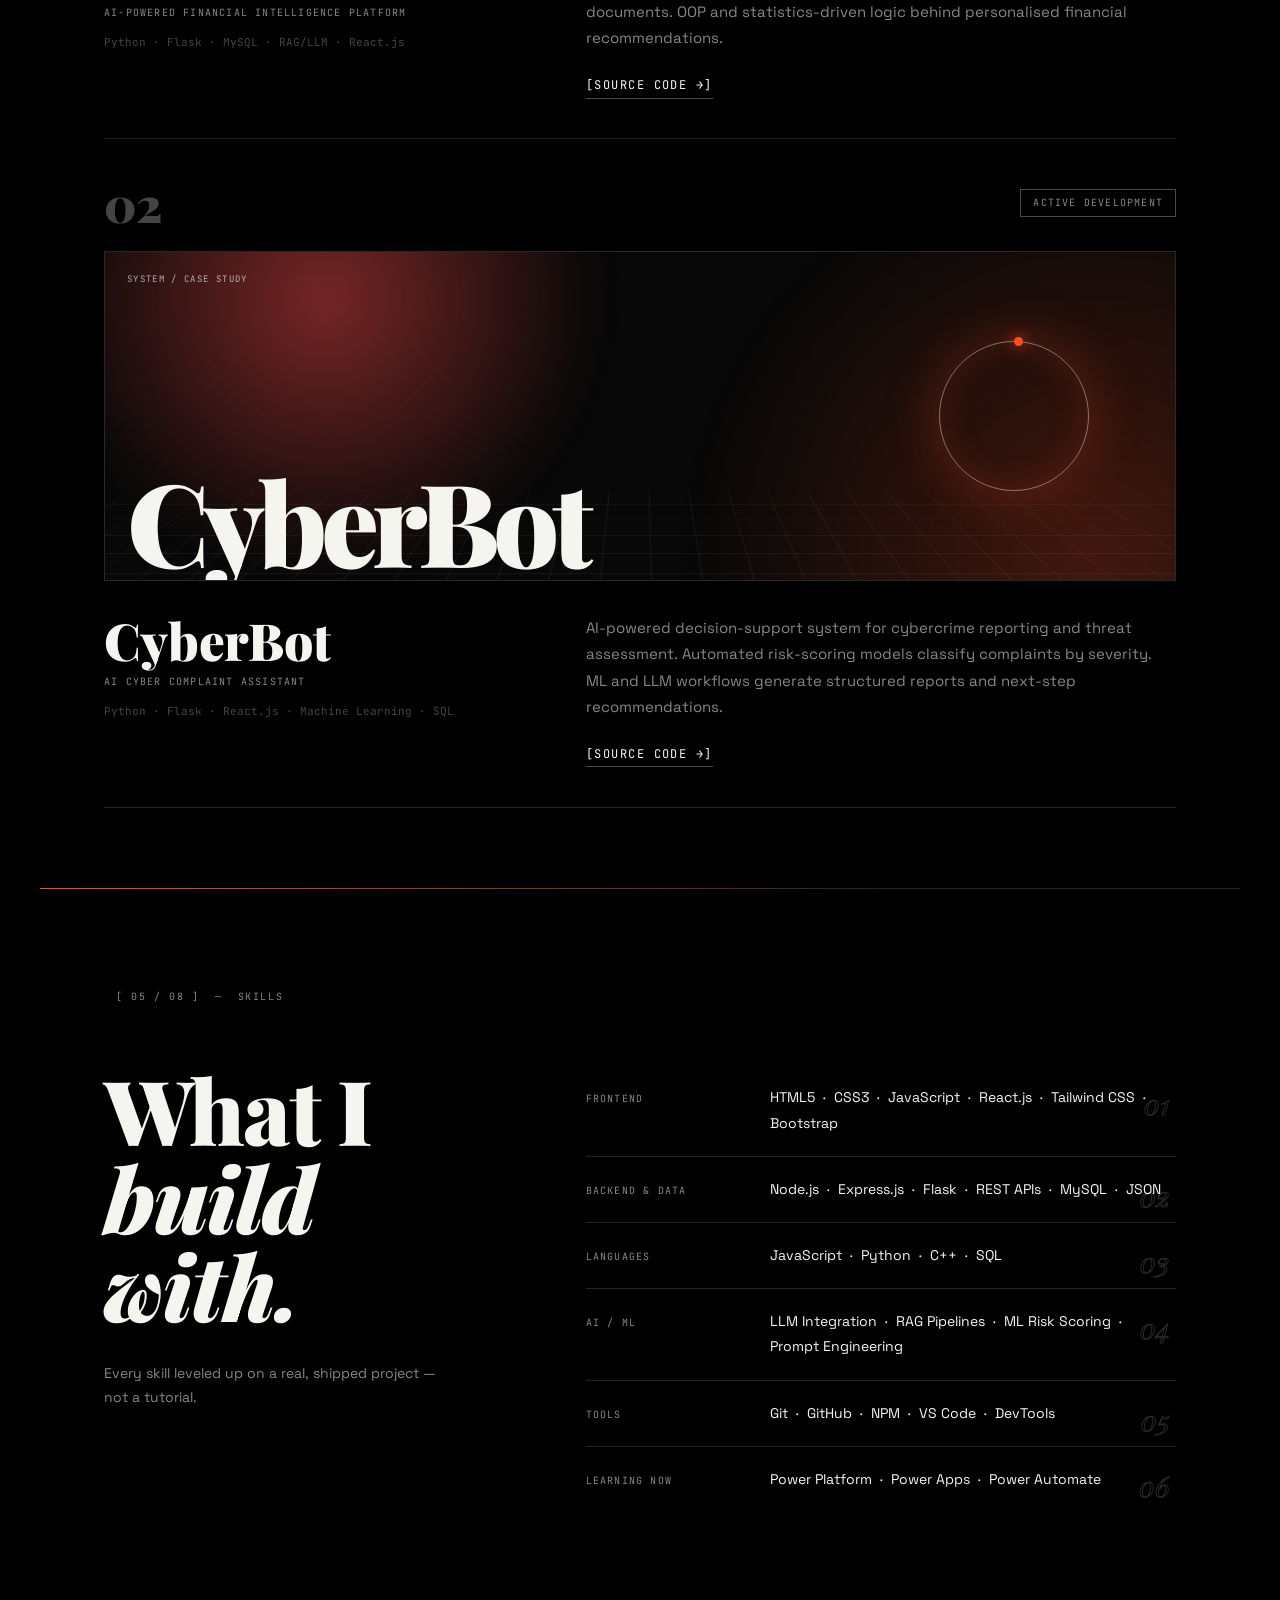
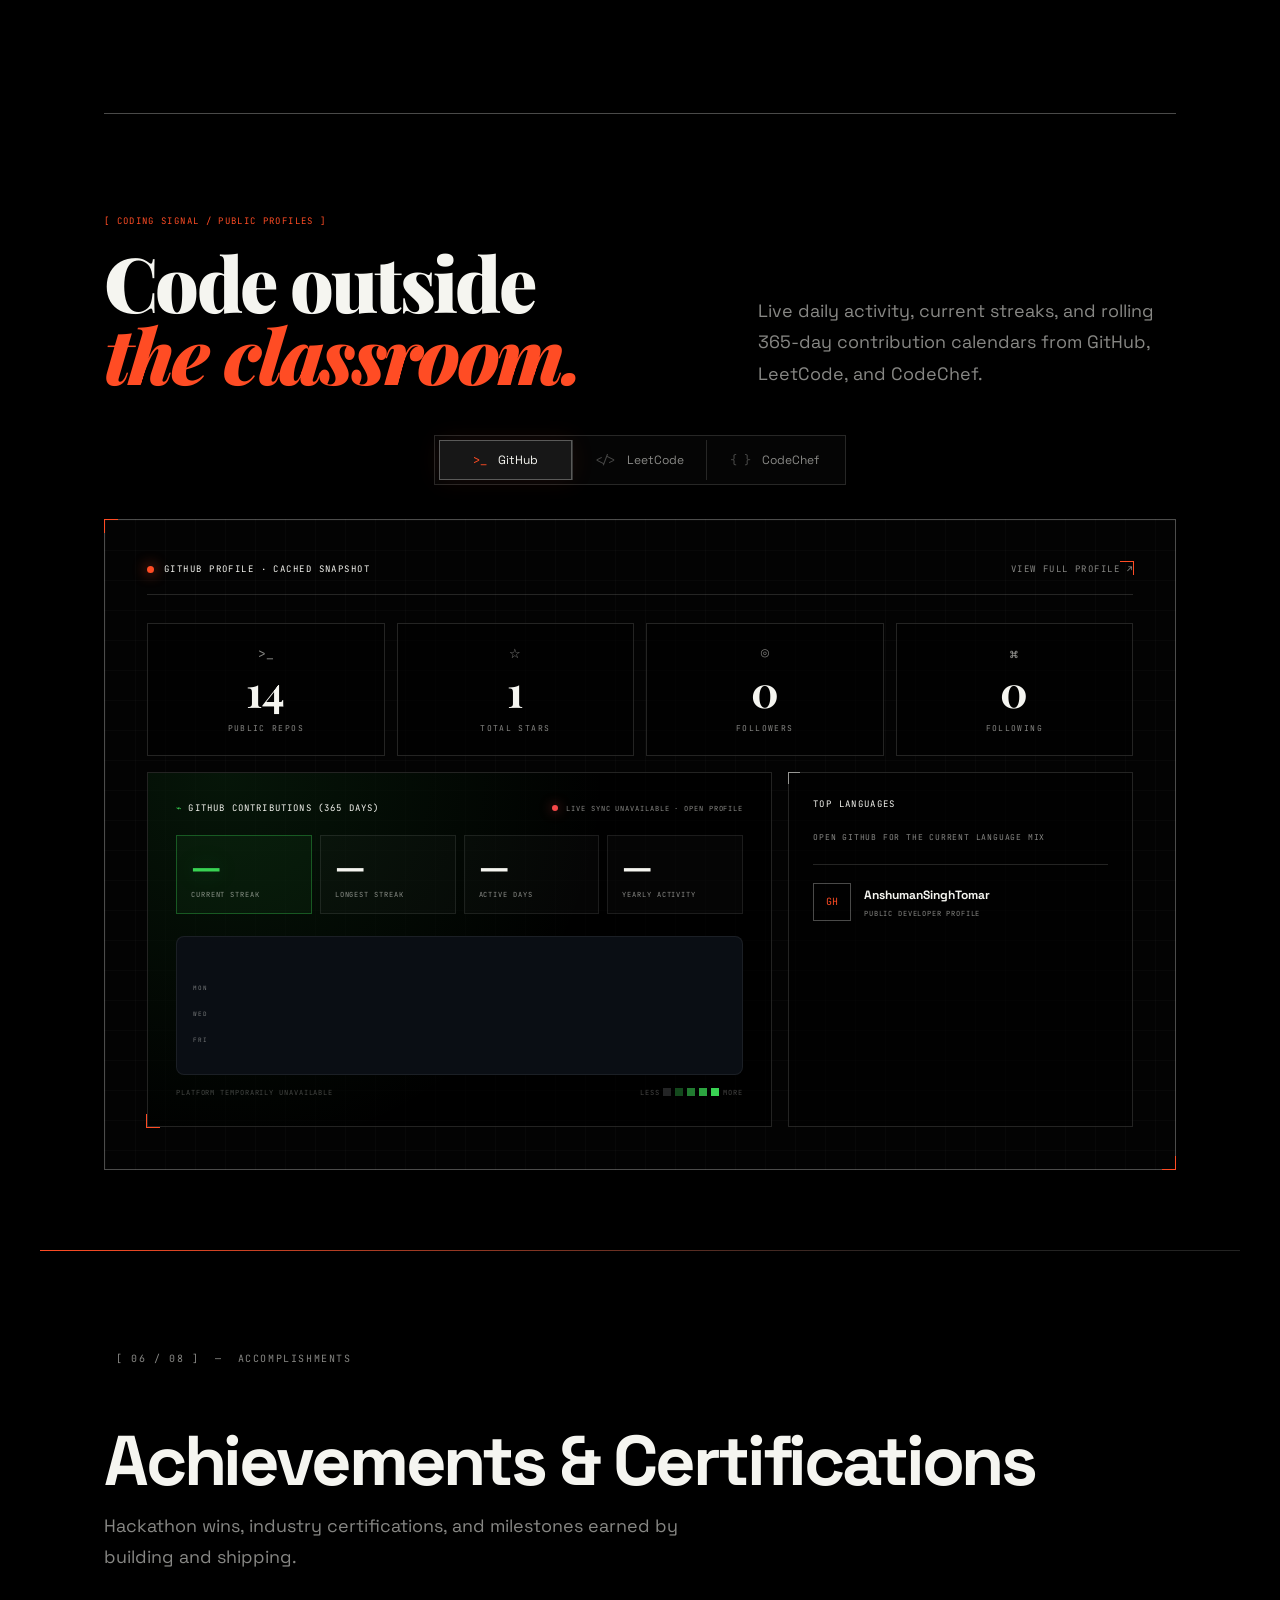
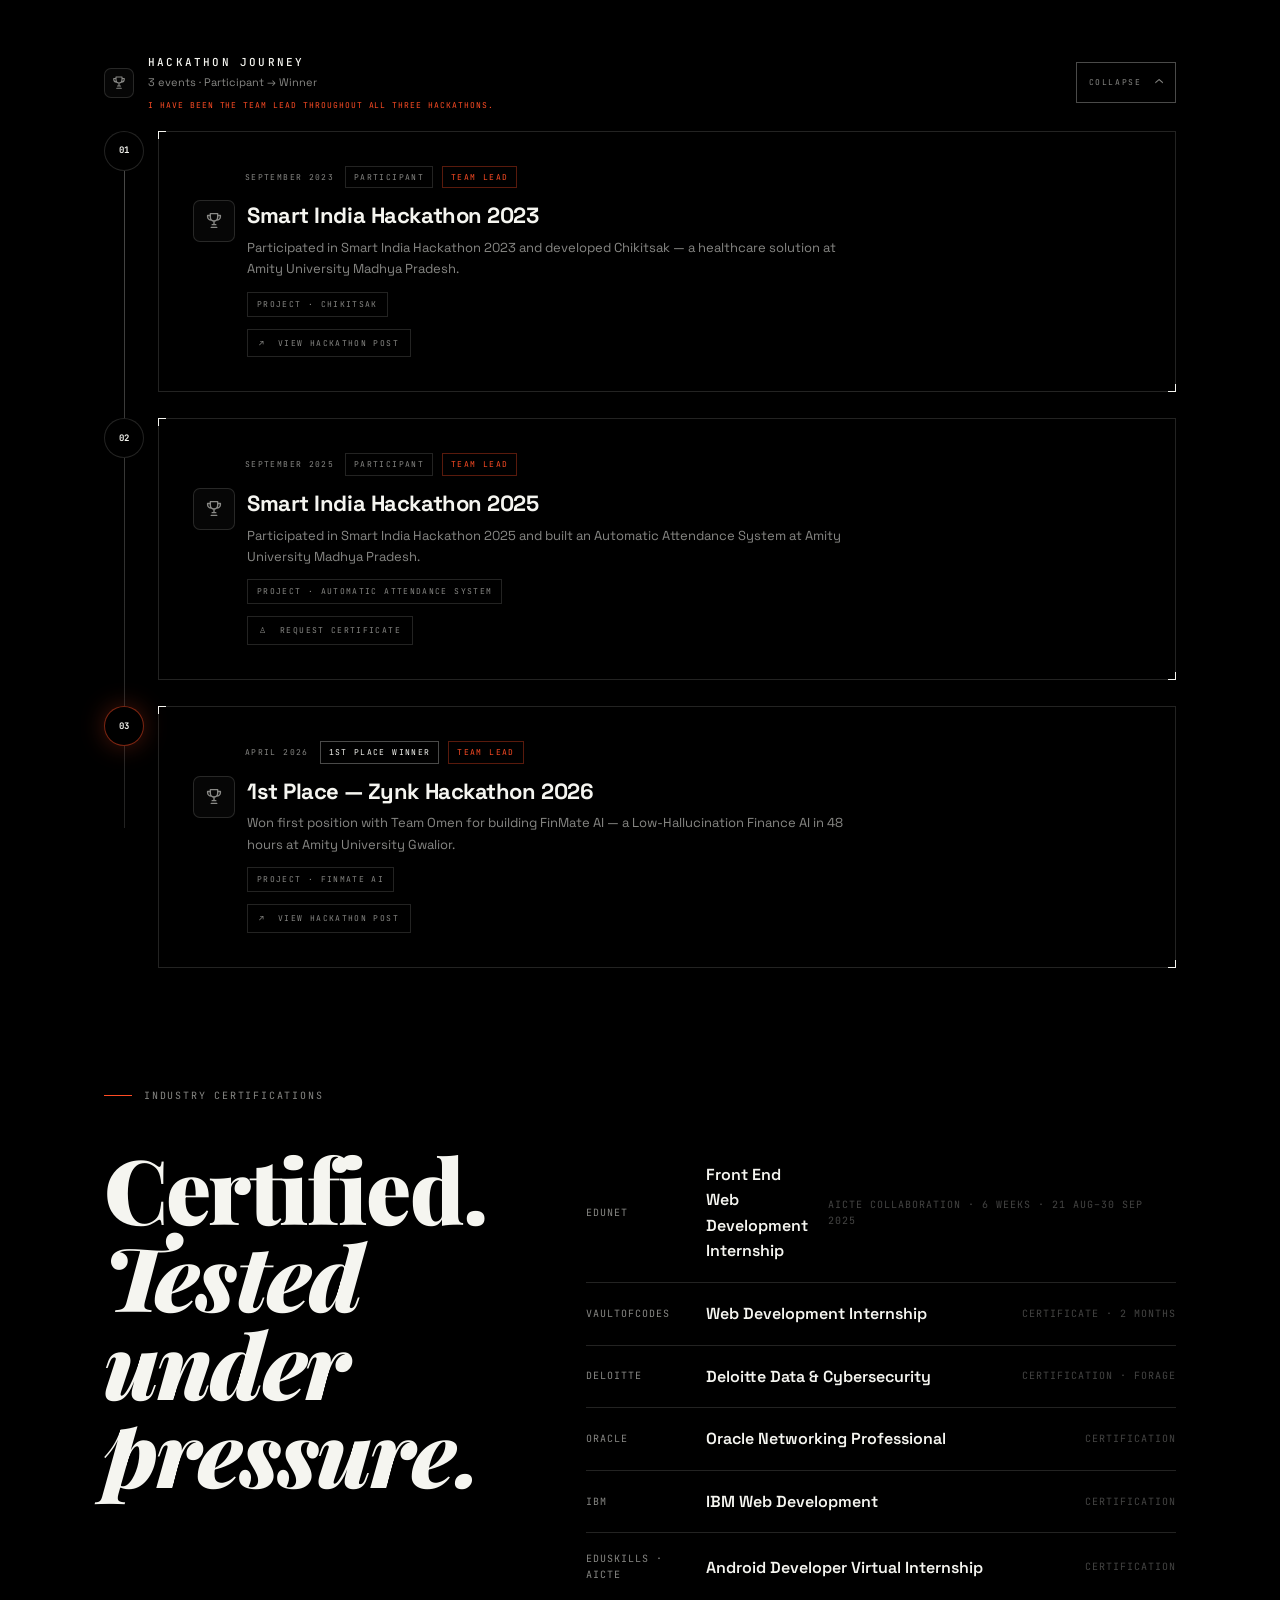
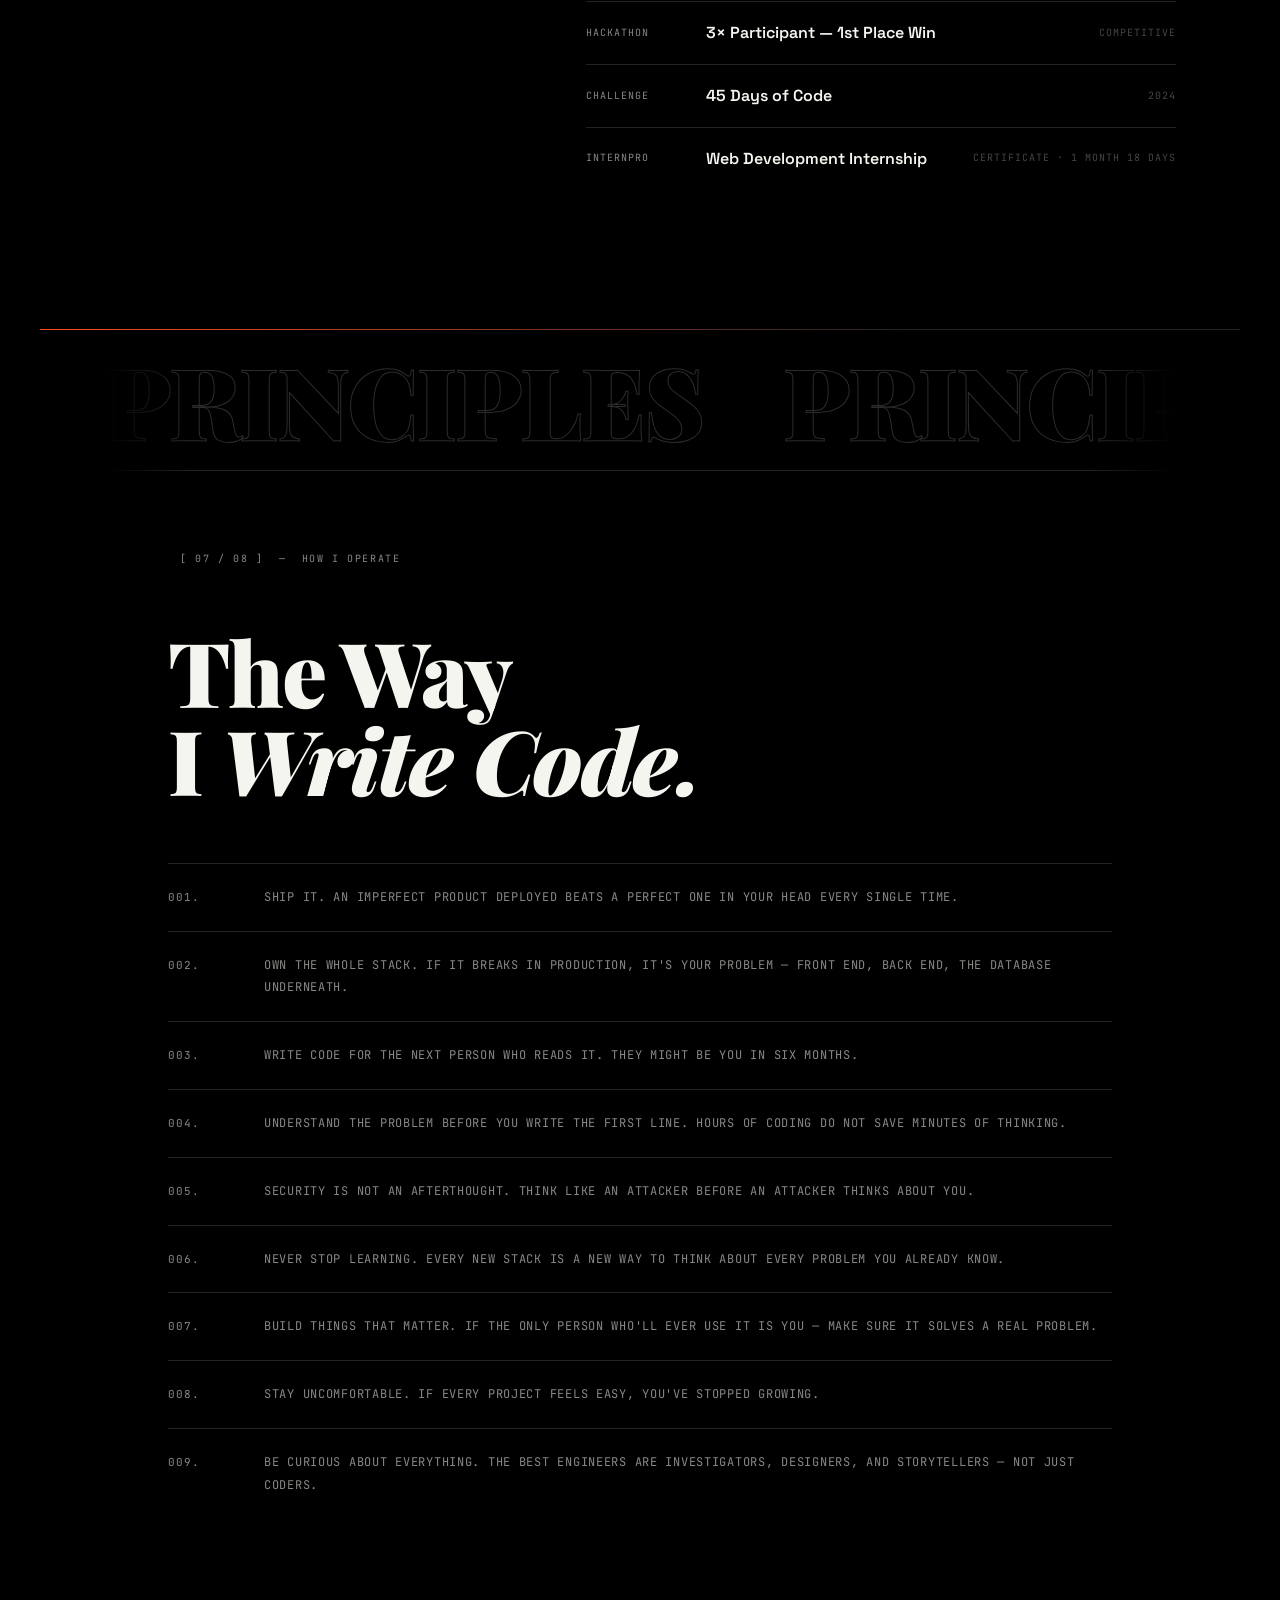
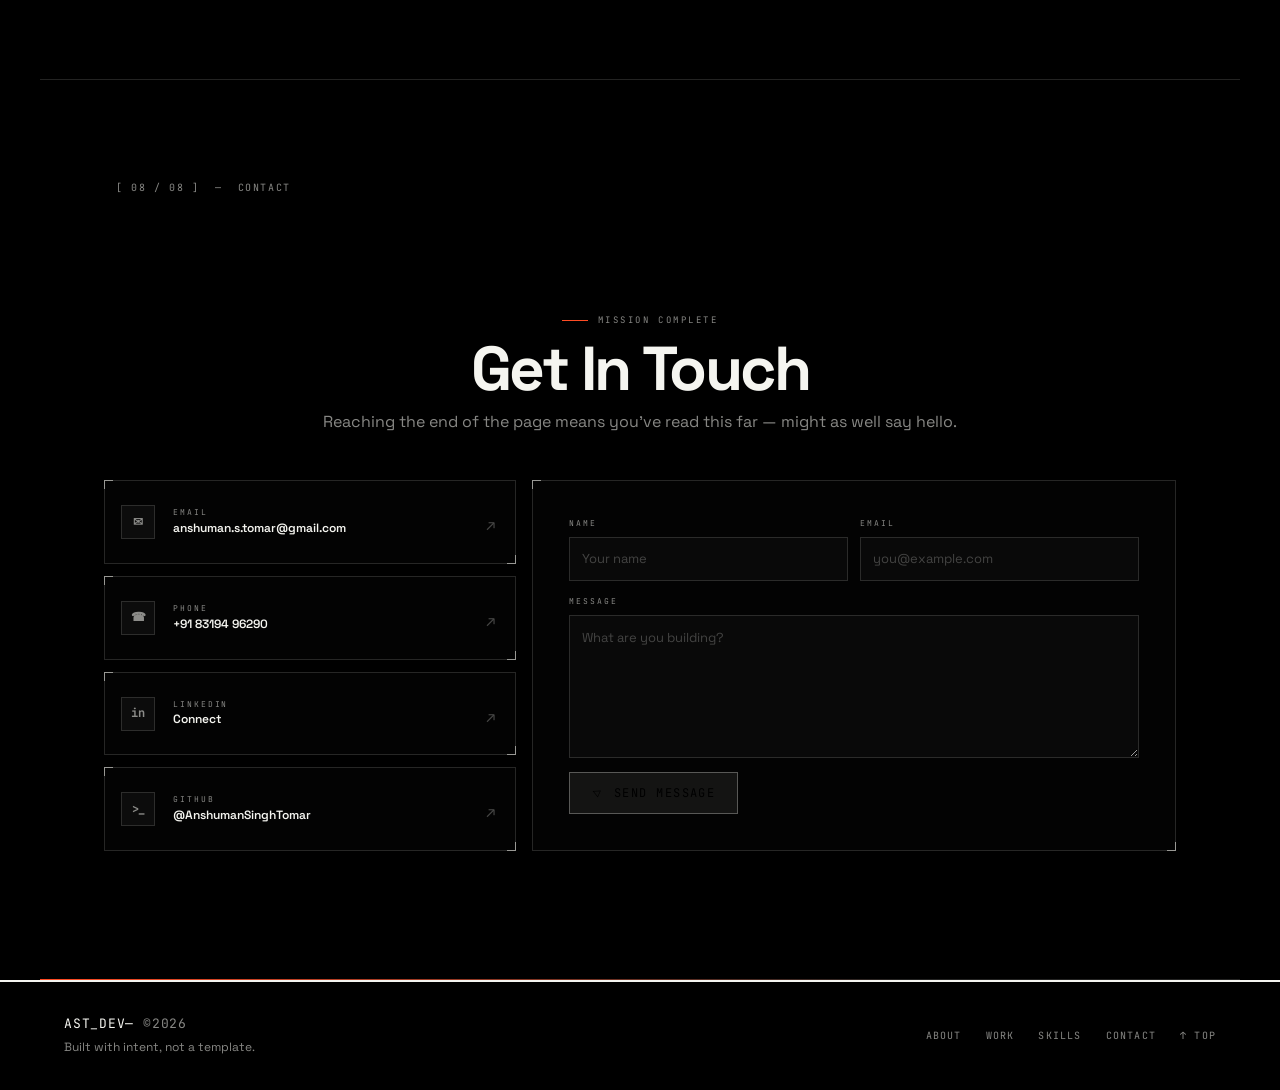
==== commit 6157f8d7: "updated the cgpa" ====
--- a/index.html
+++ b/index.html
@@ -158,7 +158,7 @@
       <h2 class="h-title">Who's behind<br><em>the console.</em></h2>
     </div>
     <div class="col-right">
-      <p class="h-body">Anshuman Singh Tomar. B.Tech CSE student at Amity University, Madhya Pradesh — 2023–27, CGPA 7.65. I like the part of the stack where nothing is someone else's problem.</p>
+      <p class="h-body">Anshuman Singh Tomar. B.Tech CSE student at Amity University, Madhya Pradesh — 2023–27. I like the part of the stack where nothing is someone else's problem.</p>
       <p class="h-body">Front end, back end, the database schema in between — I've built responsive React interfaces, wired up REST APIs, and designed the SQL underneath them. I'm quick to pick up new stacks, comfortable owning a feature end to end, and I write code with the next person who reads it in mind.</p>
       <p class="h-body">I've also shipped through two very different internships — a front-end engineering programme with Edunet Foundation (AICTE), and two weeks inside the State Cyber Police HQ in Bhopal doing forensic analysis on real incident data.</p>
       <a href="#work" class="h-link">[SEE THE WORK →]</a>
@@ -179,8 +179,8 @@
       <div class="stat-label">HACKATHON ENTRIES · 1 WIN</div>
     </div>
     <div class="stat-item">
-      <div class="stat-num" data-count="7.65" data-decimals="2">0</div>
-      <div class="stat-label">CGPA · B.TECH CSE</div>
+      <div class="stat-num stat-num--degree">B.TECH</div>
+      <div class="stat-label">CSE</div>
     </div>
   </div>
 </section>
--- a/css/honey.css
+++ b/css/honey.css
@@ -19,21 +19,39 @@
 }
 
 *, *::before, *::after { box-sizing: border-box; margin: 0; padding: 0; }
-html { scroll-behavior: smooth; }
+html {
+  max-width: 100%;
+  overflow-x: hidden;
+  overflow-x: clip;
+  scroll-behavior: smooth;
+}
 @media (prefers-reduced-motion: reduce) {
   html { scroll-behavior: auto; }
   *, *::before, *::after { animation-duration:.01ms!important; transition-duration:.01ms!important; }
 }
 
 body {
+  max-width: 100%;
   background: var(--black);
   color: var(--white);
   font-family: var(--sans);
   line-height: 1.6;
   -webkit-font-smoothing: antialiased;
   overflow-x: hidden;
+  overflow-x: clip;
   cursor: none;
 }
+
+img, svg, video, canvas { max-width: 100%; }
+.h-section,
+.two-col,
+.col-left,
+.col-right,
+.project-block,
+.exp-item,
+.cred-item,
+.journey-card,
+.contact-cols { min-width: 0; }
 
 a, button, input, textarea, select { cursor: none; }
 
@@ -268,6 +286,7 @@
   font-size: clamp(32px, 4vw, 56px); font-weight: 900; line-height: 1;
   margin-bottom: 8px;
 }
+.stat-num--degree { font-size: clamp(24px, 3vw, 38px); letter-spacing: -.04em; }
 .stat-label {
   font-family: var(--mono); font-size: 9px; letter-spacing: .14em;
   color: var(--white-d);
@@ -571,6 +590,7 @@
 }
 @media (max-width: 640px) {
   :root             { --pad: 20px; }
+  .h-section        { width: 100%; overflow: clip; }
   .nav-links        { display: none; }
   .h-section        { padding-top: 80px; }
   .stat-row         { grid-template-columns: 1fr; }
@@ -578,6 +598,13 @@
   .cred-item        { grid-template-columns: 1fr; gap: 4px; }
   .skill-group-h    { grid-template-columns: 1fr; }
   .footer-right     { gap: 16px; }
+  .exp-list li,
+  .cred-name,
+  .cred-type,
+  .journey-event-body,
+  .journey-event-body p { overflow-wrap: anywhere; }
+  .nav-inner        { gap: 12px; }
+  .nav-brand        { overflow: hidden; text-overflow: ellipsis; }
 }
 
 /* ============================================================
@@ -1805,21 +1832,40 @@
 
 @media (max-width: 640px) {
   .launch-hero {
-    min-height: auto;
-    padding: 112px 20px 68px;
+    min-height: 100svh;
+    padding: 88px 20px 44px;
+    place-items: start center;
   }
-  .launch-name { font-size: clamp(44px, 15vw, 70px); letter-spacing: -.055em; }
+  #page-intro { display: none; }
+  .js.motion-ok .launch-availability,
+  .js.motion-ok .launch-portrait,
+  .js.motion-ok .launch-name,
+  .js.motion-ok .launch-role,
+  .js.motion-ok .launch-statement,
+  .js.motion-ok .launch-actions,
+  .js.motion-ok .launch-card {
+    opacity: 1;
+    transform: none;
+    animation: none;
+    transition: none;
+  }
+  .launch-inner { width: 100%; }
+  .launch-availability { margin-bottom: 18px; letter-spacing: .16em; }
+  .launch-portrait { width: 92px; margin-bottom: 18px; }
+  .launch-name { font-size: clamp(42px, 14vw, 64px); letter-spacing: -.055em; }
+  .launch-role { margin-top: 14px; }
   .launch-statement { max-width: 30ch; line-height: 1.6; }
-  .launch-actions { width: 100%; display: grid; grid-template-columns: 1fr 1fr; }
+  .launch-actions { width: 100%; display: grid; grid-template-columns: 1fr 1fr; margin-top: 26px; }
   .launch-action { width: 100%; padding: 0 12px; }
   .launch-action--primary { grid-column: 1 / -1; }
-  .launch-status { grid-template-columns: 1fr 1fr; margin-top: 58px; }
-  .launch-card { min-height: 76px; }
+  .launch-status { grid-template-columns: 1fr 1fr; margin-top: 34px; }
+  .launch-card { min-height: 68px; }
+  .launch-card > span { font-size: 7px; letter-spacing: .16em; }
 }
 
 @media (max-width: 390px) {
-  .launch-actions,
-  .launch-status { grid-template-columns: 1fr; }
+  .launch-actions { grid-template-columns: 1fr; }
+  .launch-status { grid-template-columns: repeat(2, 1fr); }
   .launch-action--primary { grid-column: auto; }
 }
 
@@ -2577,7 +2623,7 @@
 body.page-entered .launch-statement { transition-delay: .37s; }
 body.page-entered .launch-actions { transition-delay: .44s; }
 @media (max-width: 640px) {
-  .launch-portrait { width: 108px; margin-bottom: 22px; }
+  .launch-portrait { width: 92px; margin-bottom: 18px; }
 }
 @media (prefers-reduced-motion: reduce) {
   .launch-portrait { opacity: 1 !important; transform: none !important; transition: none !important; }
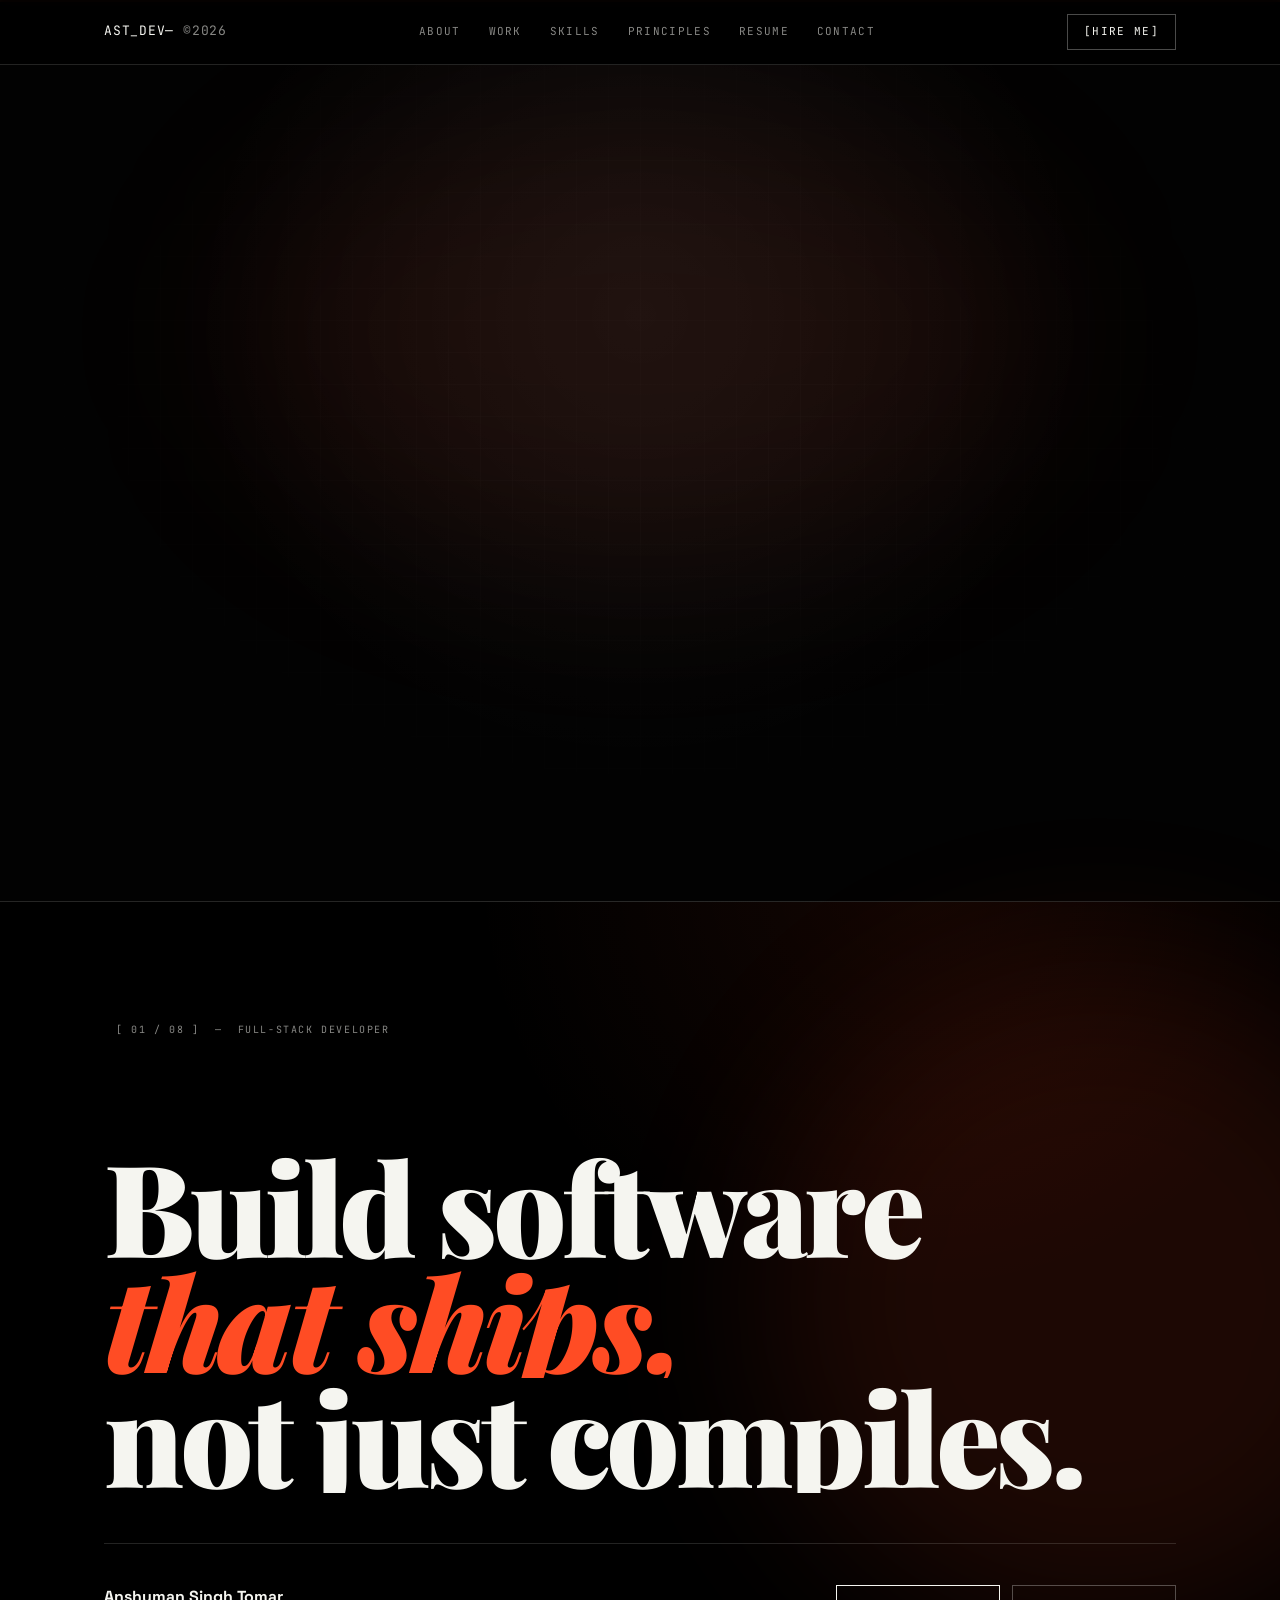
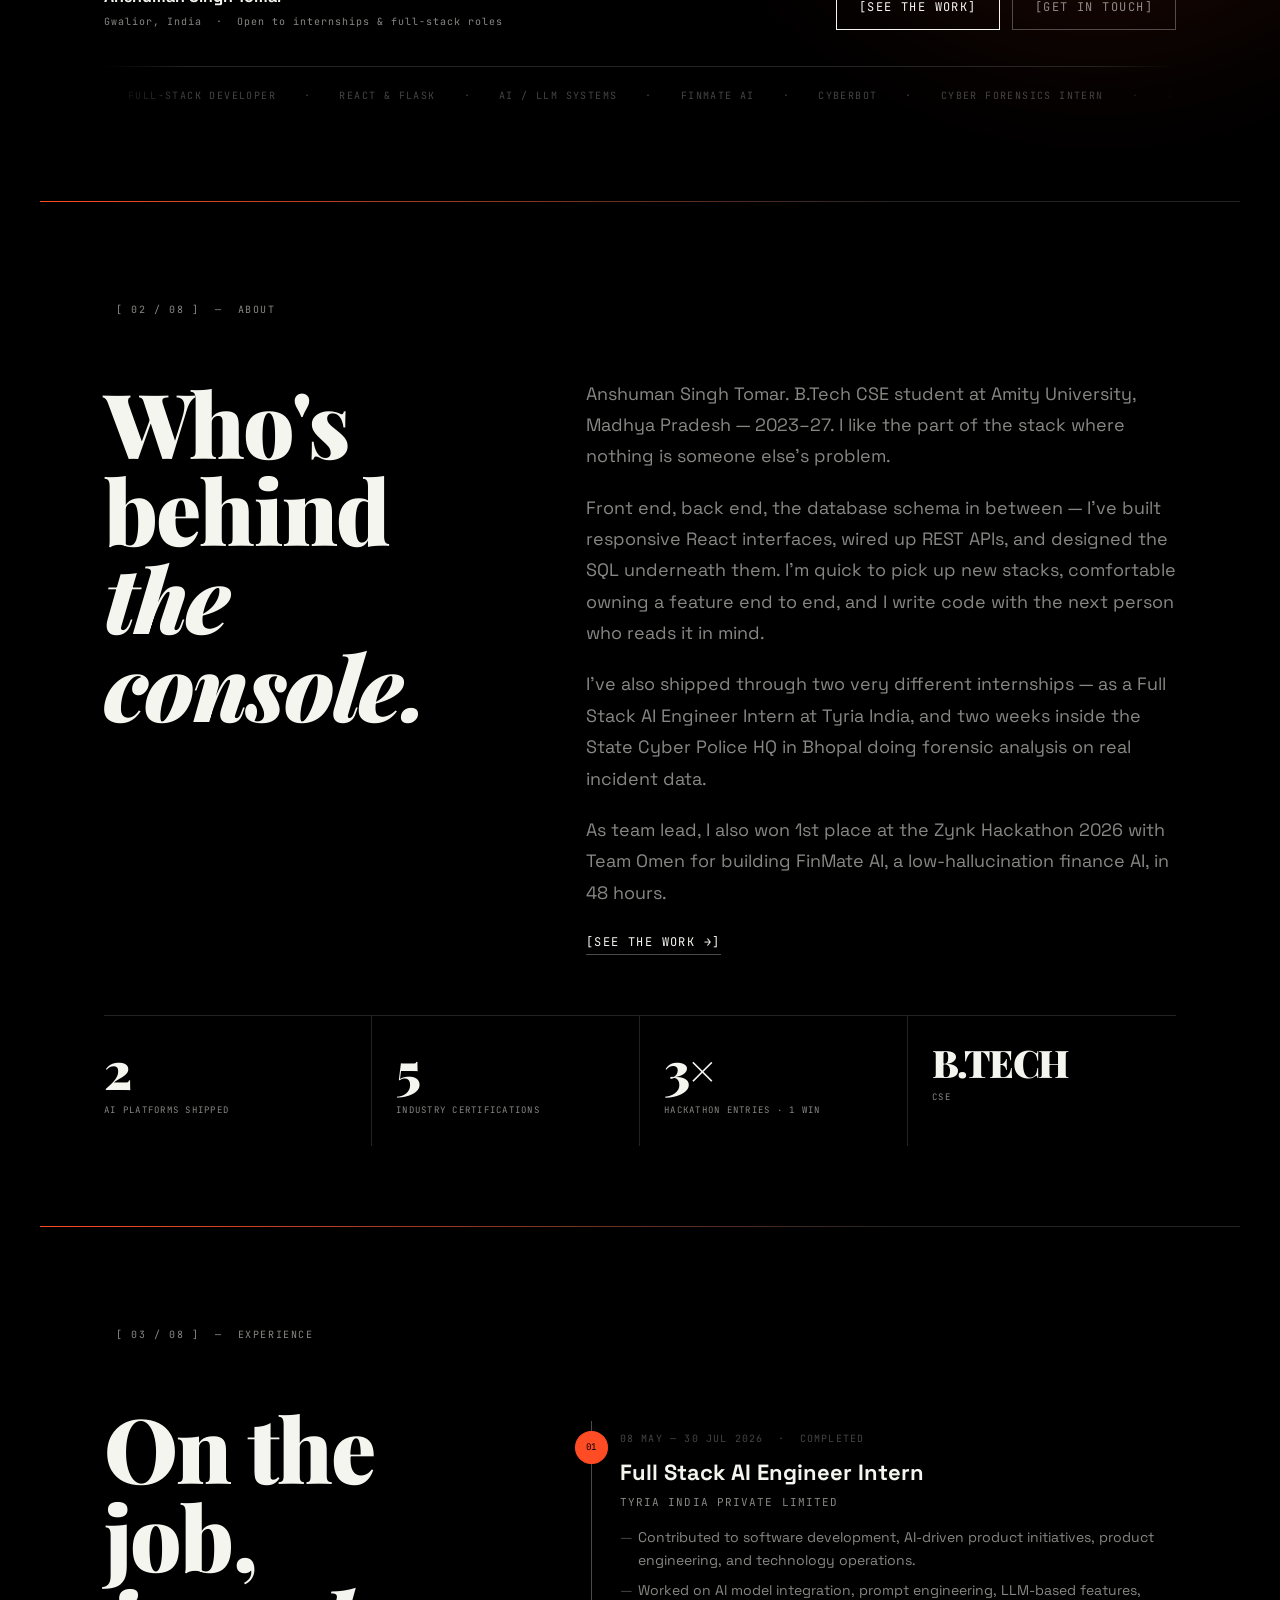
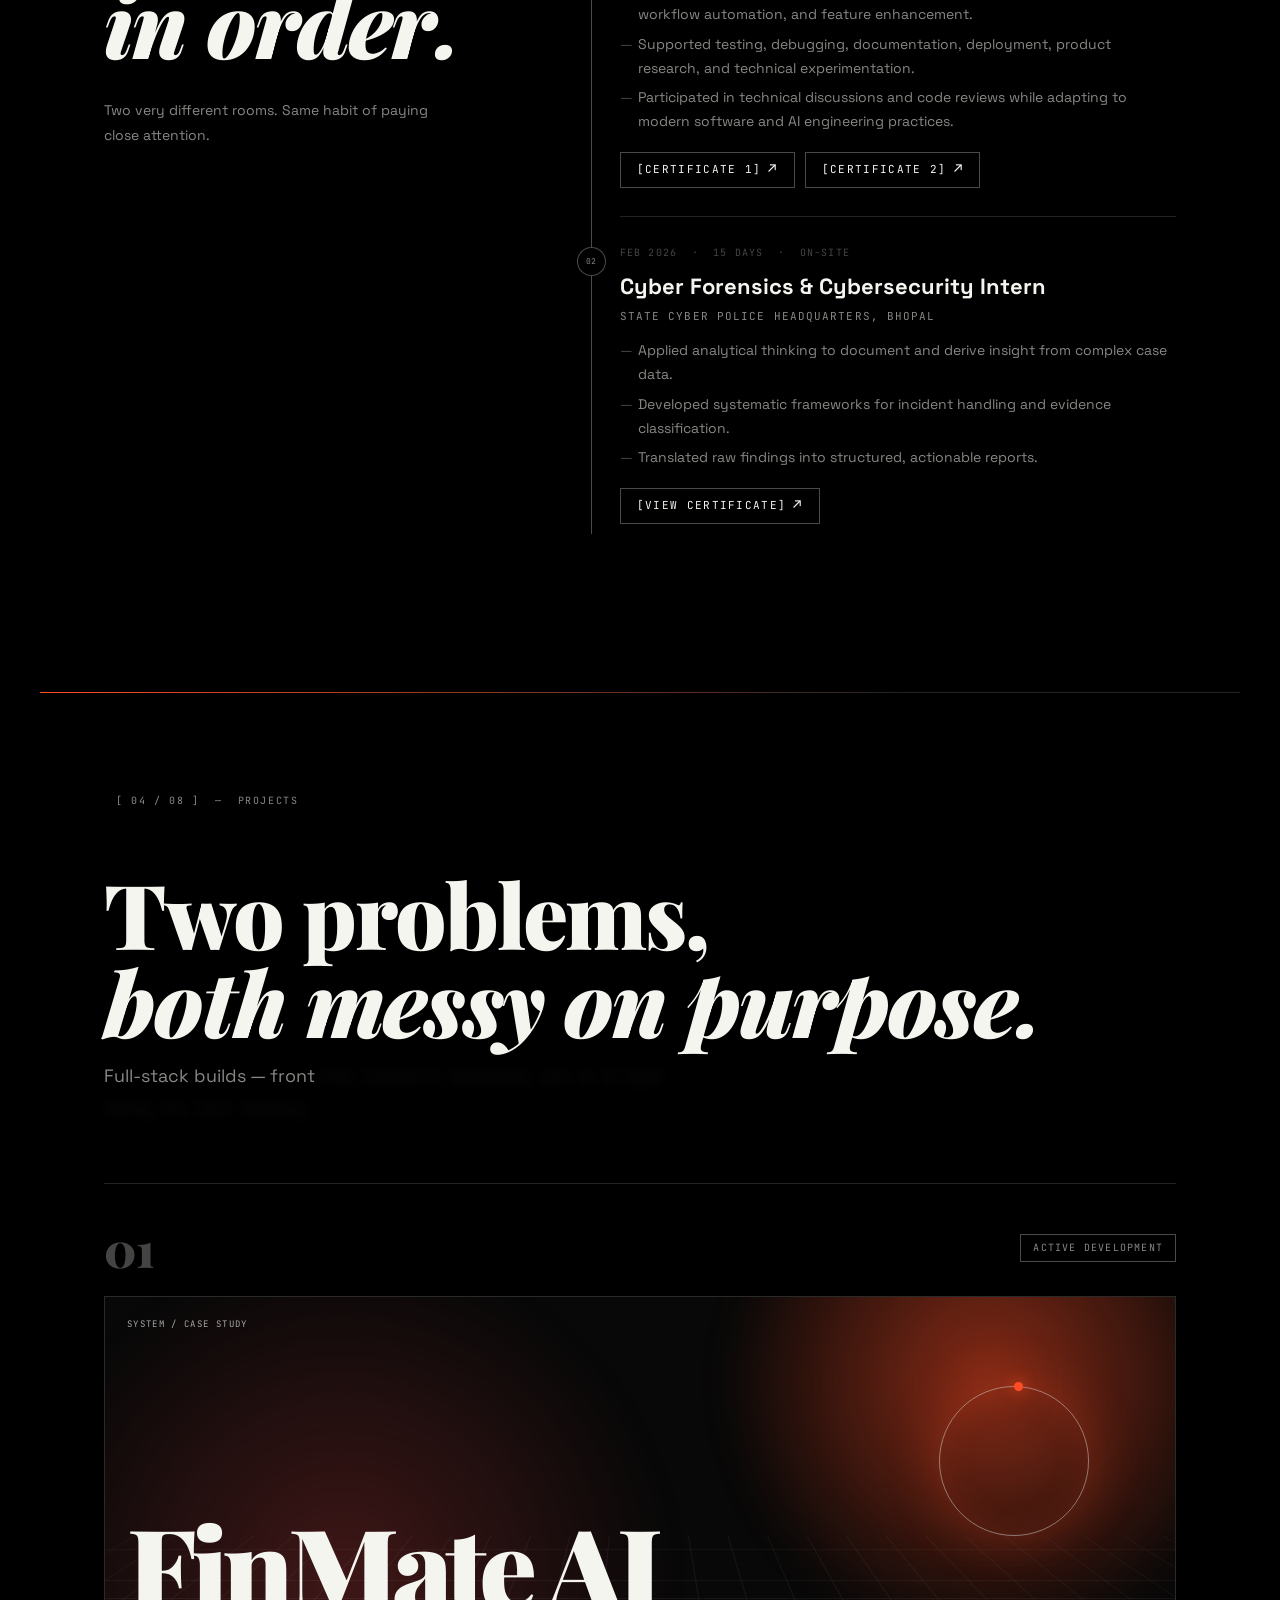
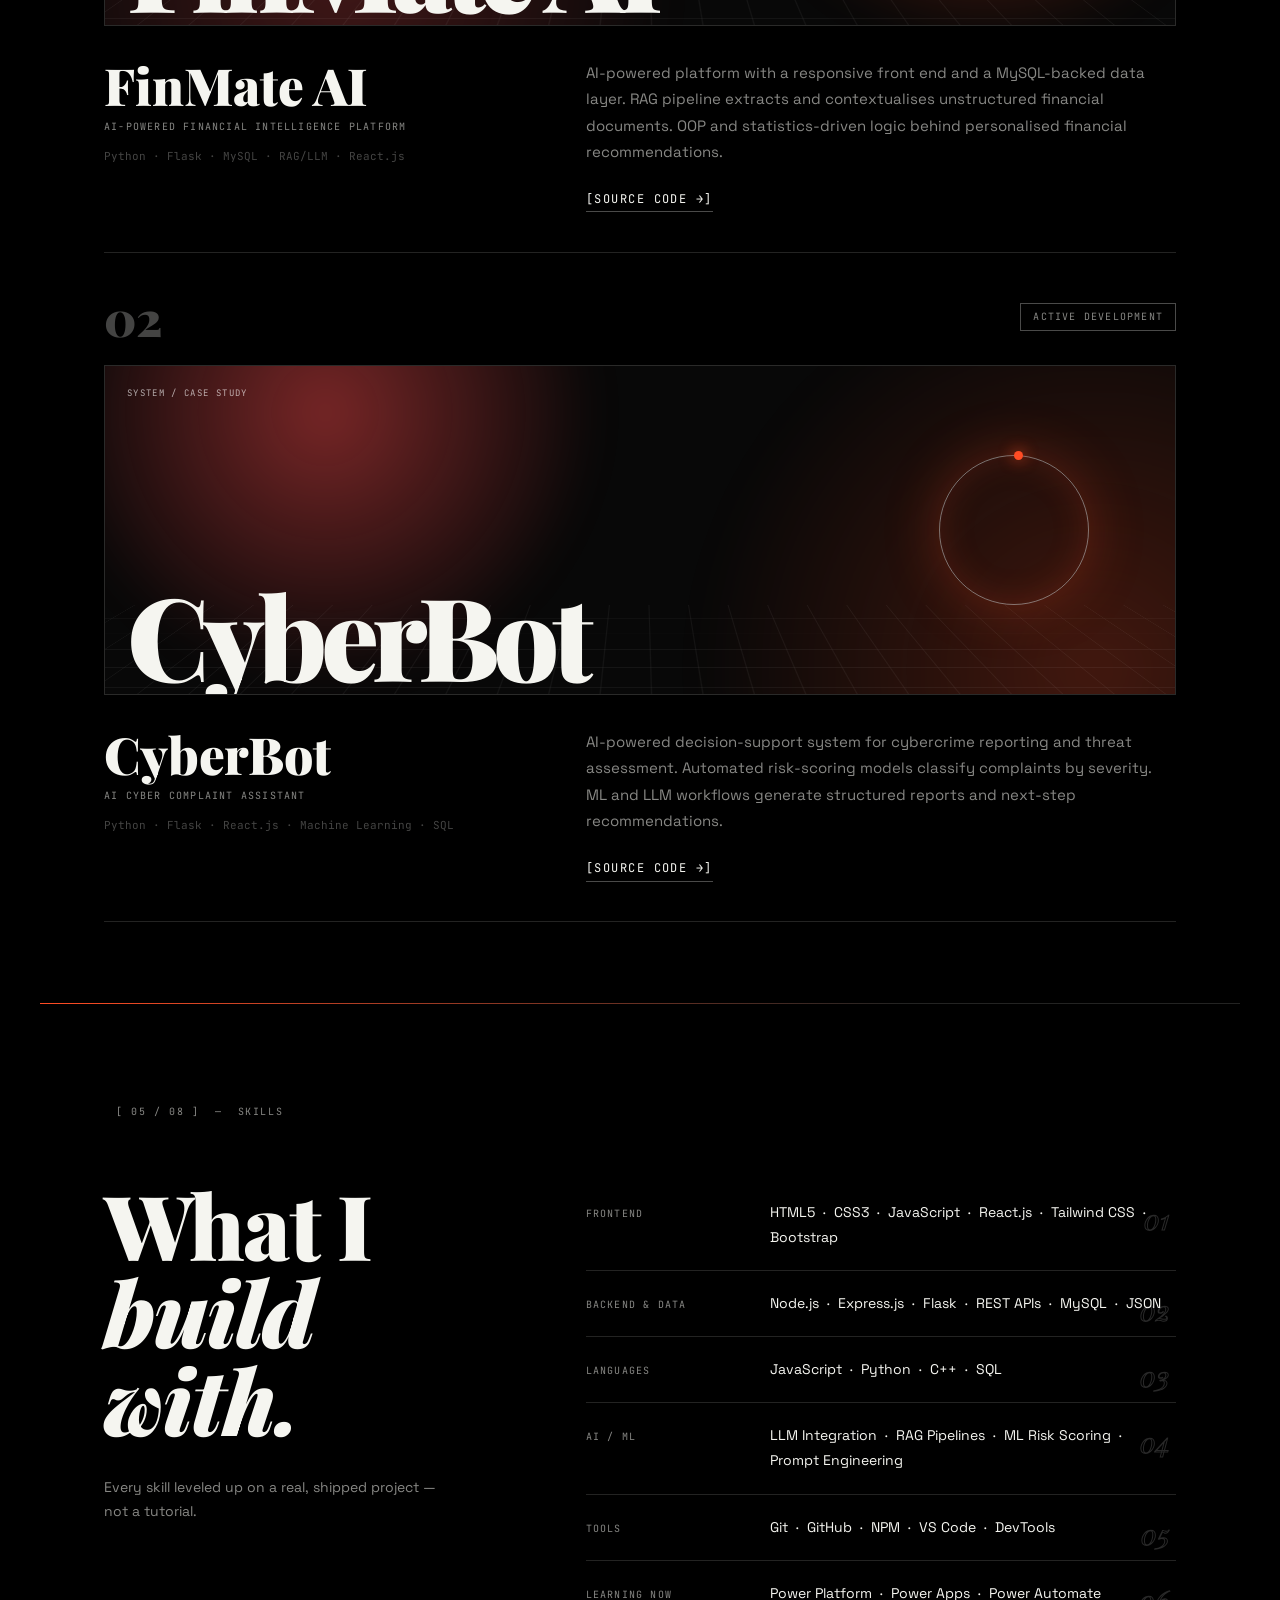
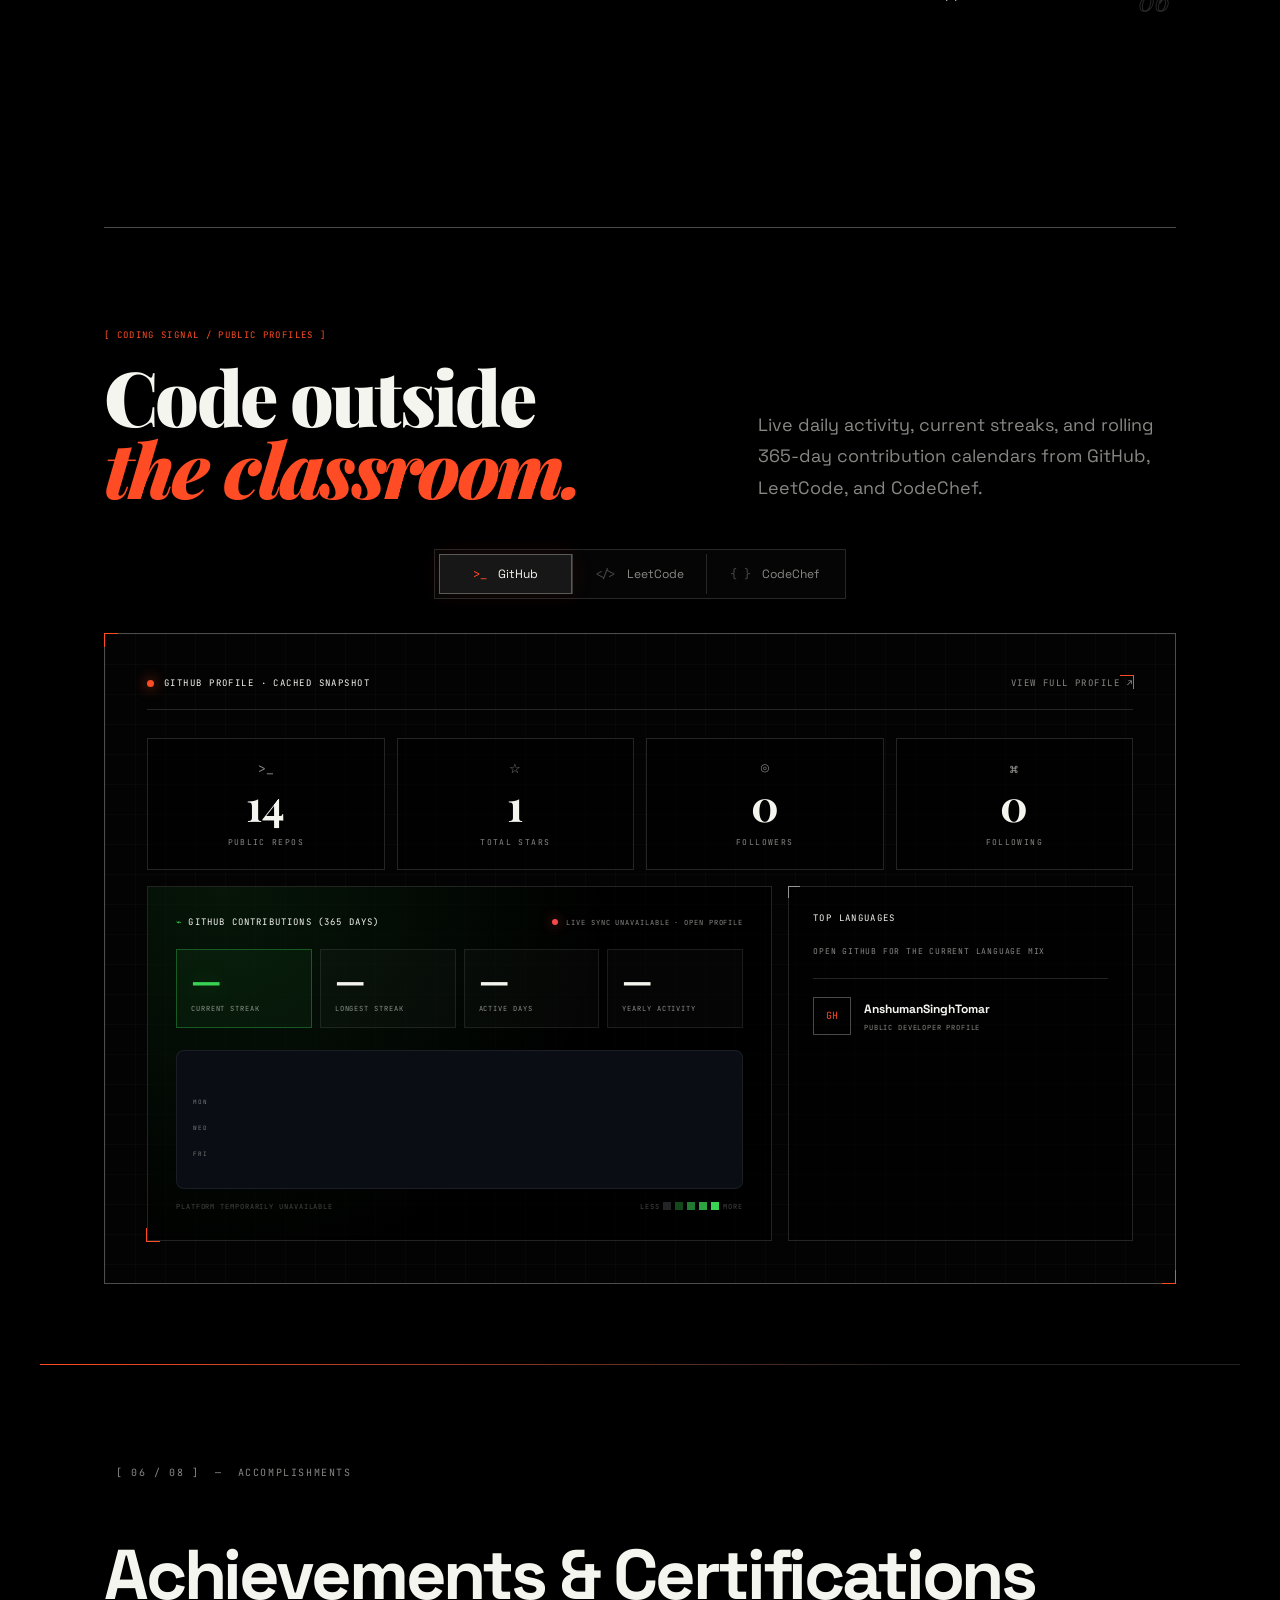
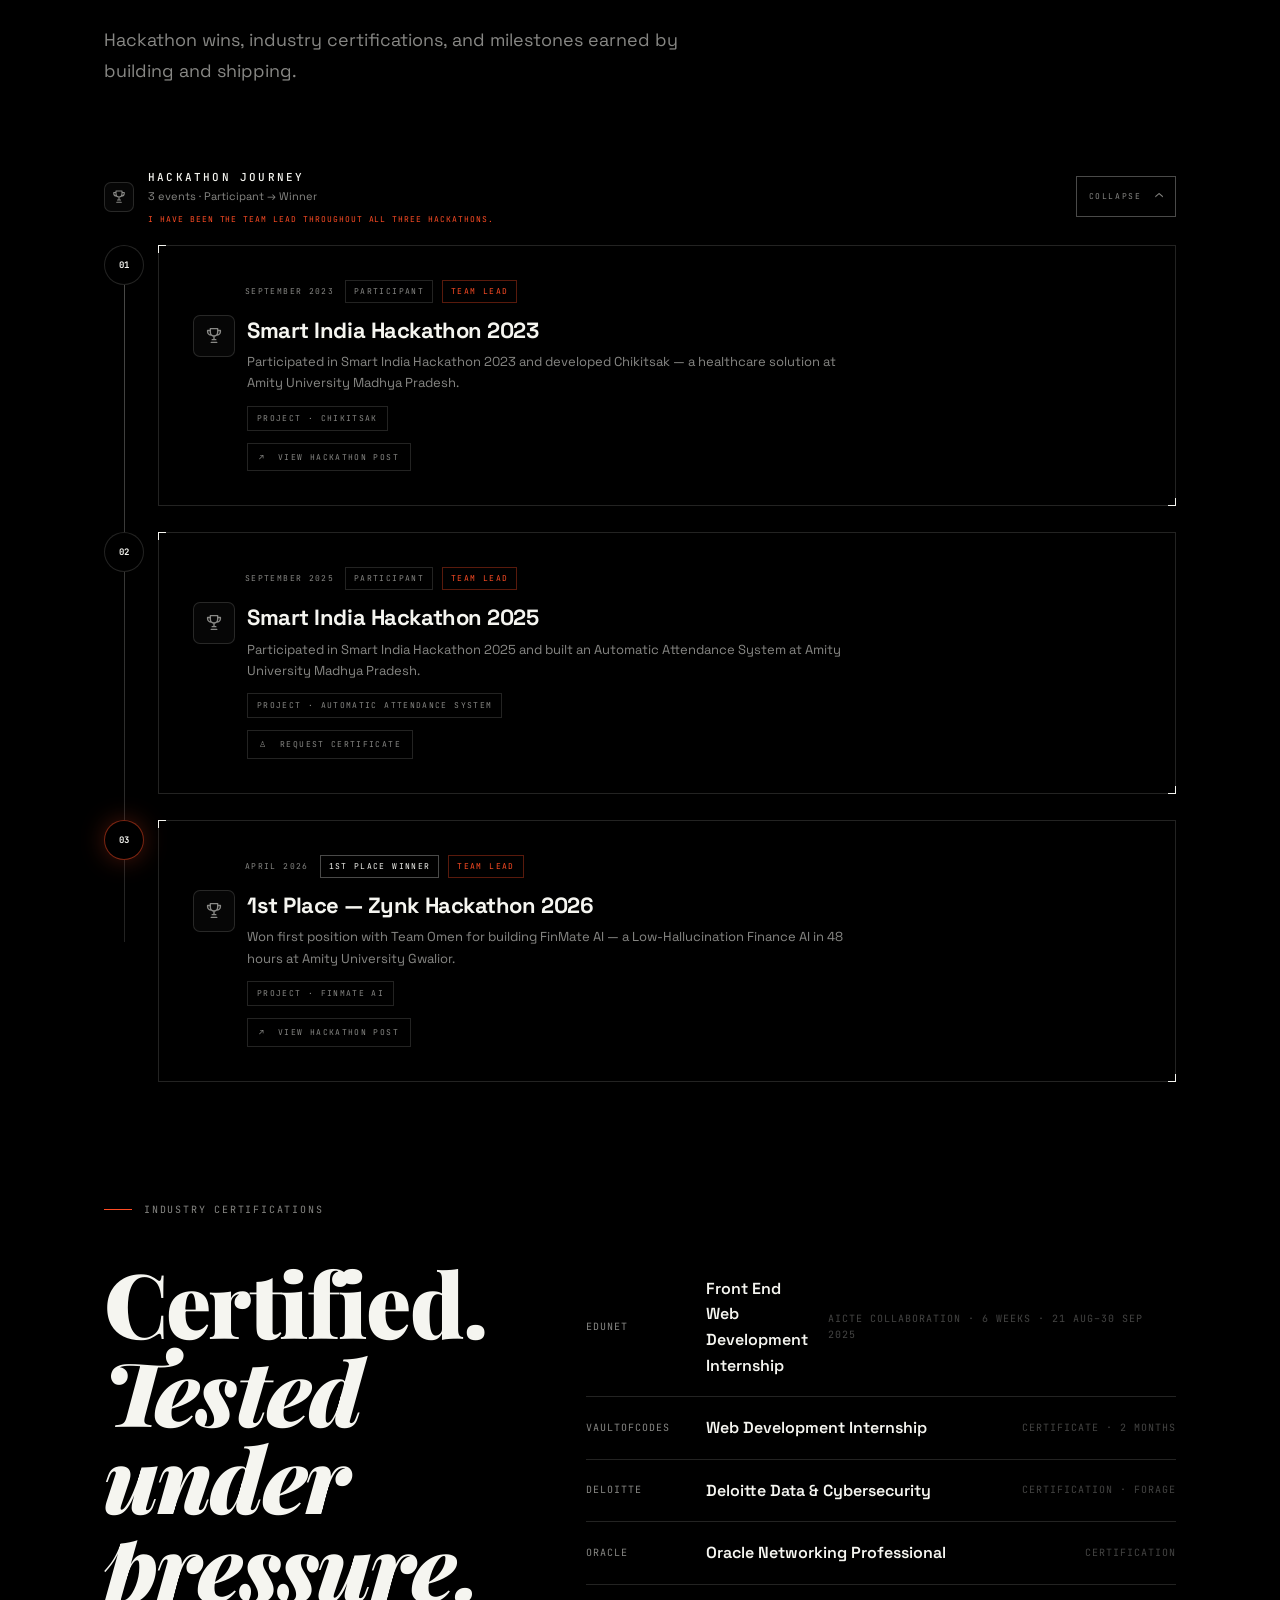
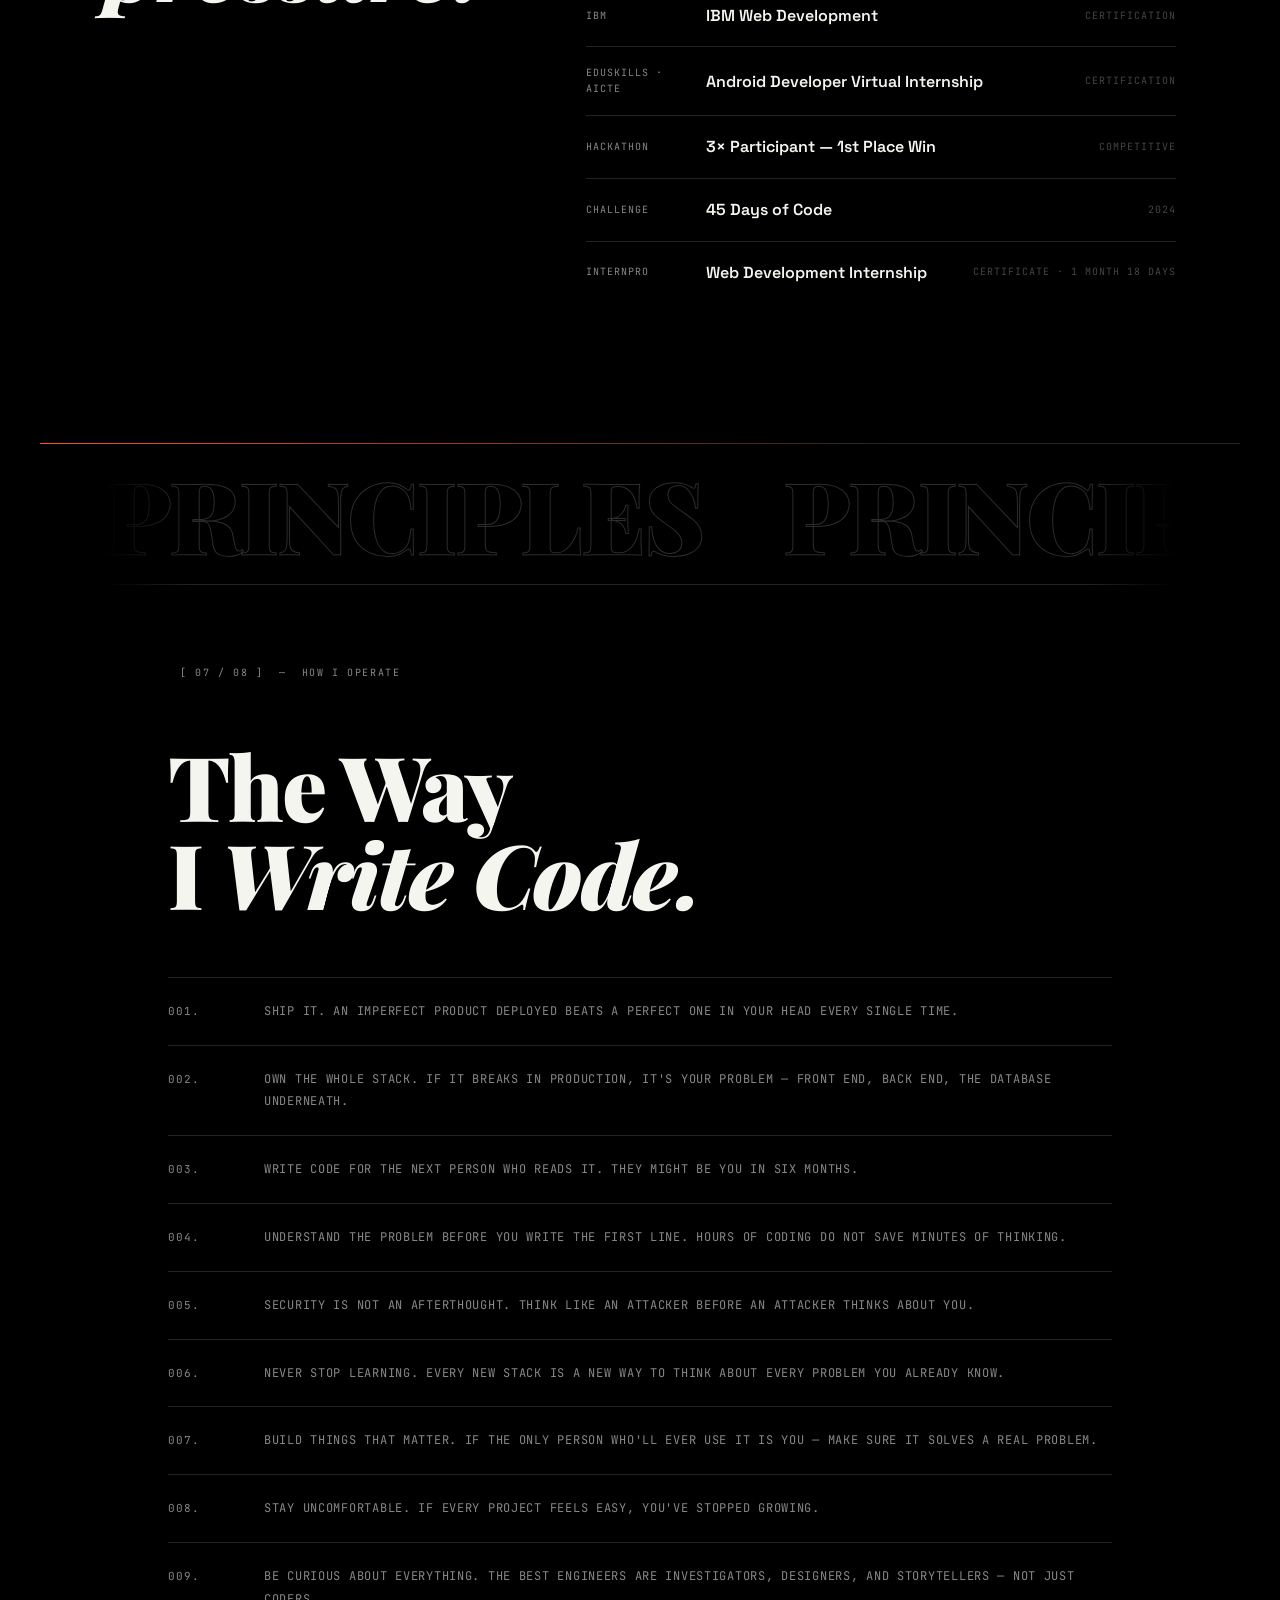
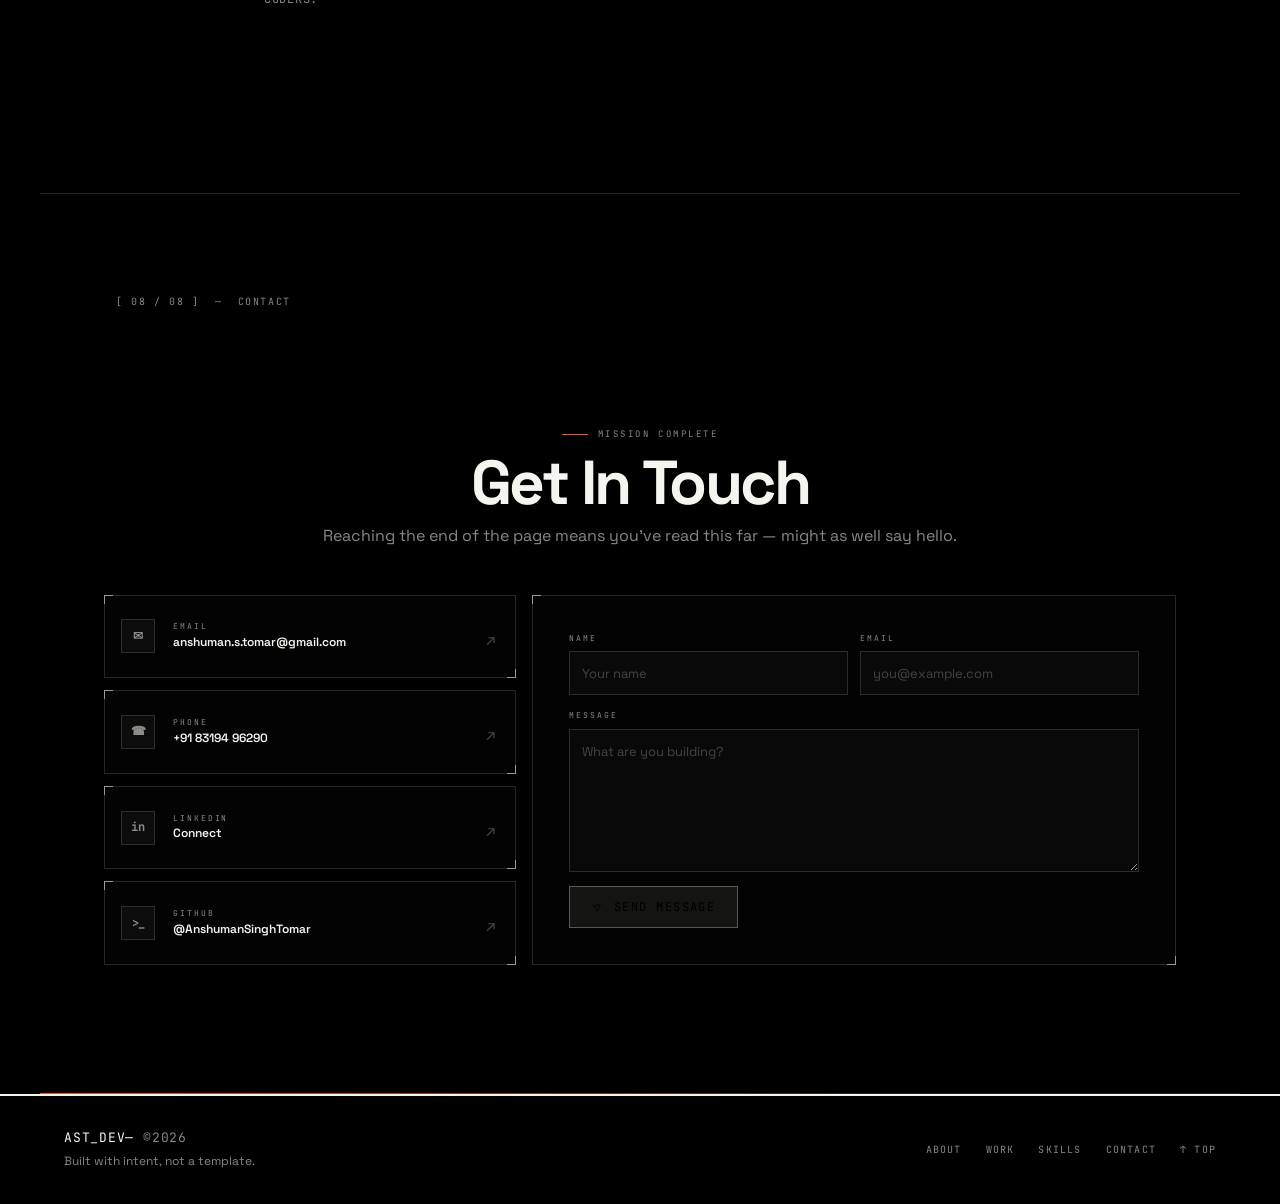
==== commit 26ac4e4d: "updated the about section of the site" ====
--- a/index.html
+++ b/index.html
@@ -160,7 +160,8 @@
     <div class="col-right">
       <p class="h-body">Anshuman Singh Tomar. B.Tech CSE student at Amity University, Madhya Pradesh — 2023–27. I like the part of the stack where nothing is someone else's problem.</p>
       <p class="h-body">Front end, back end, the database schema in between — I've built responsive React interfaces, wired up REST APIs, and designed the SQL underneath them. I'm quick to pick up new stacks, comfortable owning a feature end to end, and I write code with the next person who reads it in mind.</p>
-      <p class="h-body">I've also shipped through two very different internships — a front-end engineering programme with Edunet Foundation (AICTE), and two weeks inside the State Cyber Police HQ in Bhopal doing forensic analysis on real incident data.</p>
+      <p class="h-body">I've also shipped through two very different internships — as a Full Stack AI Engineer Intern at Tyria India, and two weeks inside the State Cyber Police HQ in Bhopal doing forensic analysis on real incident data.</p>
+      <p class="h-body">As team lead, I also won 1st place at the Zynk Hackathon 2026 with Team Omen for building FinMate AI, a low-hallucination finance AI, in 48 hours.</p>
       <a href="#work" class="h-link">[SEE THE WORK →]</a>
     </div>
   </div>
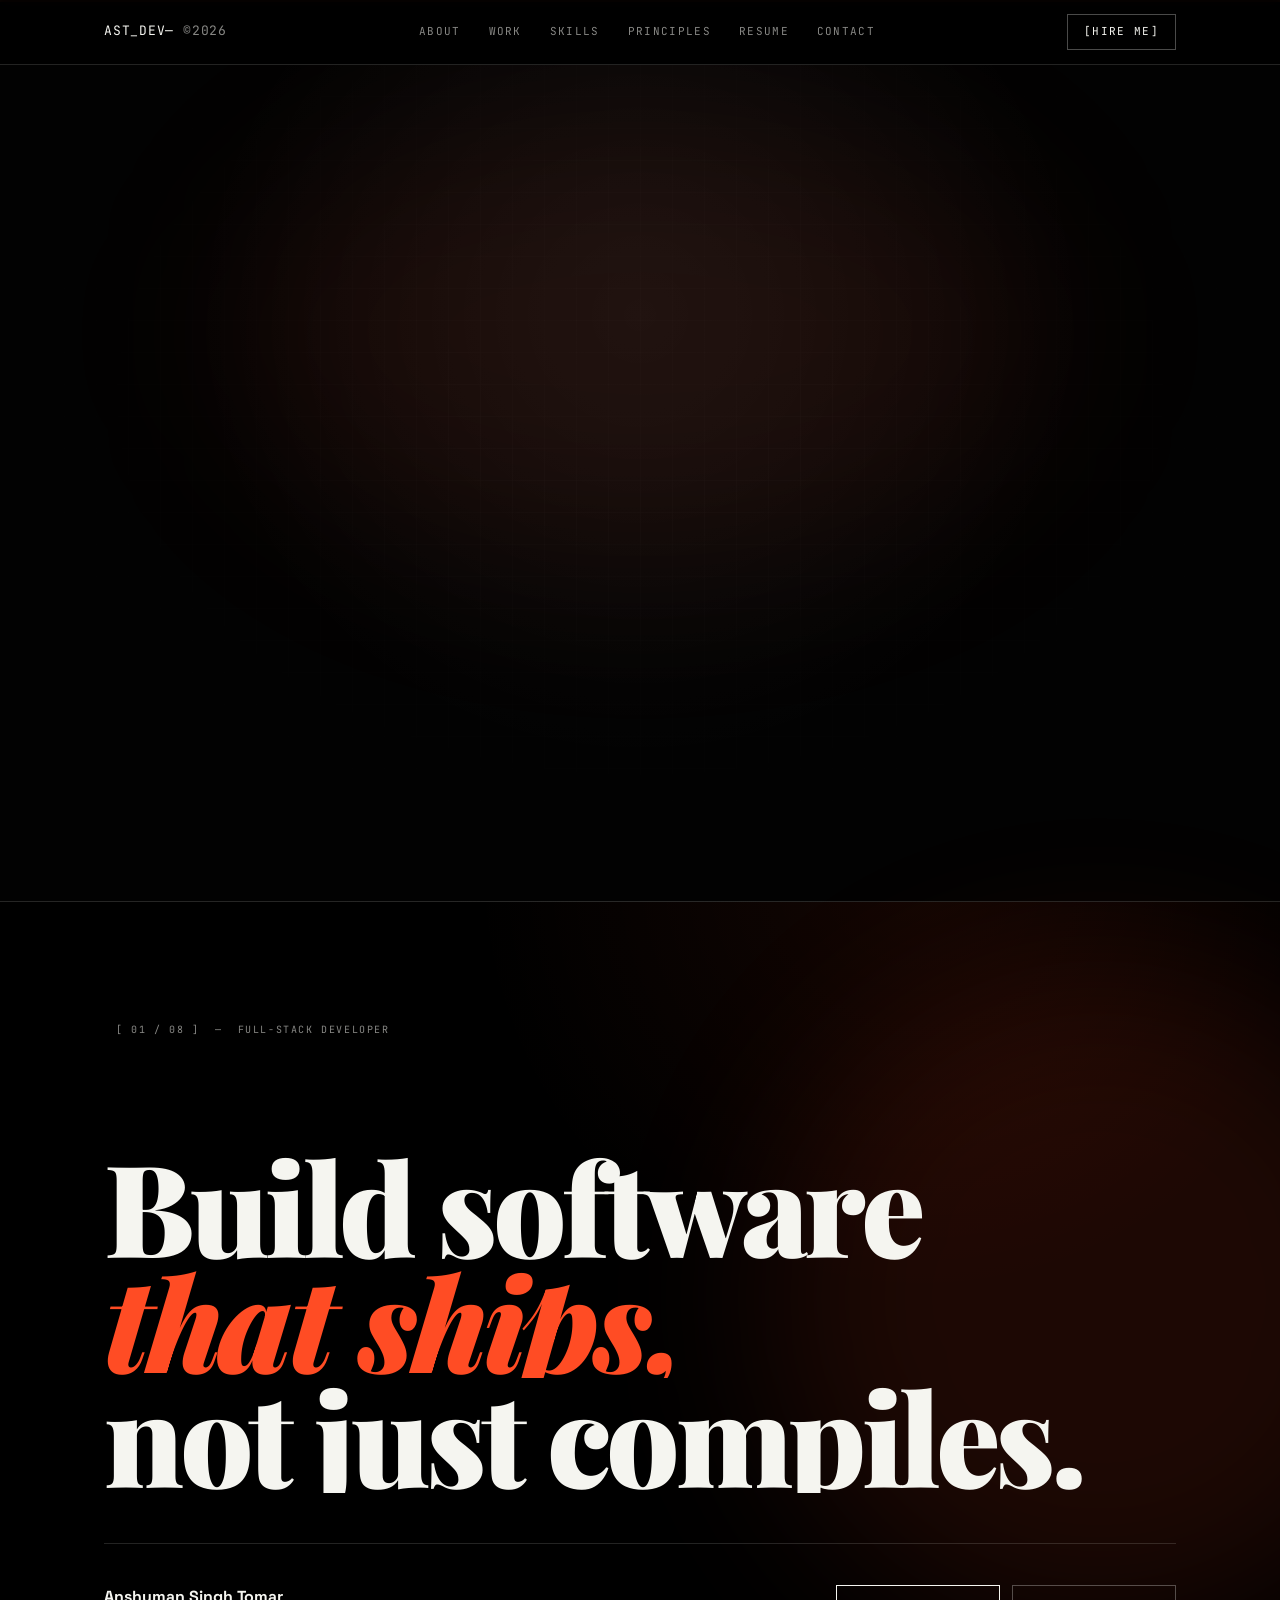
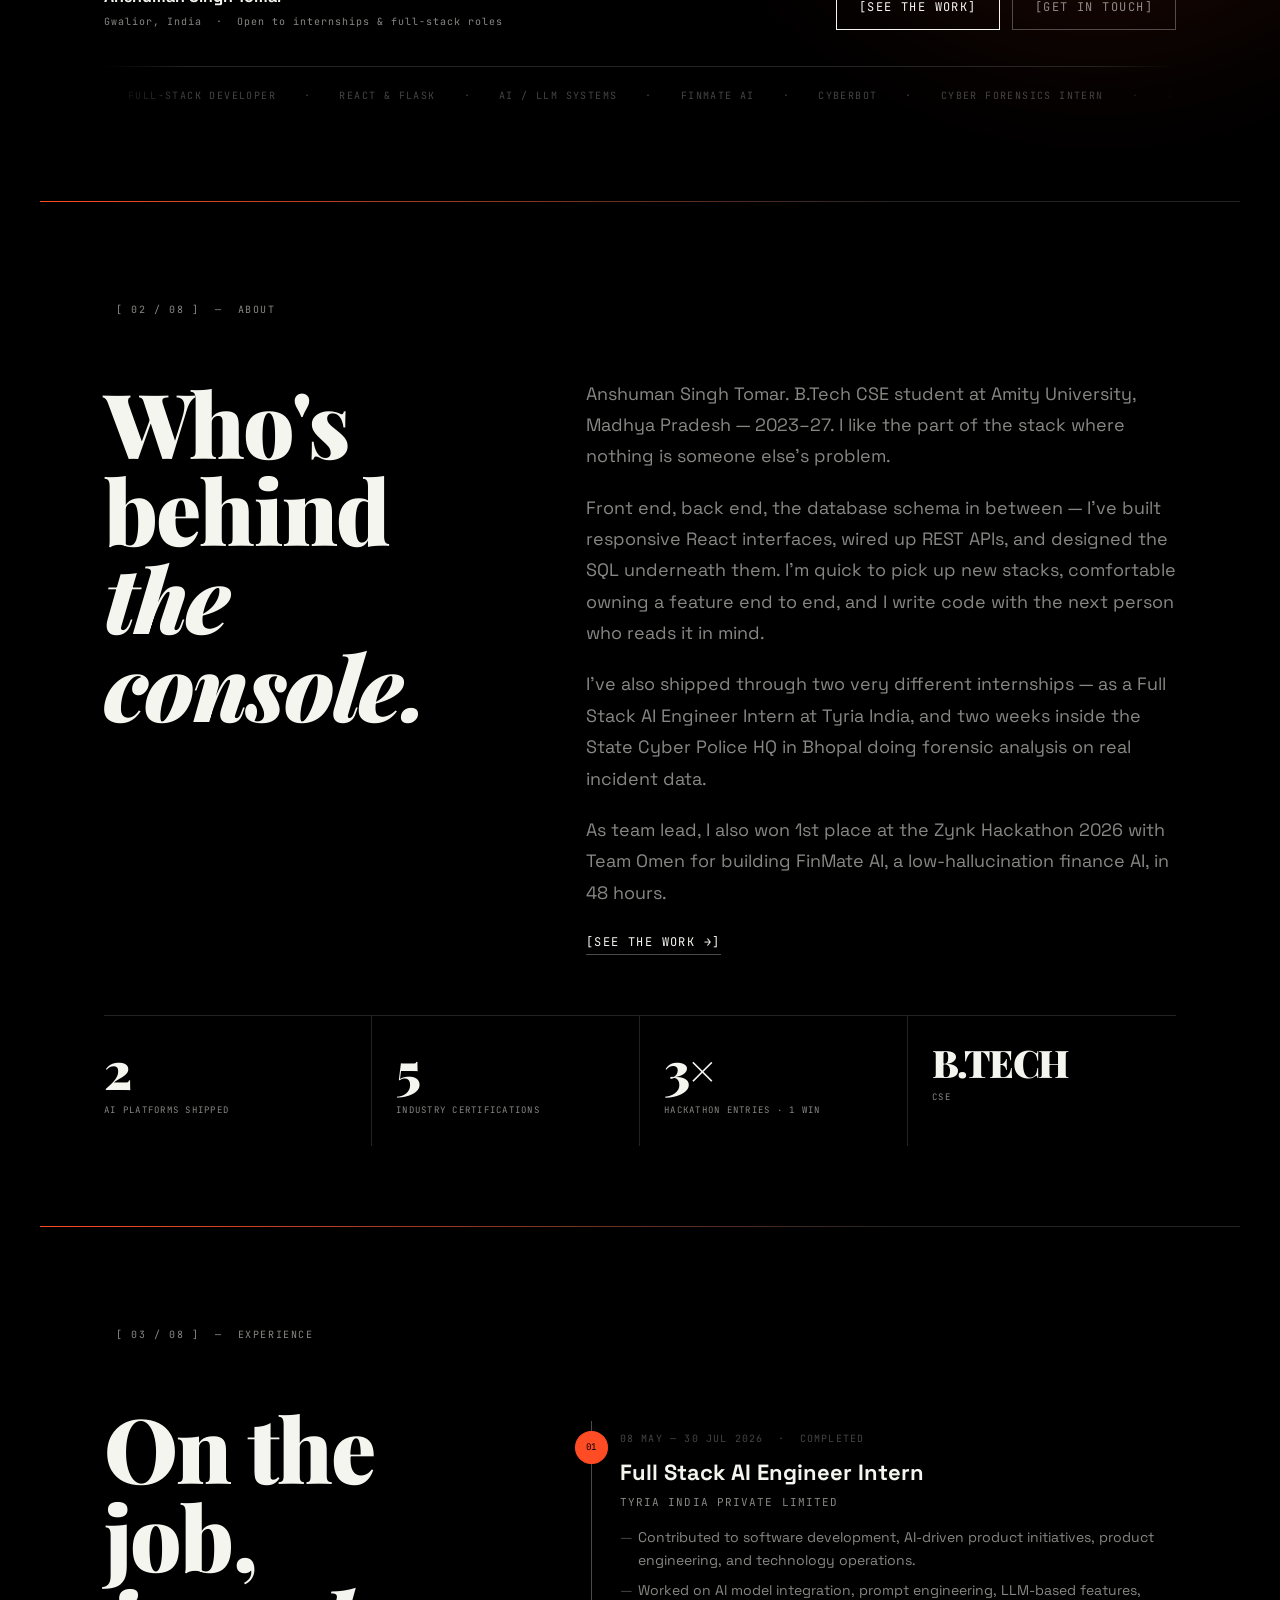
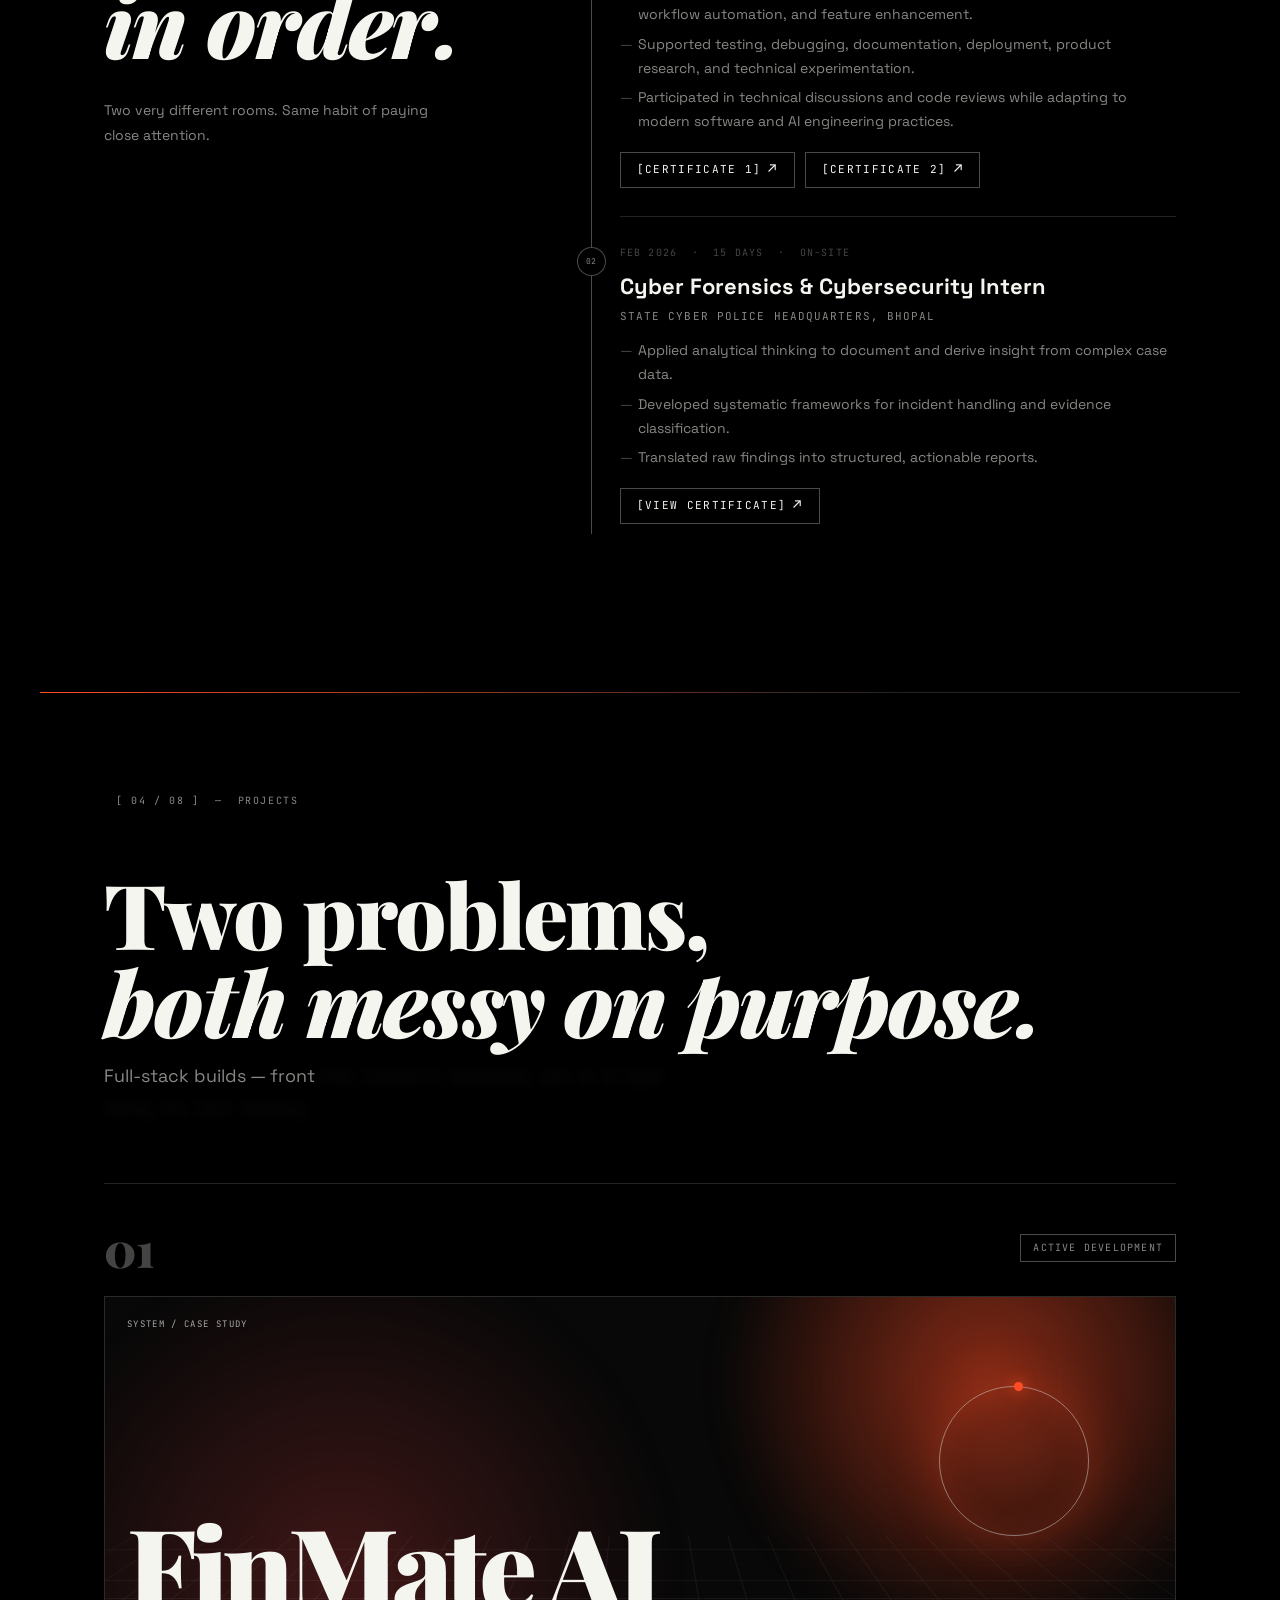
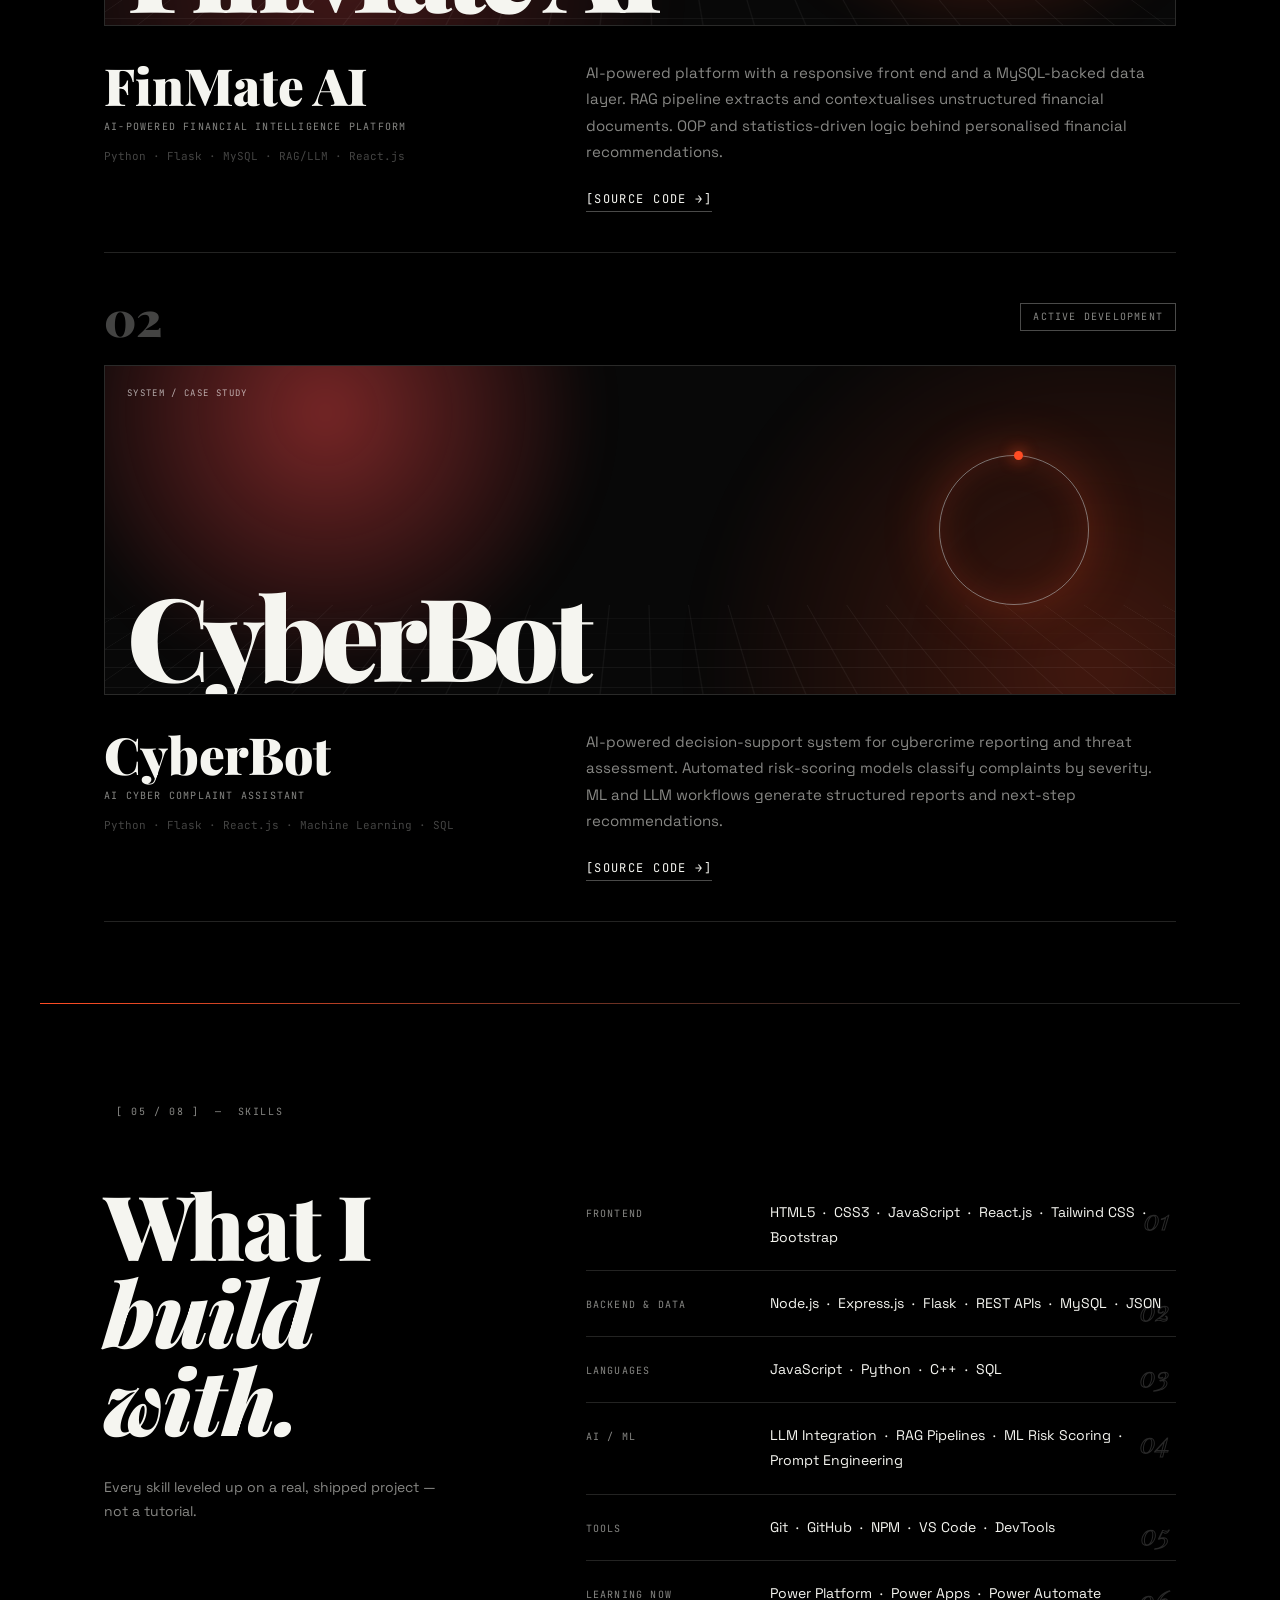
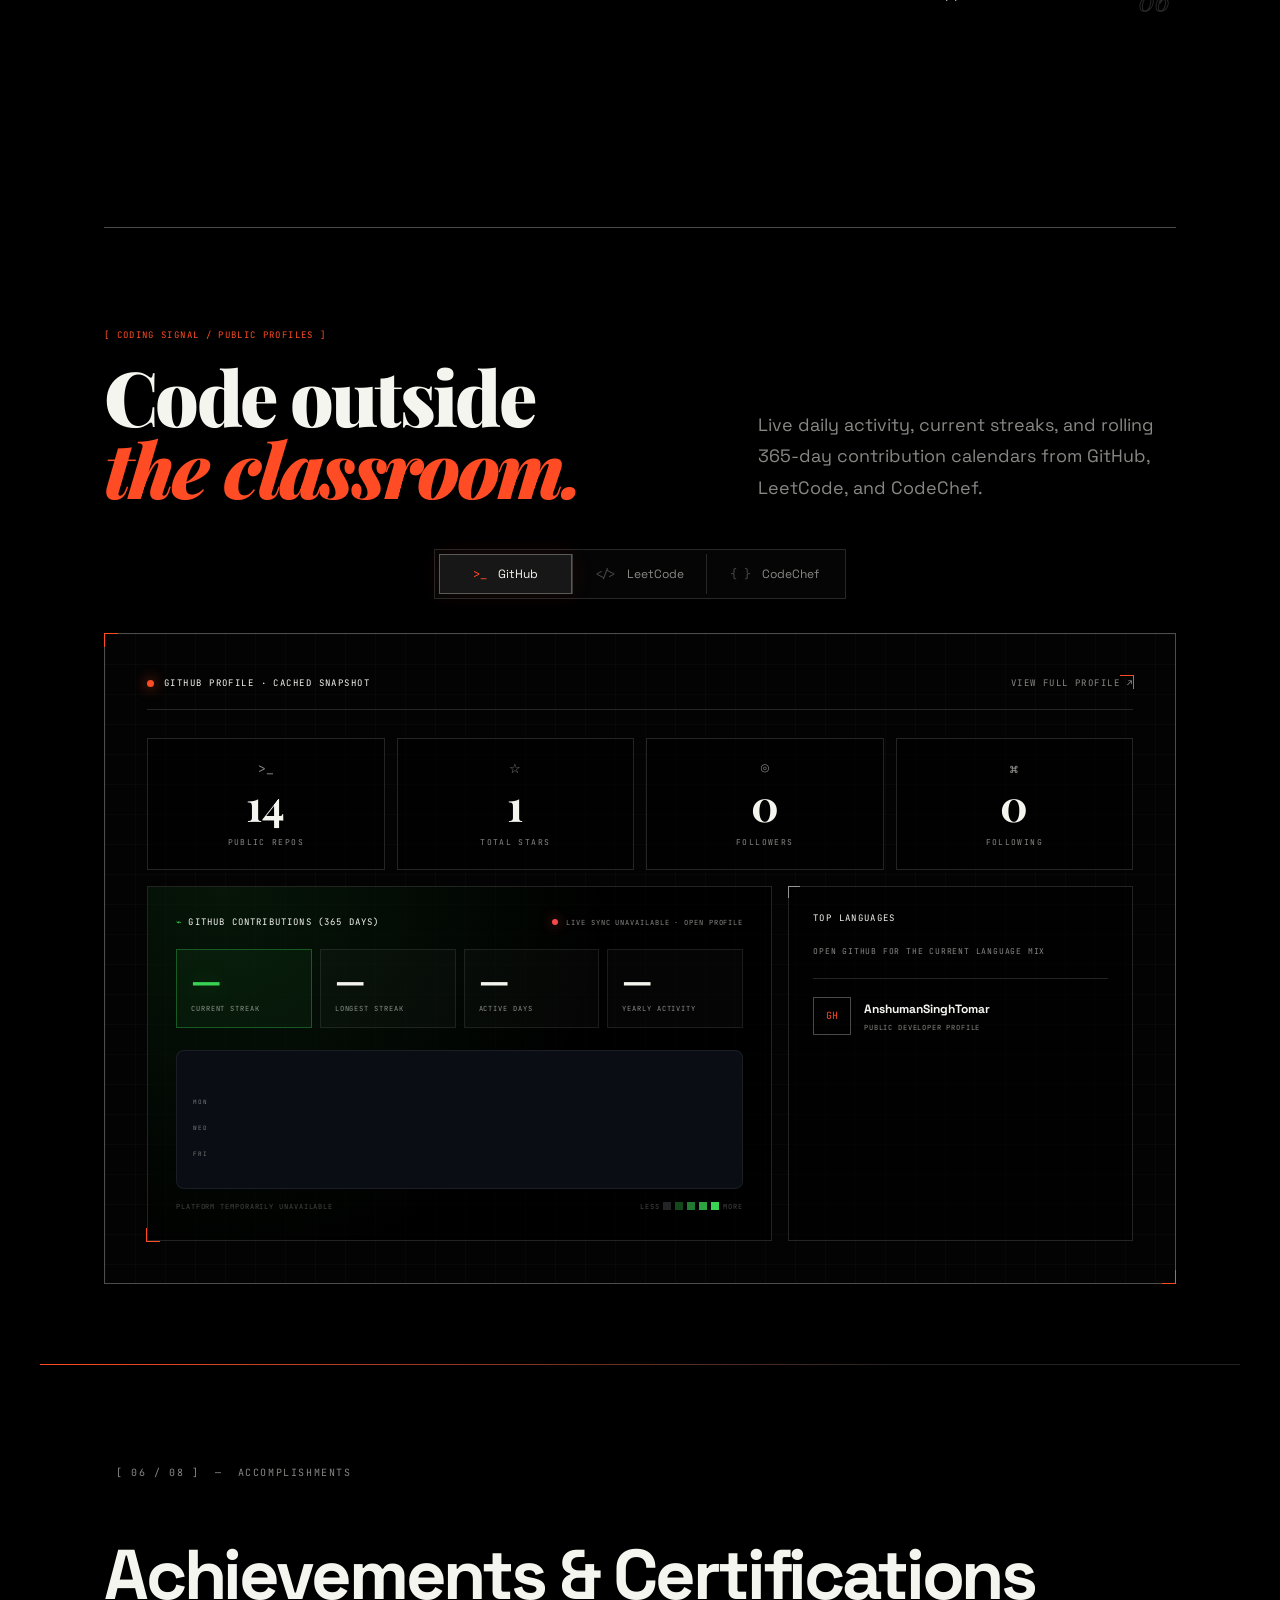
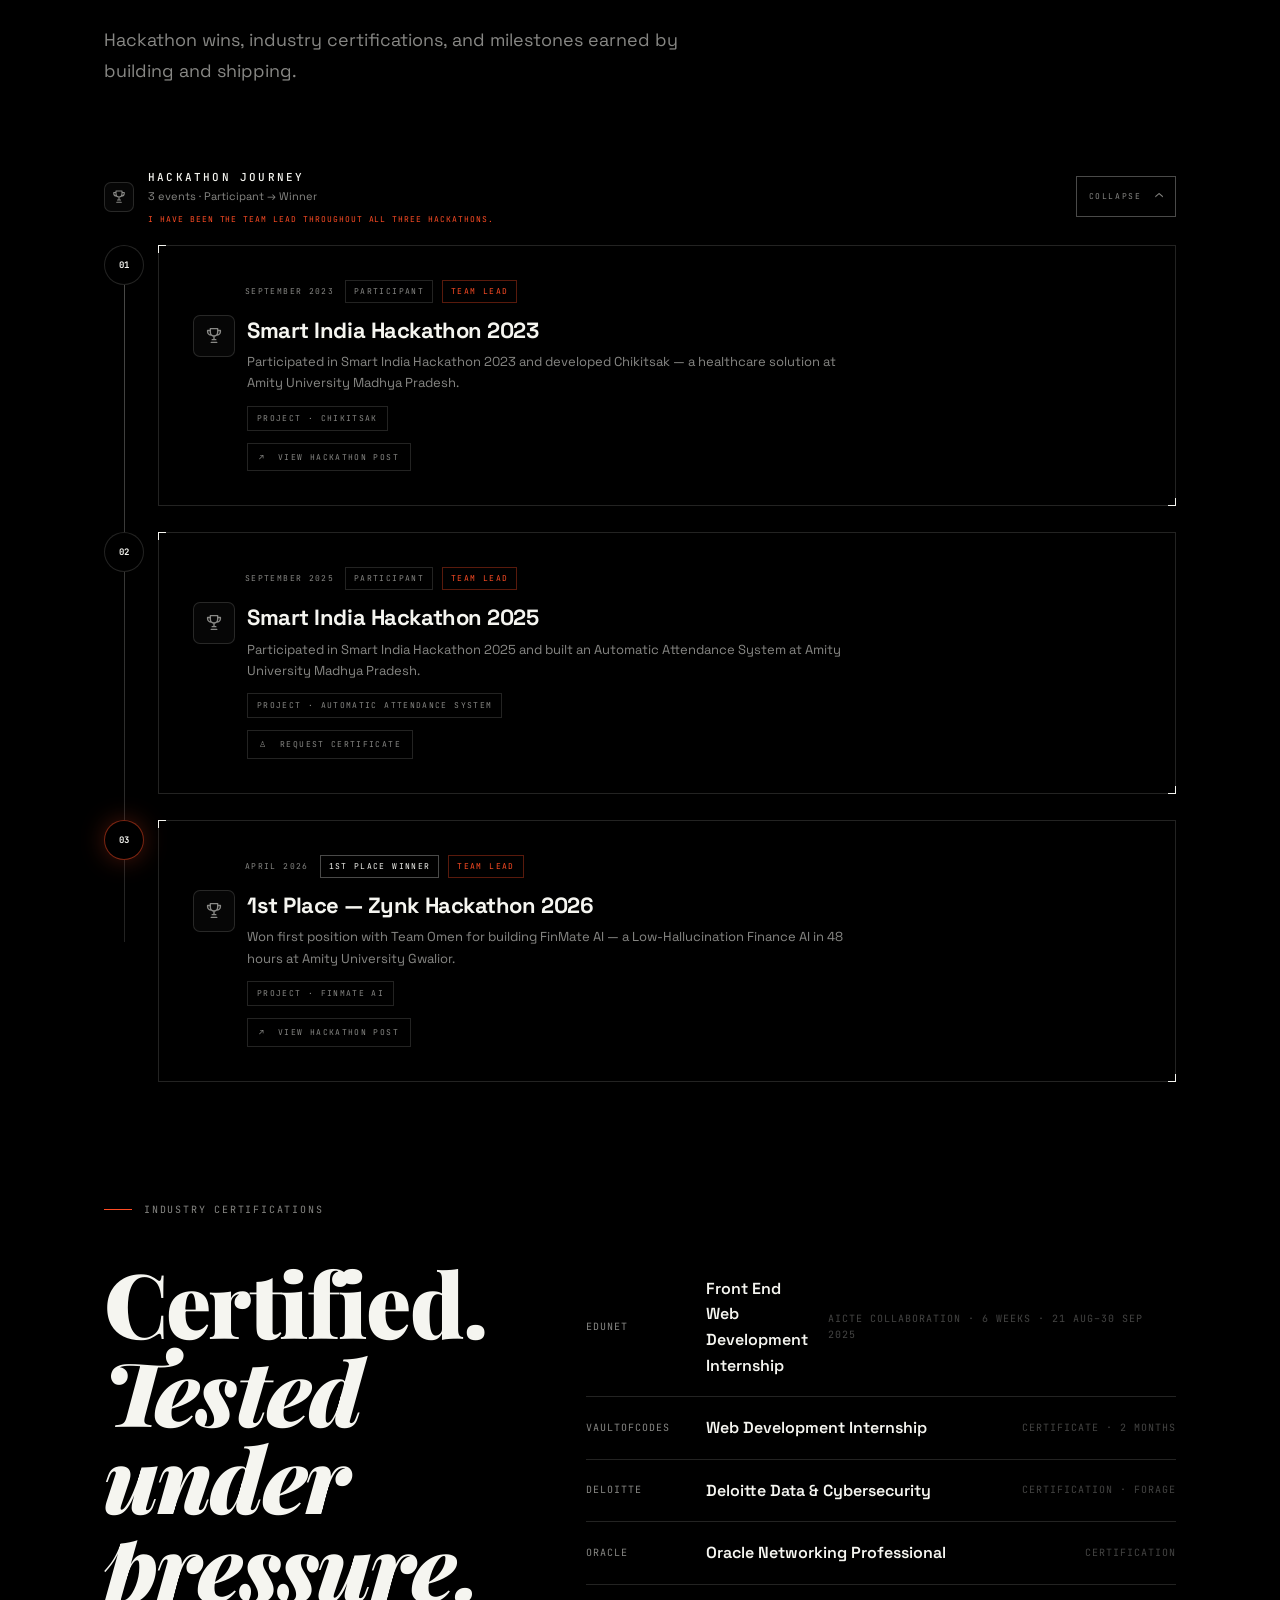
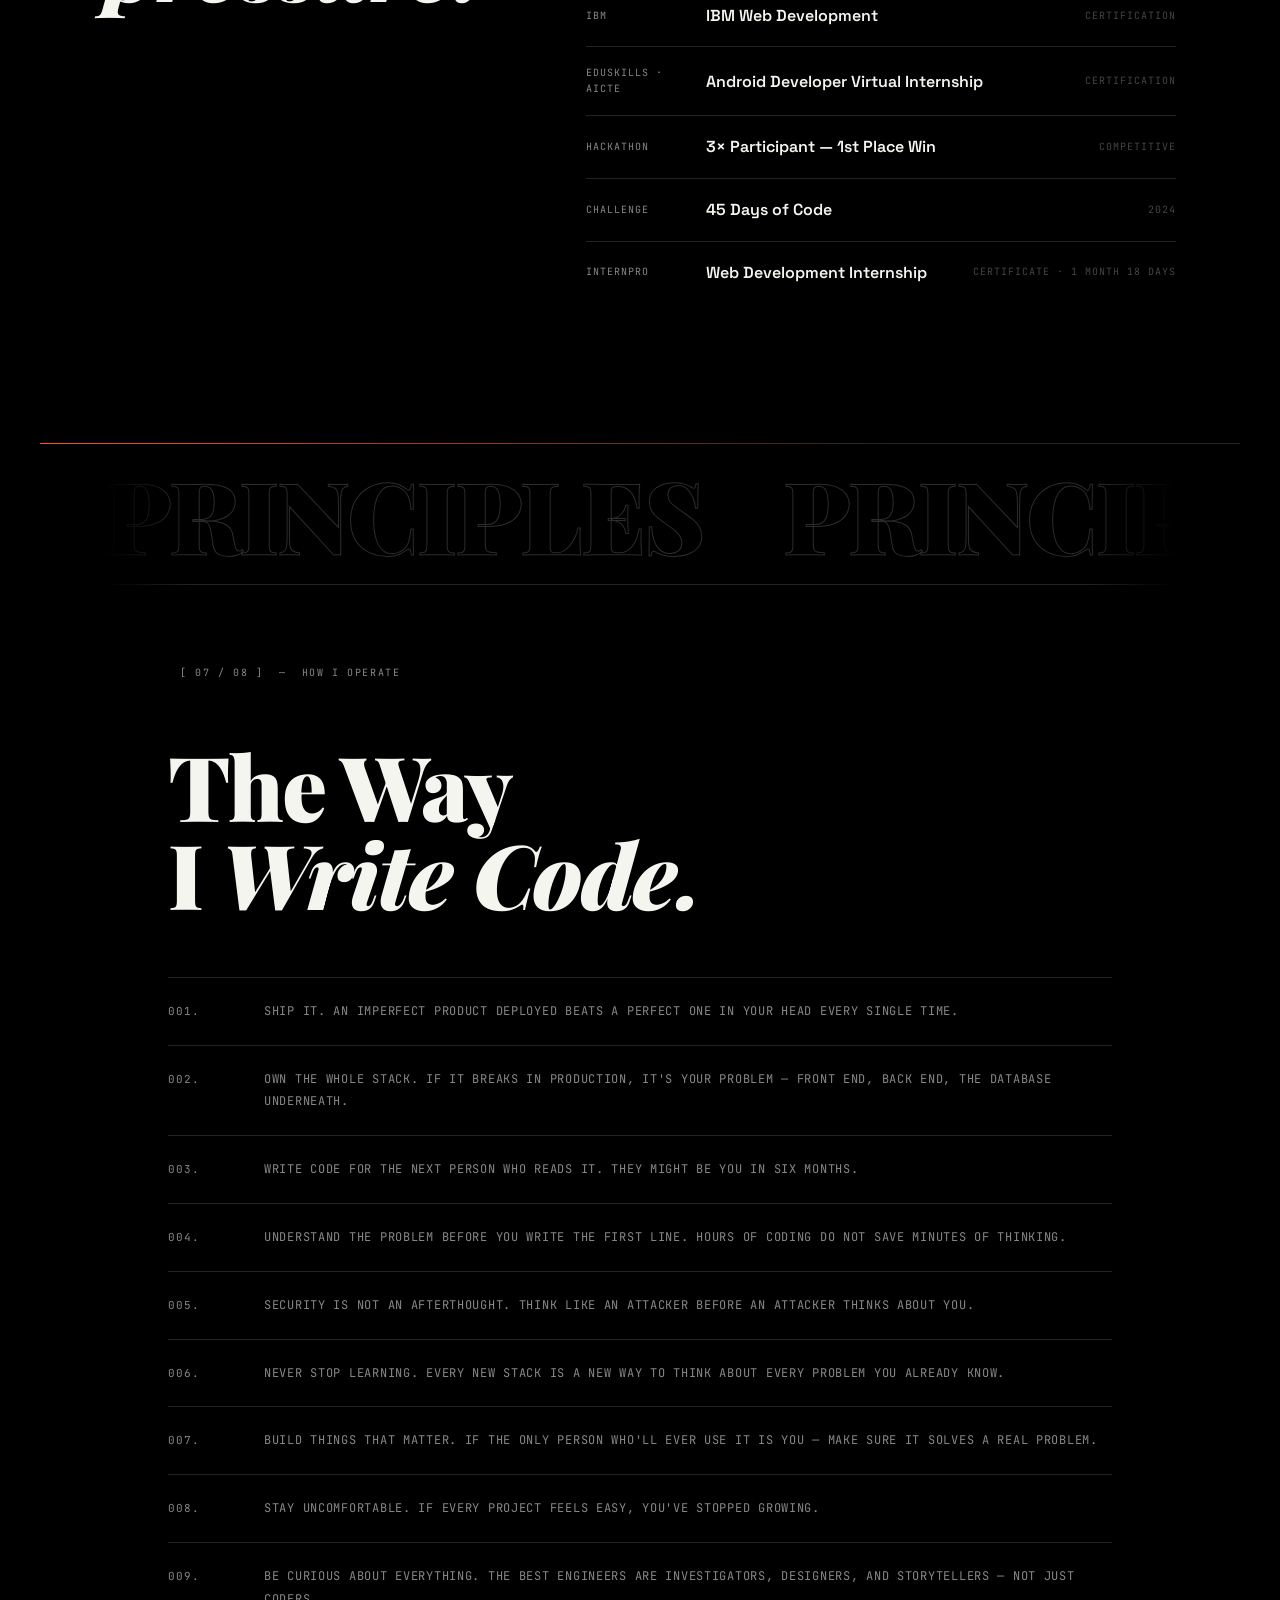
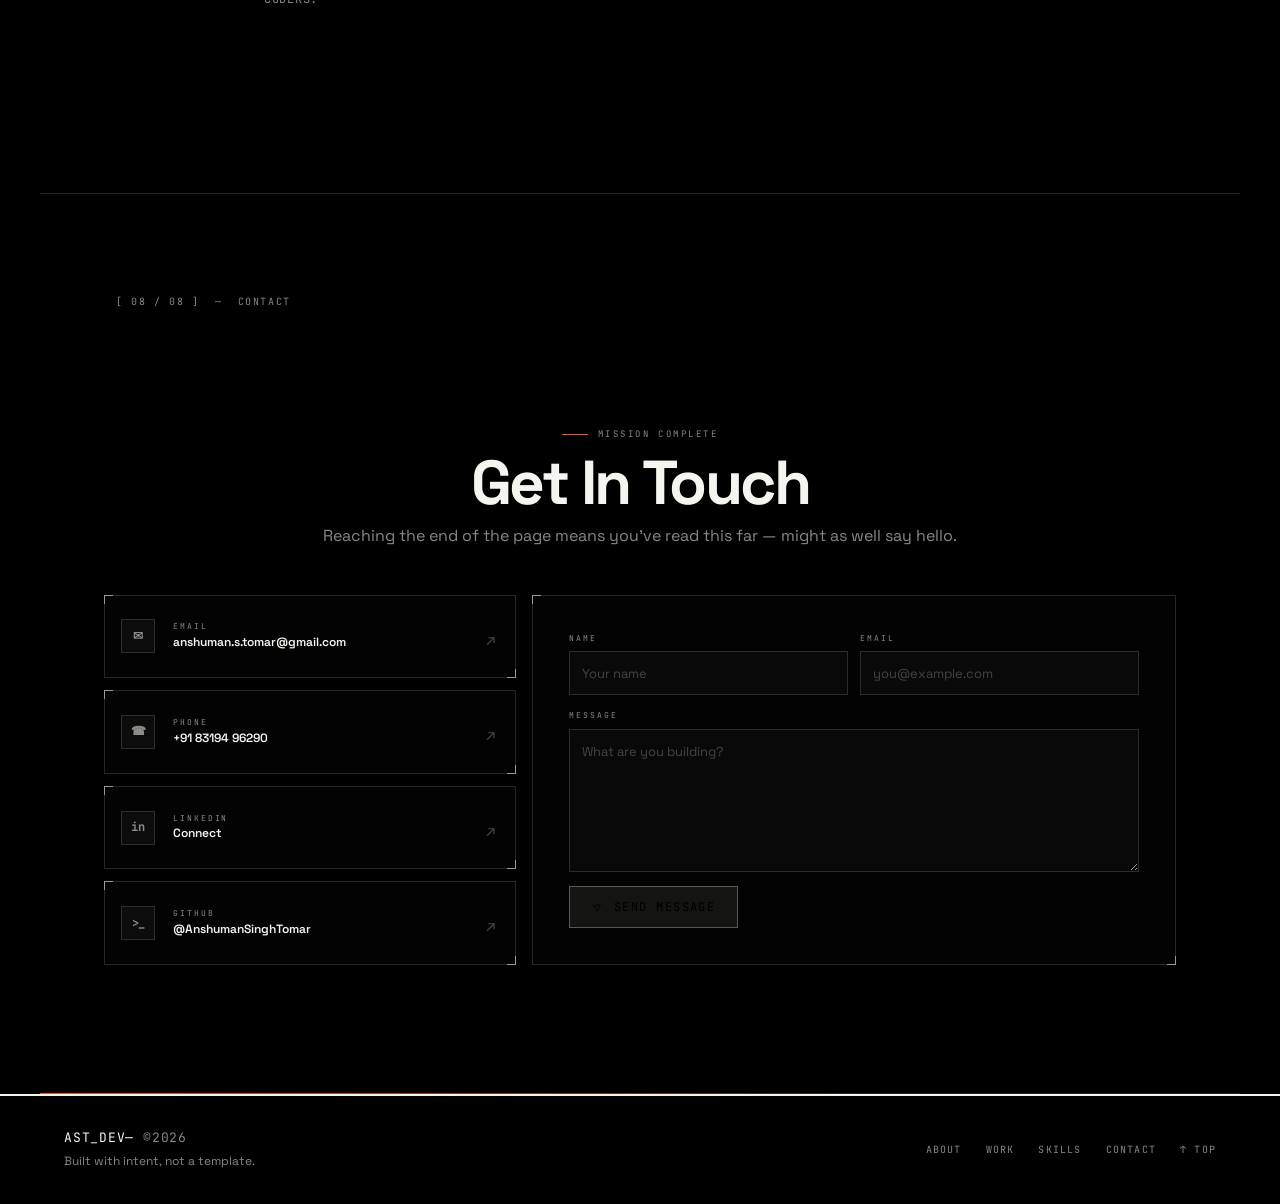
==== commit d79f00b8: "updated the image" ====
--- a/index.html
+++ b/index.html
@@ -45,14 +45,13 @@
       </button>
     </div>
   </div>
-  <nav id="mobile-menu" class="mobile-menu" aria-label="Mobile navigation" aria-hidden="true">
+  <nav id="mobile-menu" class="mobile-menu" aria-label="Site navigation menu" aria-hidden="true">
     <a href="#about"><span>01</span>ABOUT</a>
     <a href="#work"><span>02</span>WORK</a>
     <a href="#skills"><span>03</span>SKILLS</a>
     <a href="#rules"><span>04</span>PRINCIPLES</a>
     <a href="public/resume/A60205223210_Anshuman_Singh_Tomar_Resume.pdf" target="_blank" rel="noopener"><span>05</span>RESUME</a>
     <a href="#contact"><span>06</span>CONTACT</a>
-    <a href="mailto:anshuman.s.tomar@gmail.com"><span>07</span>HIRE ME ↗</a>
   </nav>
 </header>
 
@@ -73,8 +72,13 @@
   <div class="launch-inner">
     <div class="launch-availability"><span aria-hidden="true"></span>OPEN TO OPPORTUNITIES</div>
 
-    <figure class="launch-portrait">
-      <img src="public/img/IMG_20260824_173030345_HDR%20(1).jpeg" alt="Portrait of Anshuman Singh Tomar" width="180" height="180" decoding="async" fetchpriority="high">
+    <figure class="launch-portrait pixel-transition" tabindex="0" role="button" aria-pressed="false" aria-label="Show Anshuman's profile details">
+      <img class="pixel-transition__image" src="public/img/IMG_20260908_170639.jpg" alt="Portrait of Anshuman Singh Tomar" width="180" height="180" decoding="async" fetchpriority="high">
+      <figcaption class="pixel-transition__details" aria-hidden="true">
+        <strong>AST</strong>
+        <span>FULL-STACK<br>AI ENGINEER</span>
+      </figcaption>
+      <span class="pixel-transition__pixels" aria-hidden="true"></span>
     </figure>
 
     <h1 class="launch-name" id="launch-title">Anshuman Singh Tomar</h1>
--- a/css/honey.css
+++ b/css/honey.css
@@ -915,7 +915,14 @@
 }
 
 @media (max-width: 640px) {
-  .nav-cta { display: none; }
+  #site-nav { display: block; visibility: visible; opacity: 1; }
+  .nav-right .nav-cta {
+    display: inline-flex;
+    align-items: center;
+    padding: 8px 10px;
+    font-size: 10px;
+  }
+  .exp-certificates .nav-cta { display: inline-block; }
   .mobile-menu { top: 67px; }
   .pb-media { margin-bottom: 26px; }
   .pb-media-title { font-size: clamp(40px, 15vw, 76px); }
@@ -923,6 +930,69 @@
   .journey-list { padding-left: 26px; }
   .journey-list .exp-item::before { left: -35px; }
   .skill-group-h::after { top: 14px; }
+}
+@media (max-width: 390px) {
+  .nav-year { display: none; }
+  .nav-right { gap: 8px; }
+  .nav-right .nav-cta { padding: 8px; font-size: 9px; }
+}
+
+/* On mobile, primary navigation becomes a compact right-side dropdown. */
+@media (max-width: 900px) {
+.nav-links { display: none; }
+.nav-toggle { display: flex; }
+.mobile-menu {
+  inset: auto;
+  position: absolute;
+  top: calc(100% + 1px);
+  right: max(var(--pad), calc((100vw - var(--maxw)) / 2 + var(--pad)));
+  z-index: 99;
+  width: min(330px, calc(100vw - (var(--pad) * 2)));
+  max-height: calc(100svh - 86px);
+  display: flex;
+  flex-direction: column;
+  padding: 10px 16px;
+  overflow-y: auto;
+  border: 1px solid var(--rule-s);
+  background: rgba(0, 0, 0, .98);
+  box-shadow: 0 22px 52px rgba(0, 0, 0, .48);
+  visibility: hidden;
+  opacity: 0;
+  clip-path: none;
+  transform: translateY(-10px);
+  pointer-events: none;
+  transition: opacity .2s ease, transform .28s var(--spring-ease), visibility 0s linear .28s;
+}
+.mobile-menu a {
+  display: flex;
+  align-items: baseline;
+  gap: 12px;
+  padding: 13px 2px;
+  border-bottom: 1px solid var(--rule);
+  color: var(--white-d);
+  font-family: var(--mono);
+  font-size: 11px;
+  font-weight: 500;
+  letter-spacing: .12em;
+  line-height: 1.2;
+  opacity: 1;
+  transform: none;
+  transition: color .2s ease, padding-left .25s var(--spring-ease);
+}
+.mobile-menu a:last-child { border-bottom: 0; }
+.mobile-menu a span { color: var(--accent); font-family: var(--mono); font-size: 9px; }
+.mobile-menu a:hover,
+.mobile-menu a:focus-visible { padding-left: 9px; color: var(--white); }
+body.menu-open { overflow-x: clip; overflow-y: auto; }
+body.menu-open .mobile-menu {
+  visibility: visible;
+  opacity: 1;
+  clip-path: none;
+  transform: translateY(0);
+  pointer-events: auto;
+  transition-delay: 0s;
+}
+body.menu-open .mobile-menu a { opacity: 1; transform: none; transition-delay: 0s; }
 }
 
 @media (prefers-reduced-motion: reduce) {
@@ -2600,18 +2670,70 @@
   background: linear-gradient(145deg, transparent 48%, rgba(255, 76, 36, .14));
   pointer-events: none;
 }
+.pixel-transition__details {
+  position: absolute;
+  z-index: 2;
+  inset: 0;
+  display: grid;
+  place-content: center;
+  gap: 4px;
+  padding: 12px;
+  background: rgba(0, 0, 0, .88);
+  color: var(--white);
+  opacity: 0;
+  text-align: center;
+  pointer-events: none;
+  transition: opacity .12s ease;
+}
+.pixel-transition__details strong {
+  font-family: var(--serif);
+  font-size: clamp(24px, 3vw, 34px);
+  line-height: .9;
+}
+.pixel-transition__details span {
+  color: var(--white-d);
+  font-family: var(--mono);
+  font-size: 7px;
+  letter-spacing: .13em;
+  line-height: 1.5;
+}
+.launch-portrait.is-active .pixel-transition__details { opacity: 1; }
+.pixel-transition__pixels {
+  position: absolute;
+  z-index: 3;
+  inset: 0;
+  display: grid;
+  grid-template-columns: repeat(8, 1fr);
+  grid-template-rows: repeat(8, 1fr);
+  pointer-events: none;
+}
+.pixel-transition__pixel {
+  background: var(--white);
+  opacity: 0;
+  transform: scale(.92);
+}
+.launch-portrait.is-transitioning .pixel-transition__pixel {
+  animation: portraitPixelTransition .32s ease both;
+  animation-delay: var(--pixel-delay);
+}
+@keyframes portraitPixelTransition {
+  0% { opacity: 0; transform: scale(.92); }
+  40% { opacity: 1; transform: scale(1); }
+  100% { opacity: 0; transform: scale(1); }
+}
 .launch-portrait img {
   width: 100%;
   height: 100%;
   display: block;
   object-fit: cover;
-  object-position: 44% 36%;
+  object-position: 50% 40%;
   filter: saturate(.9) contrast(1.04);
-  transform: scale(1.9);
-  transform-origin: 44% 36%;
+  transform: scale(1.65);
+  transform-origin: 50% 40%;
   transition: transform .6s var(--spring-ease), filter .4s ease;
 }
-.launch-portrait:hover img { transform: scale(2.02); filter: saturate(1.05) contrast(1.04); }
+.launch-portrait:hover img { transform: scale(1.75); filter: saturate(1.05) contrast(1.04); }
+.launch-portrait:focus-visible { outline: 2px solid var(--white); outline-offset: 5px; }
 .js.motion-ok .launch-portrait { opacity: .001; transform: translateY(25px) scale(.9); }
 body.page-entered .launch-portrait {
   opacity: 1;
@@ -2624,8 +2746,15 @@
 body.page-entered .launch-actions { transition-delay: .44s; }
 @media (max-width: 640px) {
   .launch-portrait { width: 92px; margin-bottom: 18px; }
+  .js.motion-ok .launch-portrait {
+    opacity: 1;
+    transform: none;
+    transition: none;
+  }
 }
 @media (prefers-reduced-motion: reduce) {
   .launch-portrait { opacity: 1 !important; transform: none !important; transition: none !important; }
-  .launch-portrait img { transform: scale(1.9); transition: none; }
-}
+  .launch-portrait img { transform: scale(1.65); transition: none; }
+  .pixel-transition__details { transition: none; }
+  .launch-portrait.is-transitioning .pixel-transition__pixel { animation: none; }
+}
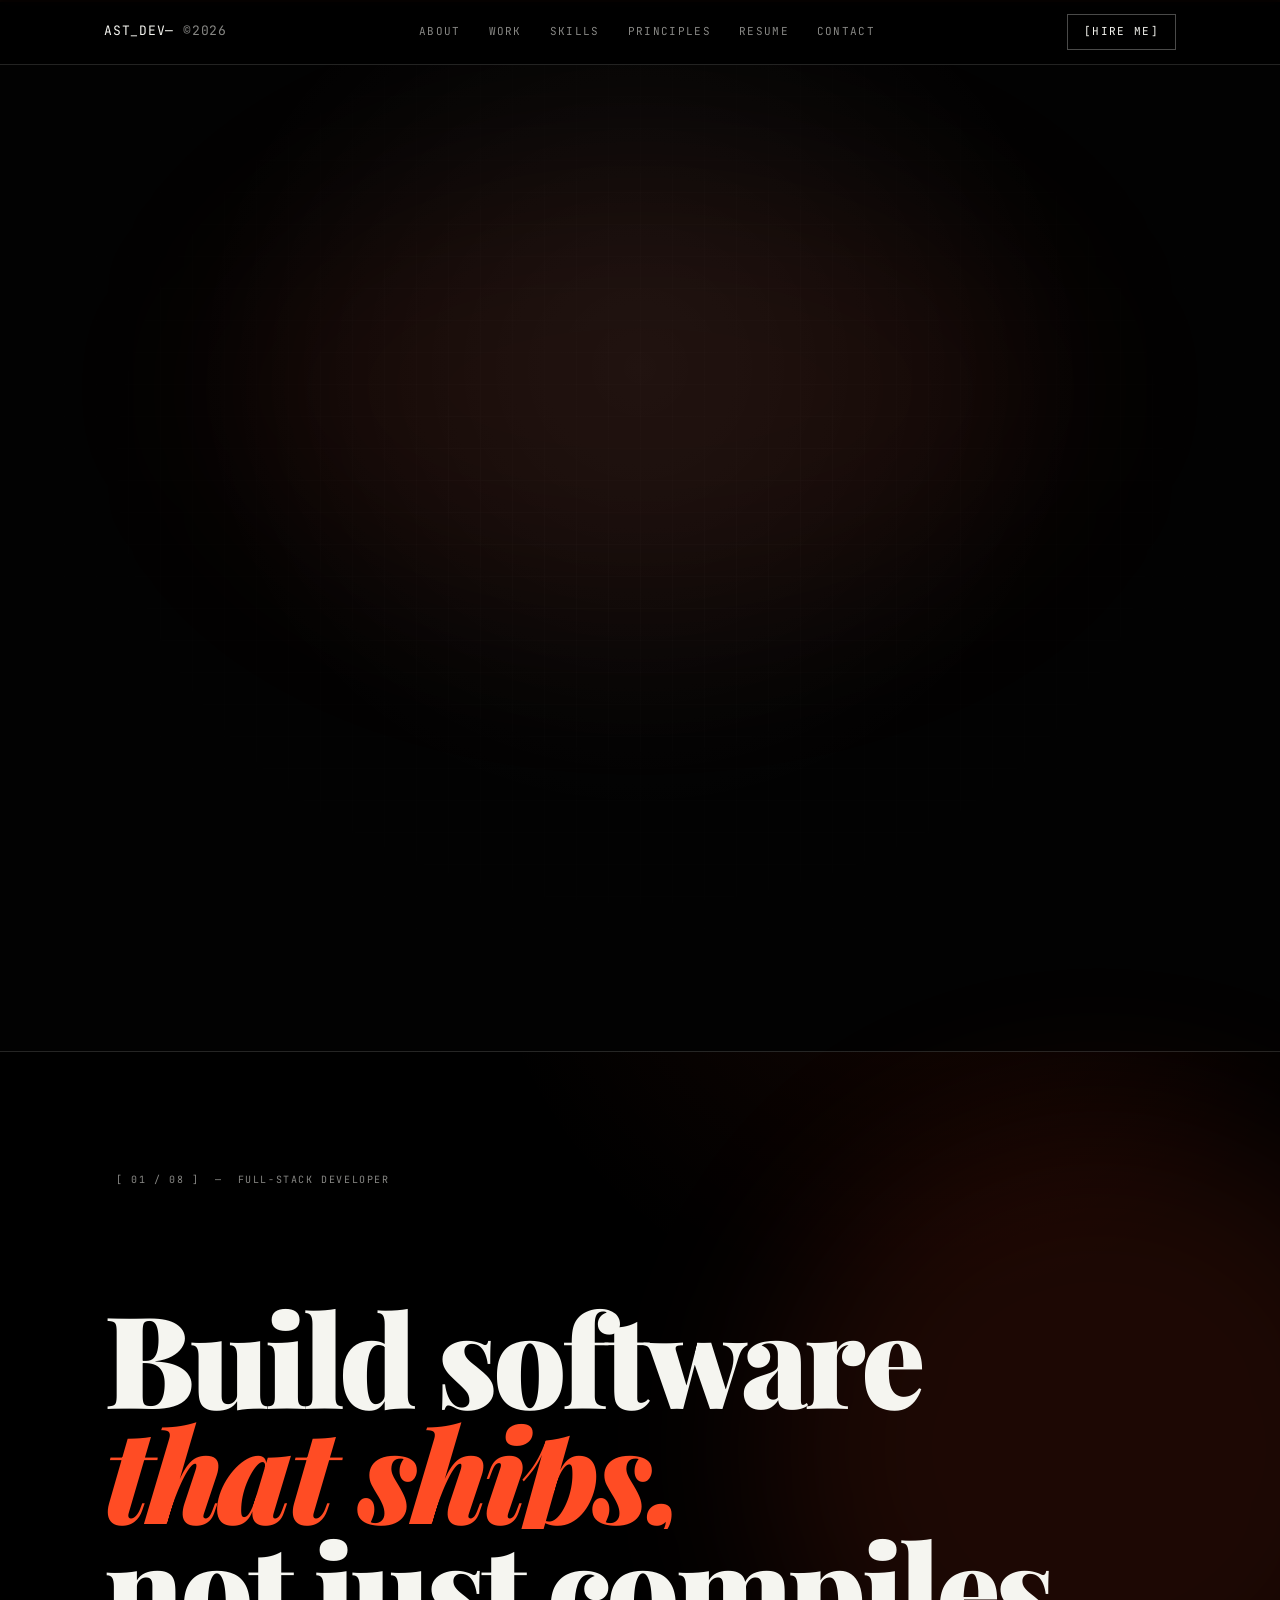
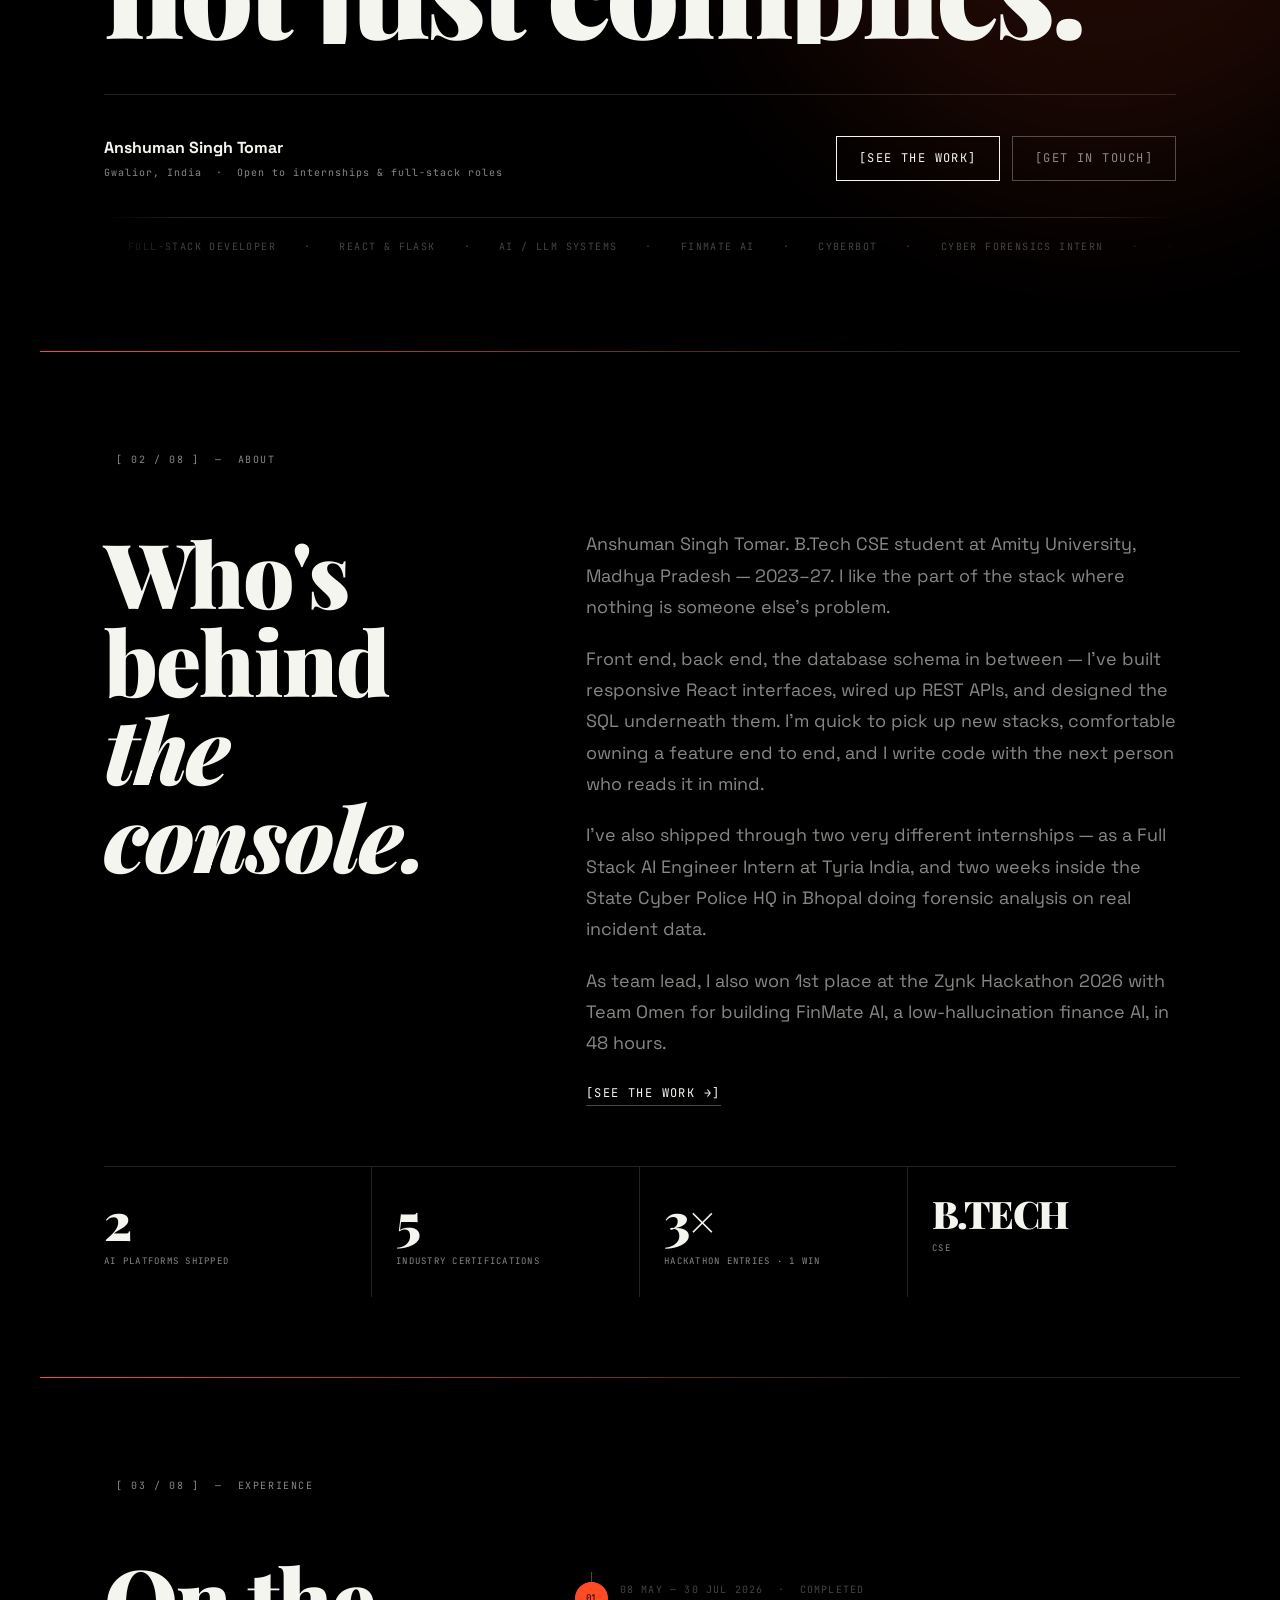
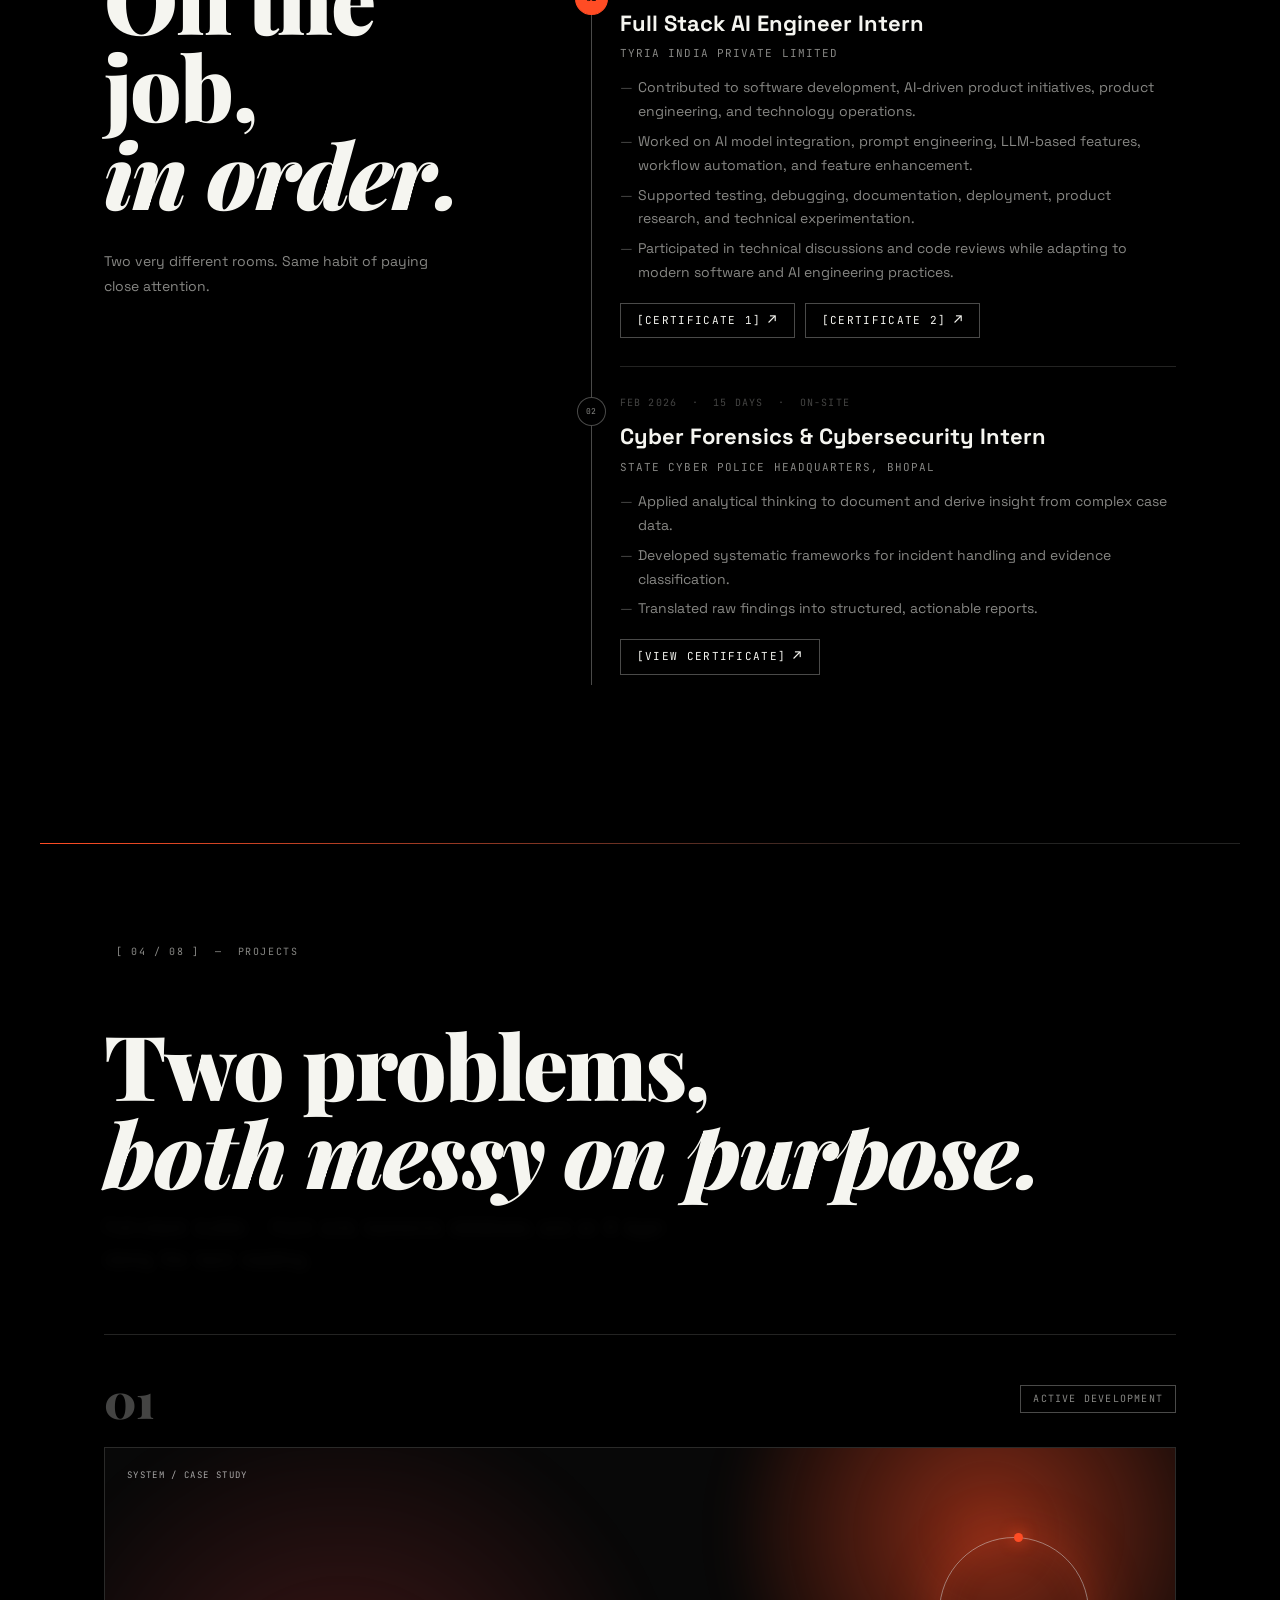
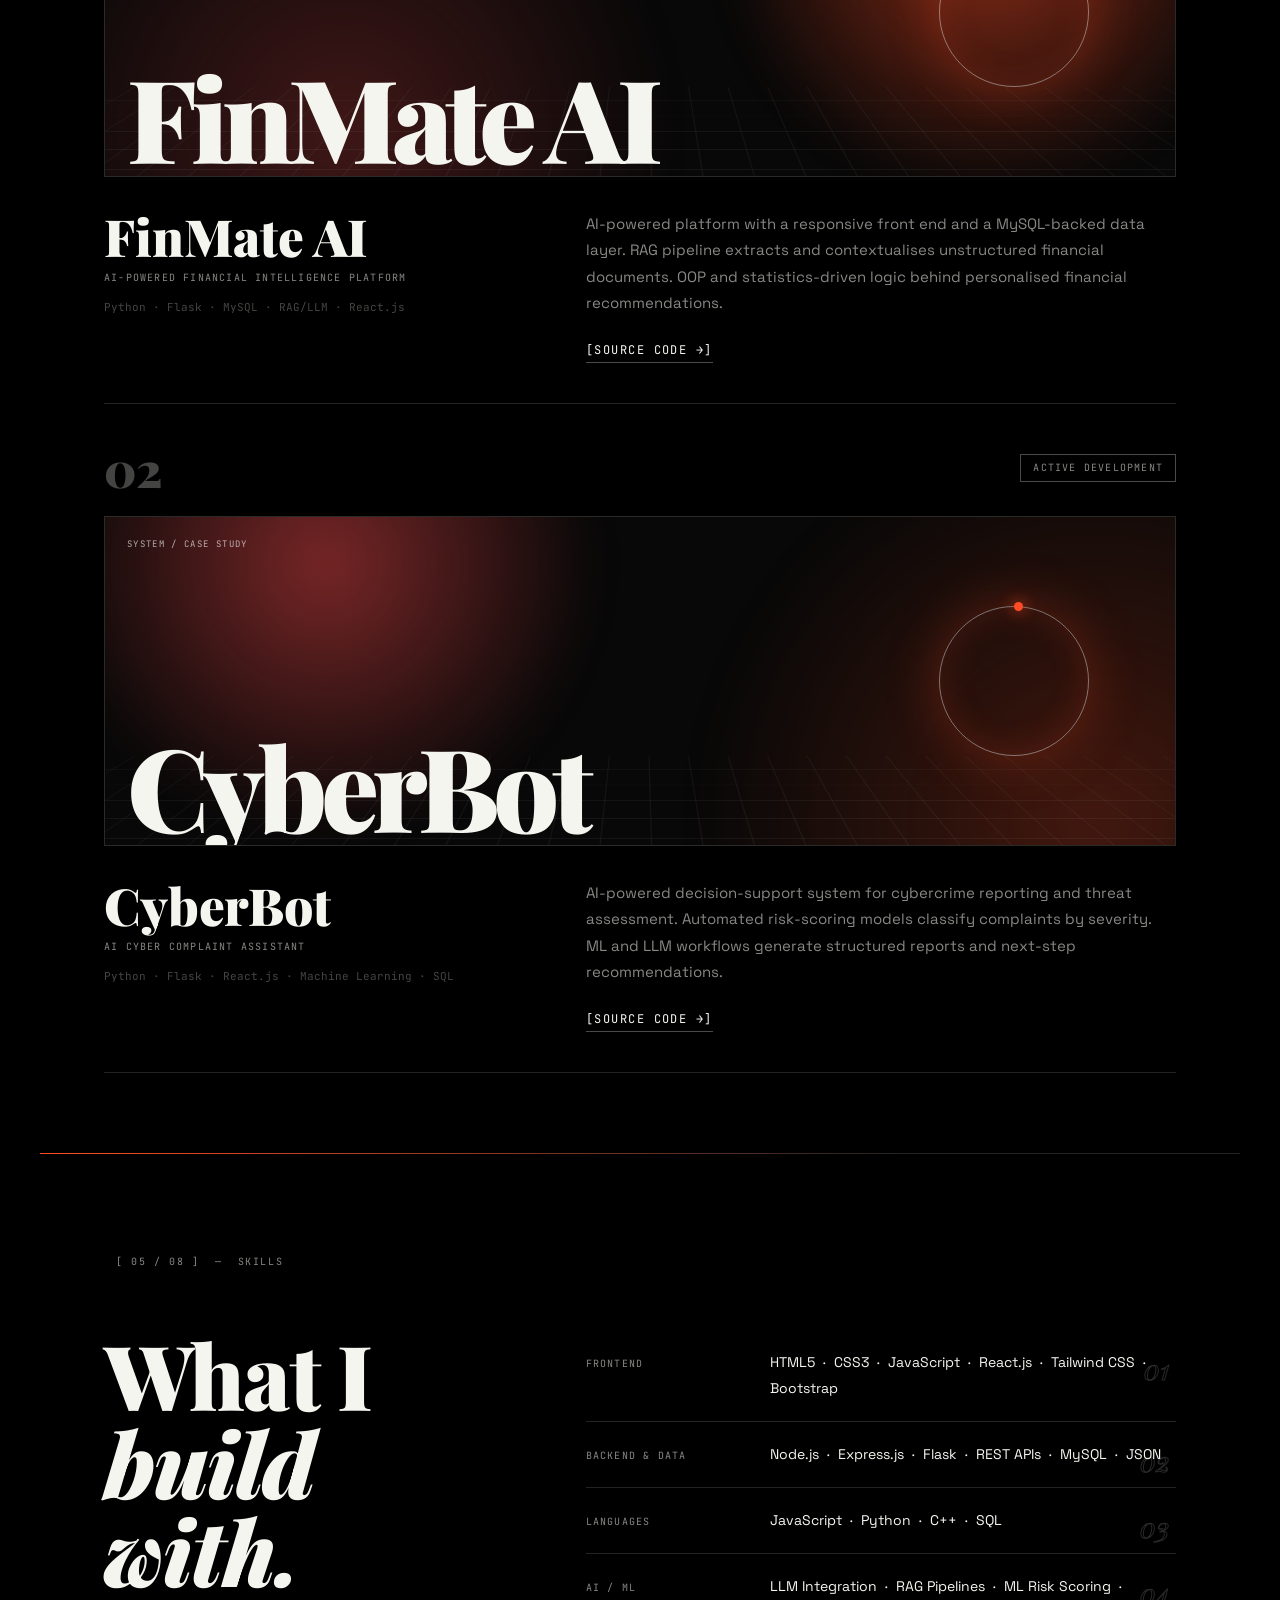
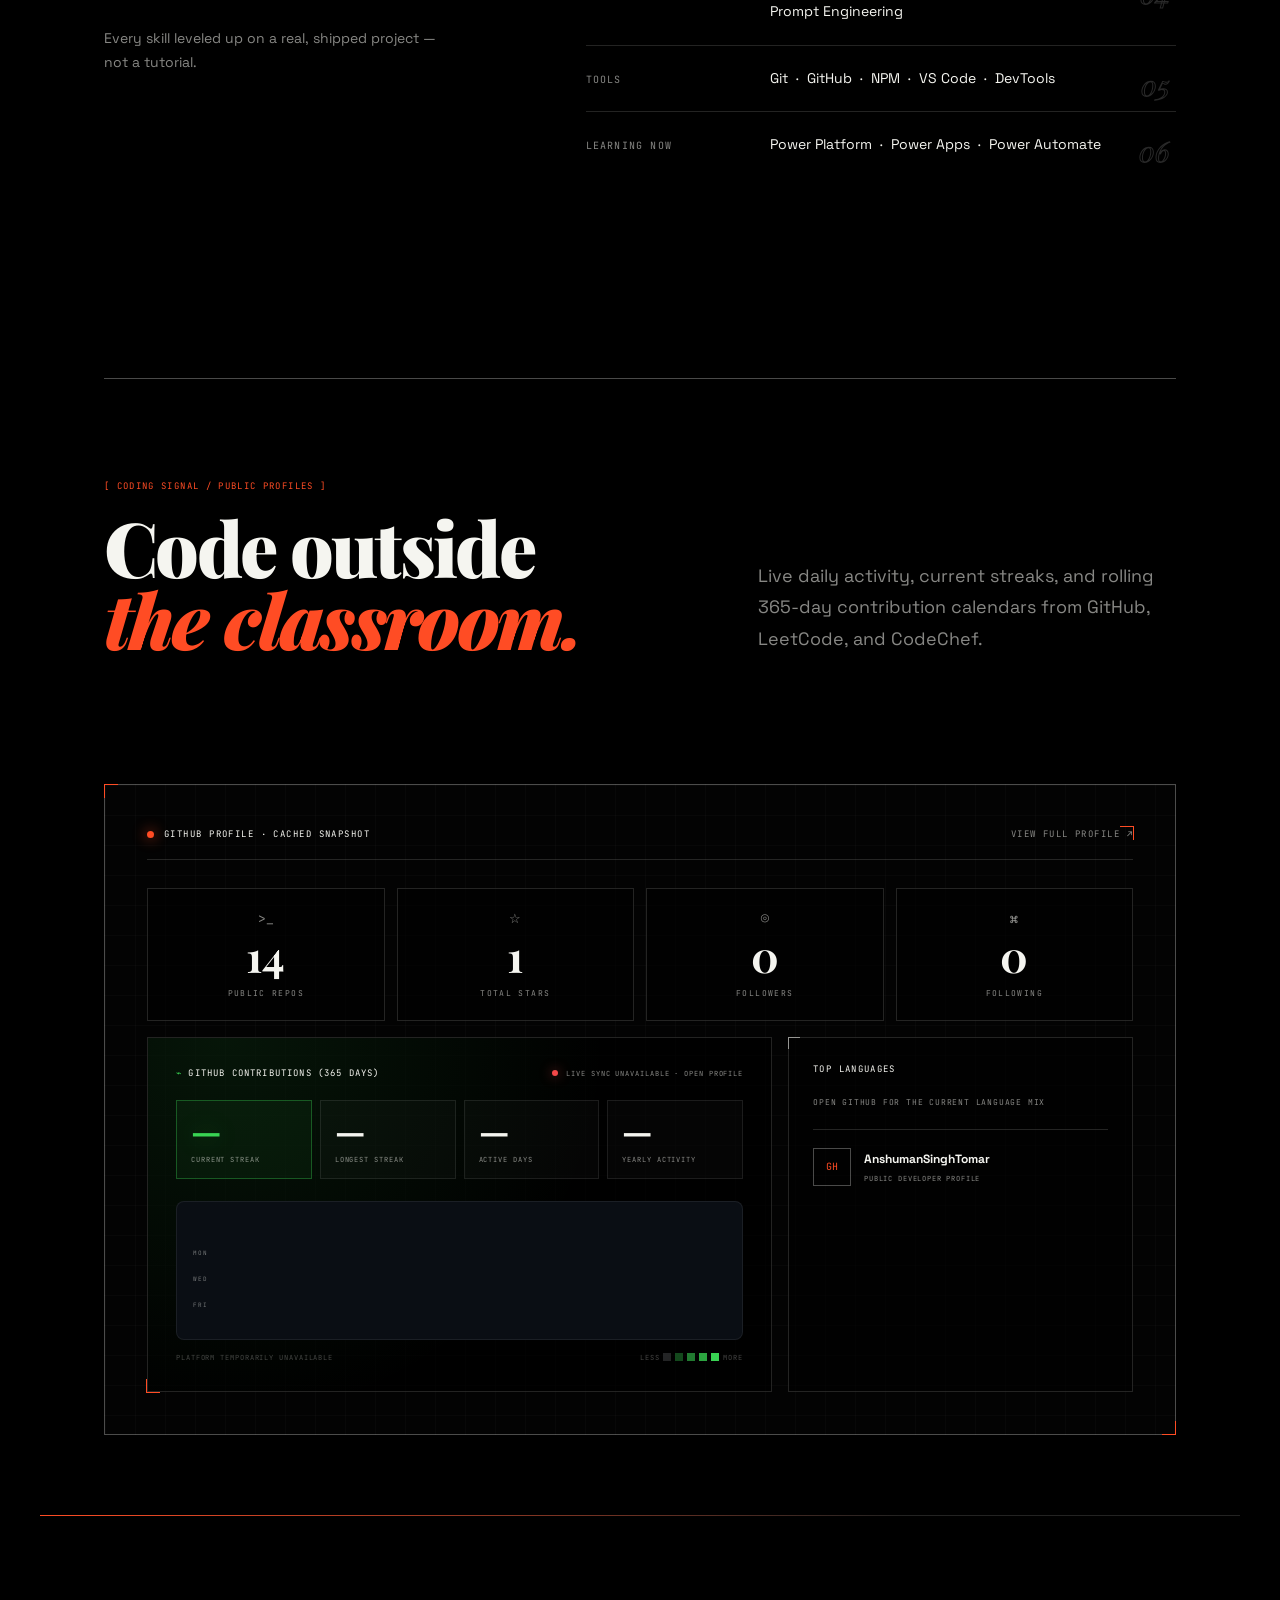
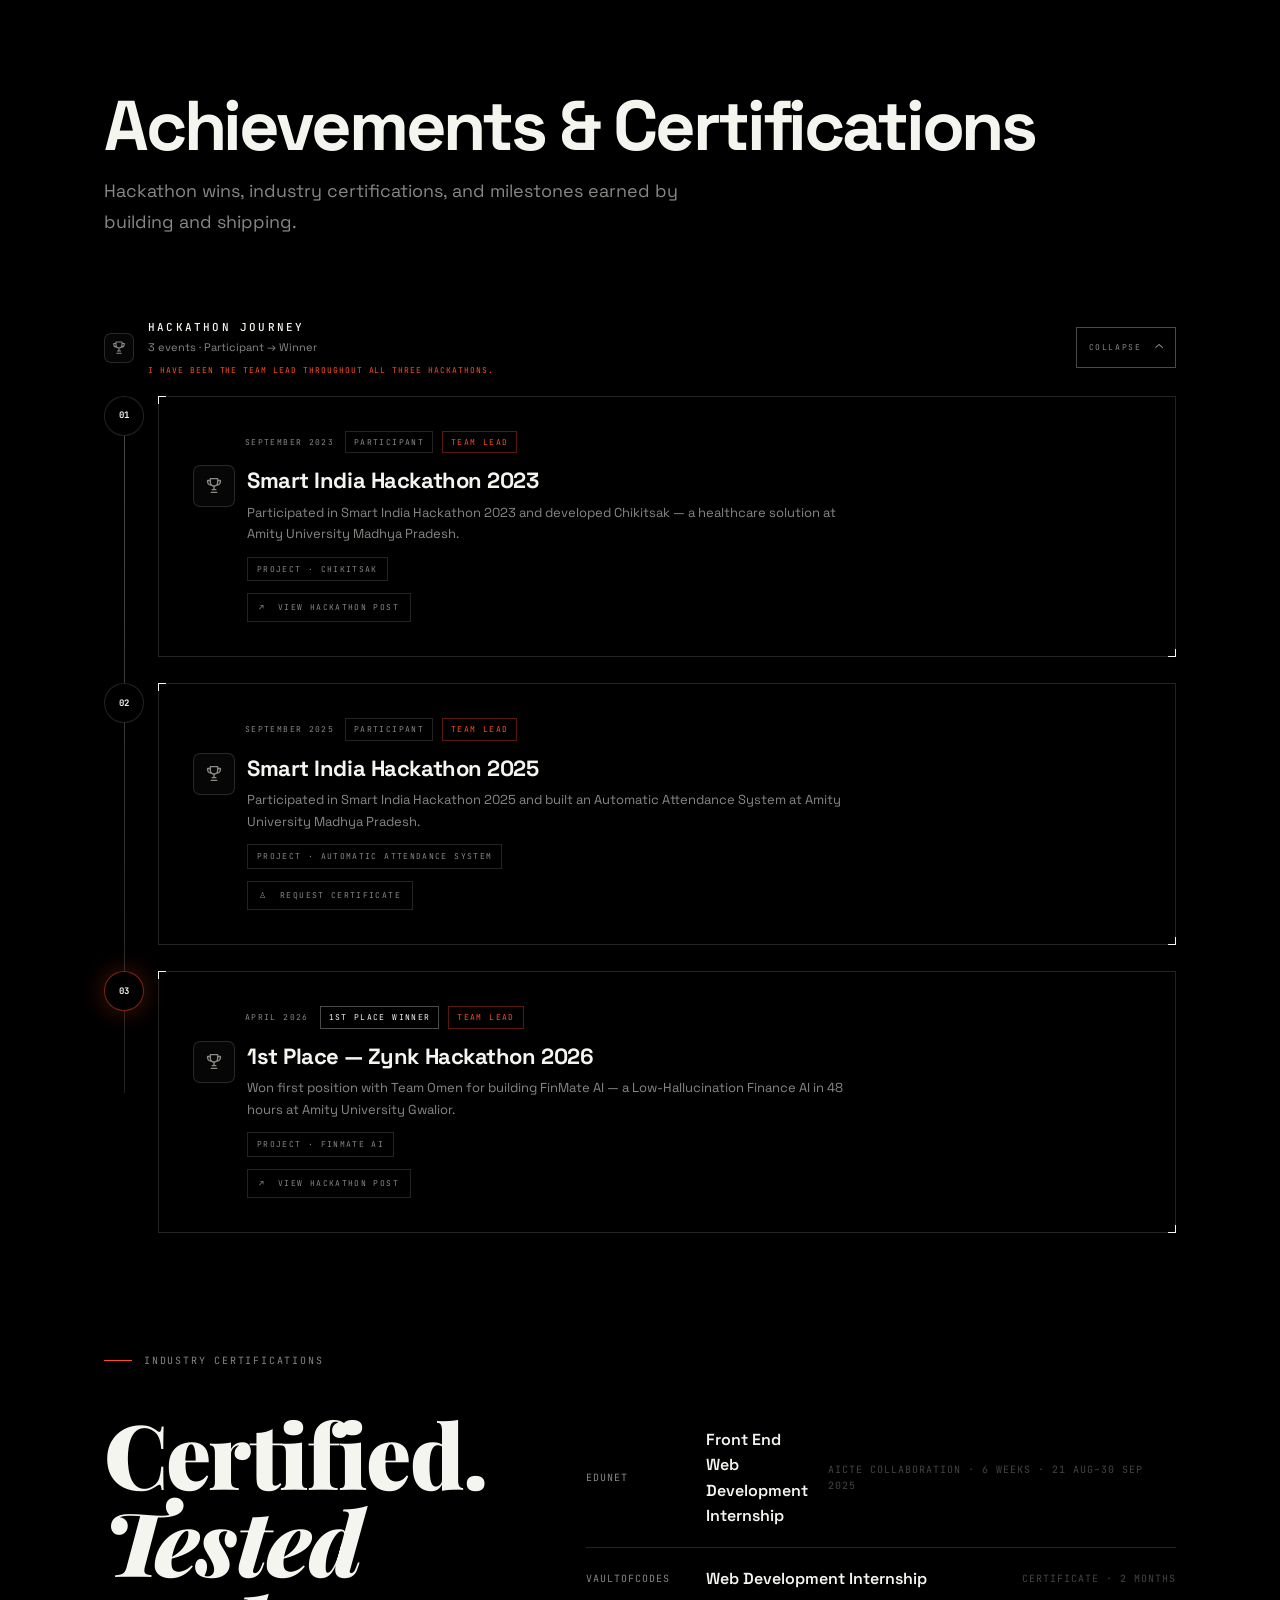
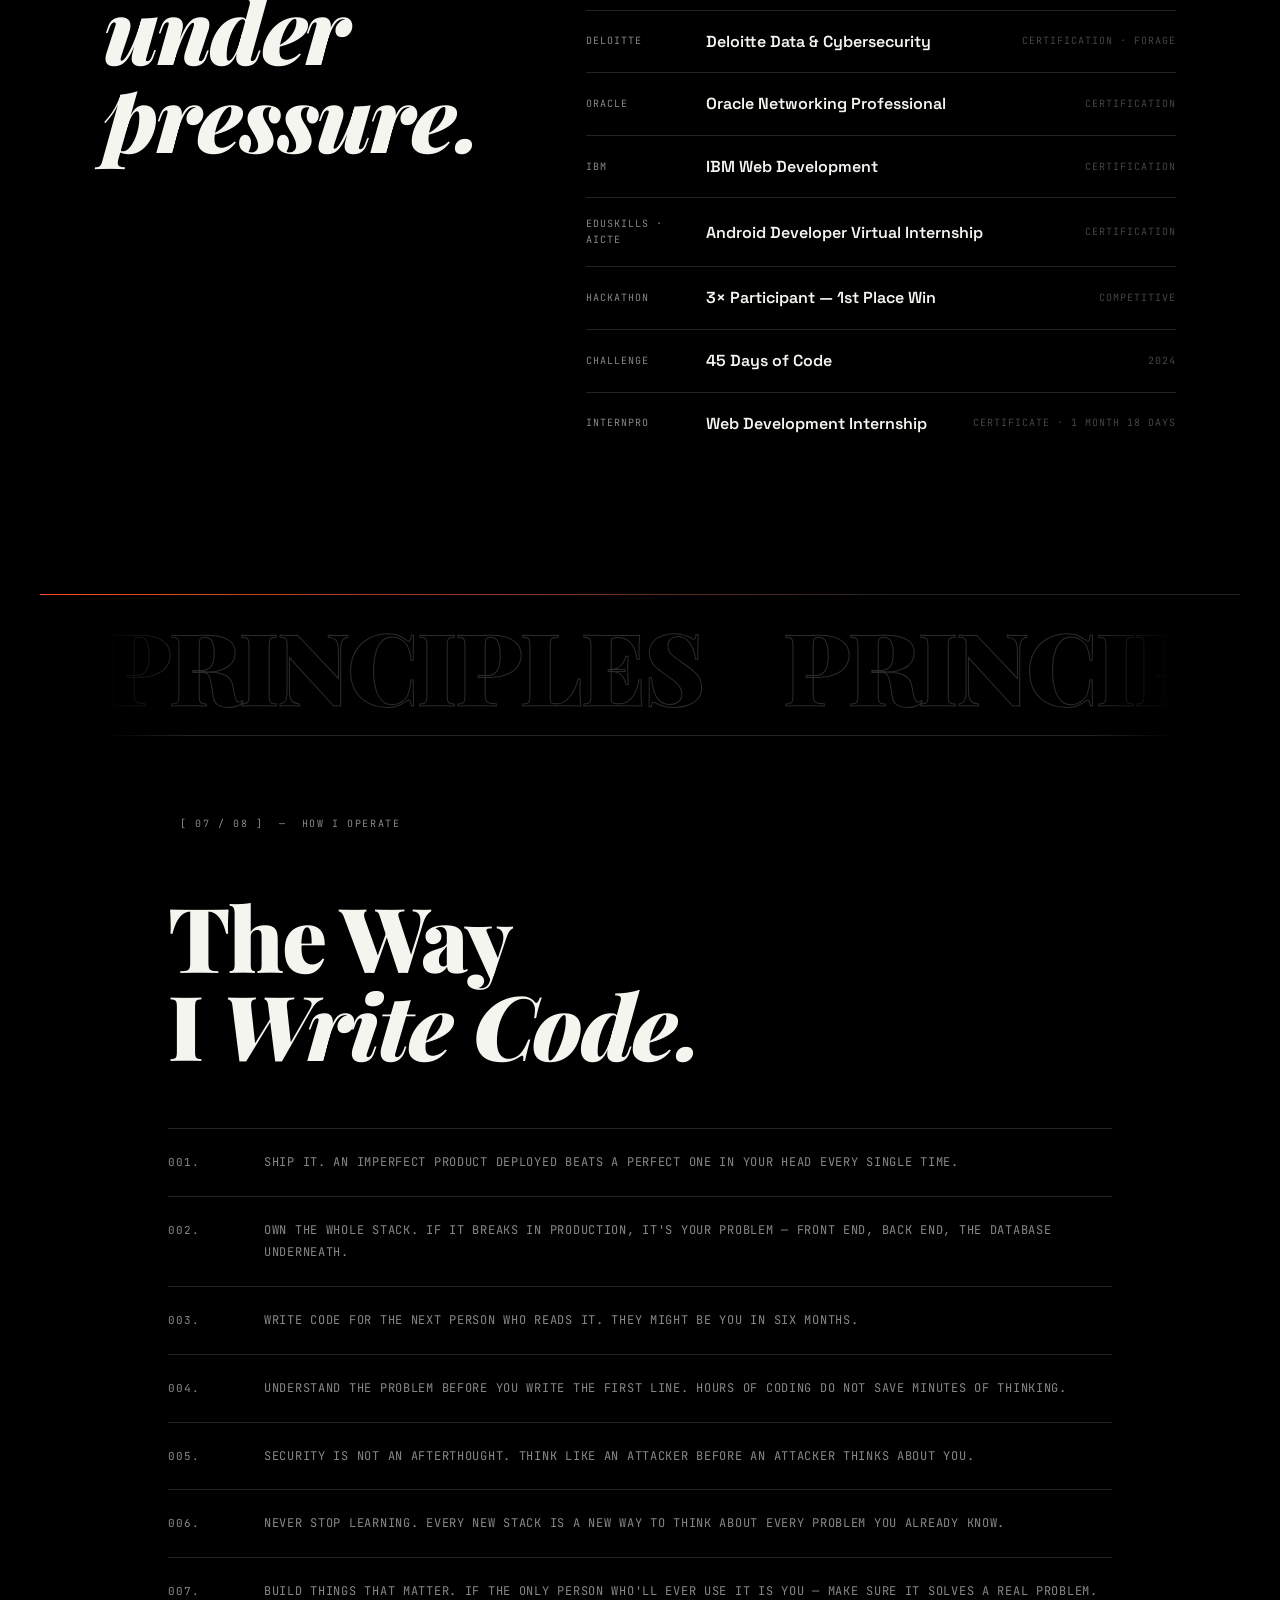
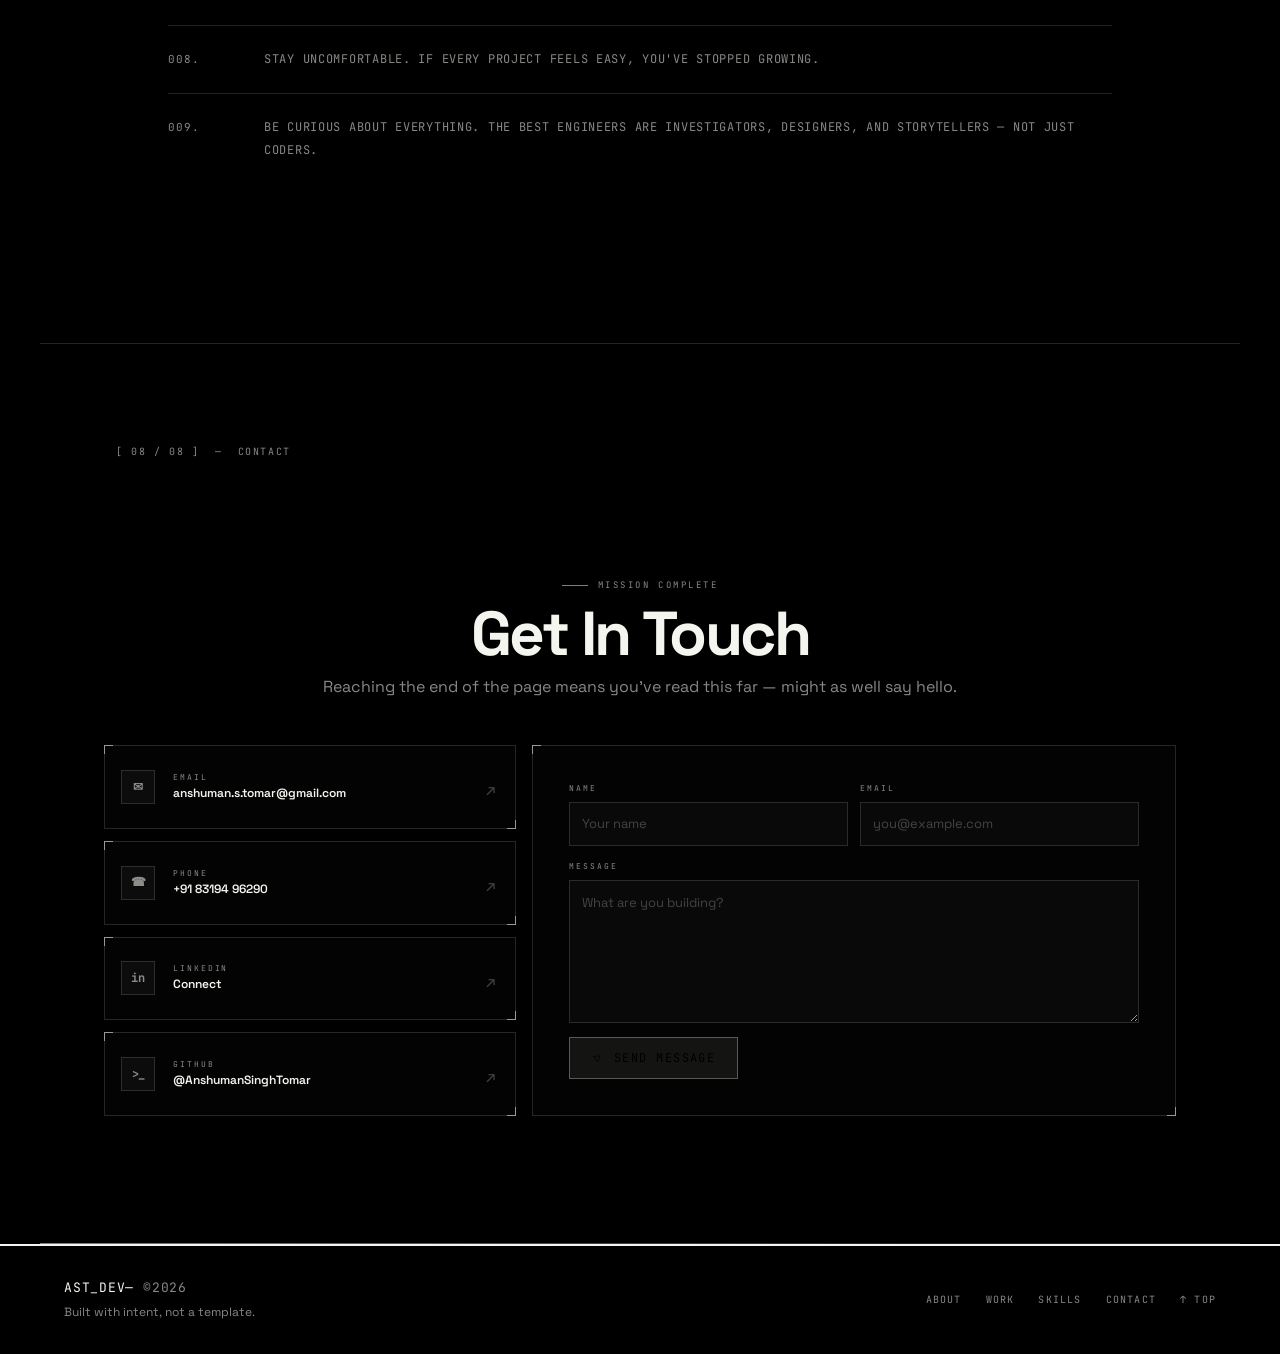
==== commit f5e49e90: "UPDATED THE IMAGE" ====
--- a/index.html
+++ b/index.html
@@ -72,13 +72,17 @@
   <div class="launch-inner">
     <div class="launch-availability"><span aria-hidden="true"></span>OPEN TO OPPORTUNITIES</div>
 
-    <figure class="launch-portrait pixel-transition" tabindex="0" role="button" aria-pressed="false" aria-label="Show Anshuman's profile details">
-      <img class="pixel-transition__image" src="public/img/IMG_20260908_170639.jpg" alt="Portrait of Anshuman Singh Tomar" width="180" height="180" decoding="async" fetchpriority="high">
-      <figcaption class="pixel-transition__details" aria-hidden="true">
-        <strong>AST</strong>
-        <span>FULL-STACK<br>AI ENGINEER</span>
+    <figure class="launch-portrait profile-card" tabindex="0" aria-label="Interactive portrait of Anshuman Singh Tomar">
+      <span class="profile-card__glow" aria-hidden="true"></span>
+      <div class="profile-card__shell">
+        <img src="public/img/IMG_20260908_170639.jpg" alt="Portrait of Anshuman Singh Tomar" width="180" height="180" decoding="async" fetchpriority="high">
+        <span class="profile-card__shine" aria-hidden="true"></span>
+      </div>
+      <figcaption class="profile-card__identity">
+        <span class="profile-card__initials" aria-hidden="true">AST</span>
+        <span><strong>Anshuman Singh Tomar</strong><small>FULL-STACK &amp; AI ENGINEER</small></span>
+        <span class="profile-card__status"><i aria-hidden="true"></i> OPEN</span>
       </figcaption>
-      <span class="pixel-transition__pixels" aria-hidden="true"></span>
     </figure>
 
     <h1 class="launch-name" id="launch-title">Anshuman Singh Tomar</h1>
--- a/css/honey.css
+++ b/css/honey.css
@@ -2670,69 +2670,145 @@
   background: linear-gradient(145deg, transparent 48%, rgba(255, 76, 36, .14));
   pointer-events: none;
 }
-.pixel-transition__details {
+.profile-card {
+  --profile-x: 50%;
+  --profile-y: 50%;
+  --profile-rotate-x: 0deg;
+  --profile-rotate-y: 0deg;
+  width: clamp(172px, 17vw, 210px);
+  aspect-ratio: .72;
+  overflow: visible;
+  border: 0;
+  border-radius: 22px;
+  background: transparent;
+  box-shadow: none;
+  perspective: 500px;
+}
+.launch-portrait.profile-card::after { display: none; }
+.profile-card__glow {
+  position: absolute;
+  z-index: -1;
+  inset: -22px;
+  border-radius: inherit;
+  background: radial-gradient(circle at var(--profile-x) var(--profile-y), rgba(245, 245, 240, .5), transparent 58%);
+  filter: blur(18px);
+  opacity: 0;
+  transition: opacity .25s ease;
+  pointer-events: none;
+}
+.profile-card__shell {
+  position: absolute;
+  inset: 0;
+  z-index: 1;
+  display: block;
+  overflow: hidden;
+  border: 1px solid rgba(245, 245, 240, .28);
+  border-radius: inherit;
+  background: #0b0b0b;
+  box-shadow: 0 18px 55px rgba(0, 0, 0, .48);
+  transform: translateZ(0) rotateX(var(--profile-rotate-y)) rotateY(var(--profile-rotate-x));
+  transform-style: preserve-3d;
+  transition: transform .55s var(--spring-ease), border-color .25s ease, box-shadow .3s ease;
+  will-change: transform;
+  pointer-events: none;
+}
+.profile-card__shine {
   position: absolute;
   z-index: 2;
   inset: 0;
+  display: block;
+  background:
+    radial-gradient(circle at var(--profile-x) var(--profile-y), rgba(255, 255, 255, .52), transparent 34%),
+    linear-gradient(125deg, transparent 34%, rgba(255, 255, 255, .25) 48%, transparent 62%);
+  background-size: 100% 100%, 220% 220%;
+  background-position: center, var(--profile-x) var(--profile-y);
+  mix-blend-mode: screen;
+  opacity: 0;
+  pointer-events: none;
+  transition: opacity .25s ease;
+}
+.profile-card__identity {
+  position: absolute;
+  z-index: 3;
+  right: 10px;
+  bottom: 10px;
+  left: 10px;
   display: grid;
-  place-content: center;
+  grid-template-columns: 27px minmax(0, 1fr) auto;
+  align-items: center;
+  gap: 8px;
+  padding: 8px;
+  border: 1px solid rgba(245, 245, 240, .2);
+  border-radius: 12px;
+  background: rgba(0, 0, 0, .55);
+  backdrop-filter: blur(12px);
+  color: var(--white);
+  pointer-events: none;
+}
+.profile-card__initials {
+  display: grid;
+  width: 27px;
+  aspect-ratio: 1;
+  place-items: center;
+  border: 1px solid rgba(245, 245, 240, .32);
+  border-radius: 50%;
+  font-family: var(--mono);
+  font-size: 7px;
+  letter-spacing: .04em;
+}
+.profile-card__identity strong,
+.profile-card__identity small { display: block; min-width: 0; }
+.profile-card__identity strong {
+  overflow: hidden;
+  font-family: var(--sans);
+  font-size: 9px;
+  line-height: 1.1;
+  text-overflow: ellipsis;
+  white-space: nowrap;
+}
+.profile-card__identity small {
+  margin-top: 3px;
+  color: var(--white-d);
+  font-family: var(--mono);
+  font-size: 5px;
+  letter-spacing: .09em;
+  line-height: 1.2;
+}
+.profile-card__status {
+  display: inline-flex;
+  align-items: center;
   gap: 4px;
-  padding: 12px;
-  background: rgba(0, 0, 0, .88);
-  color: var(--white);
-  opacity: 0;
-  text-align: center;
-  pointer-events: none;
-  transition: opacity .12s ease;
-}
-.pixel-transition__details strong {
-  font-family: var(--serif);
-  font-size: clamp(24px, 3vw, 34px);
-  line-height: .9;
-}
-.pixel-transition__details span {
   color: var(--white-d);
   font-family: var(--mono);
-  font-size: 7px;
-  letter-spacing: .13em;
-  line-height: 1.5;
-}
-.launch-portrait.is-active .pixel-transition__details { opacity: 1; }
-.pixel-transition__pixels {
-  position: absolute;
-  z-index: 3;
-  inset: 0;
-  display: grid;
-  grid-template-columns: repeat(8, 1fr);
-  grid-template-rows: repeat(8, 1fr);
-  pointer-events: none;
-}
-.pixel-transition__pixel {
+  font-size: 5px;
+  letter-spacing: .08em;
+}
+.profile-card__status i {
+  width: 4px;
+  aspect-ratio: 1;
+  border-radius: 50%;
   background: var(--white);
-  opacity: 0;
-  transform: scale(.92);
-}
-.launch-portrait.is-transitioning .pixel-transition__pixel {
-  animation: portraitPixelTransition .32s ease both;
-  animation-delay: var(--pixel-delay);
-}
-@keyframes portraitPixelTransition {
-  0% { opacity: 0; transform: scale(.92); }
-  40% { opacity: 1; transform: scale(1); }
-  100% { opacity: 0; transform: scale(1); }
+  box-shadow: 0 0 7px var(--white);
+}
+.profile-card.is-active .profile-card__glow,
+.profile-card.is-active .profile-card__shine { opacity: 1; }
+.profile-card.is-active .profile-card__shell {
+  border-color: var(--white);
+  box-shadow: 0 22px 62px rgba(245, 245, 240, .16);
+  transition: transform .1s linear, border-color .25s ease, box-shadow .3s ease;
 }
 .launch-portrait img {
   width: 100%;
   height: 100%;
   display: block;
   object-fit: cover;
-  object-position: 50% 40%;
+  object-position: 50% 44%;
   filter: saturate(.9) contrast(1.04);
-  transform: scale(1.65);
-  transform-origin: 50% 40%;
+  transform: scale(1.25);
+  transform-origin: 50% 44%;
   transition: transform .6s var(--spring-ease), filter .4s ease;
 }
-.launch-portrait:hover img { transform: scale(1.75); filter: saturate(1.05) contrast(1.04); }
+.launch-portrait:hover img { transform: scale(1.32); filter: saturate(1.05) contrast(1.04); }
 .launch-portrait:focus-visible { outline: 2px solid var(--white); outline-offset: 5px; }
 .js.motion-ok .launch-portrait { opacity: .001; transform: translateY(25px) scale(.9); }
 body.page-entered .launch-portrait {
@@ -2746,6 +2822,11 @@
 body.page-entered .launch-actions { transition-delay: .44s; }
 @media (max-width: 640px) {
   .launch-portrait { width: 92px; margin-bottom: 18px; }
+  .launch-portrait.profile-card {
+    width: min(48vw, 174px);
+    aspect-ratio: .72;
+    margin-bottom: 18px;
+  }
   .js.motion-ok .launch-portrait {
     opacity: 1;
     transform: none;
@@ -2754,7 +2835,8 @@
 }
 @media (prefers-reduced-motion: reduce) {
   .launch-portrait { opacity: 1 !important; transform: none !important; transition: none !important; }
-  .launch-portrait img { transform: scale(1.65); transition: none; }
-  .pixel-transition__details { transition: none; }
-  .launch-portrait.is-transitioning .pixel-transition__pixel { animation: none; }
-}
+  .launch-portrait img { transform: scale(1.25); transition: none; }
+  .profile-card__shell { transform: none !important; transition: none; }
+  .profile-card__glow,
+  .profile-card__shine { display: none; }
+}
